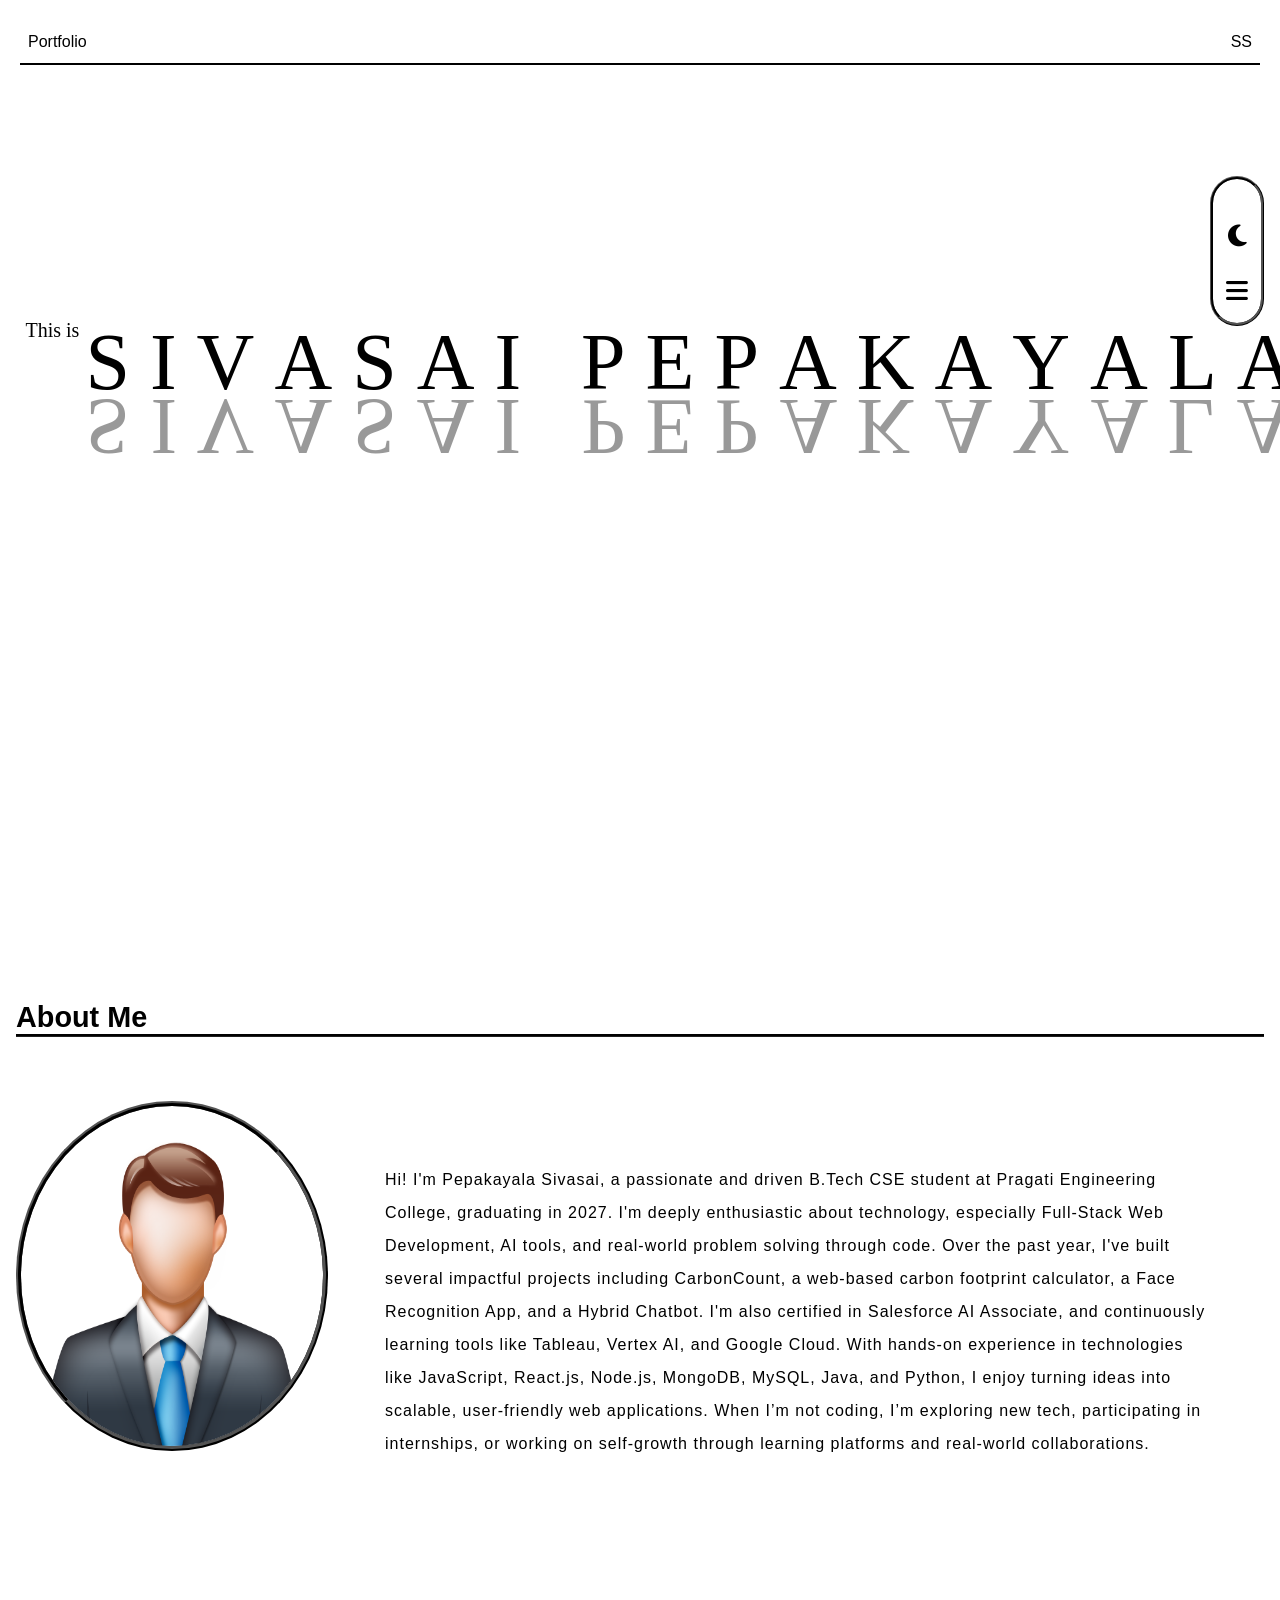
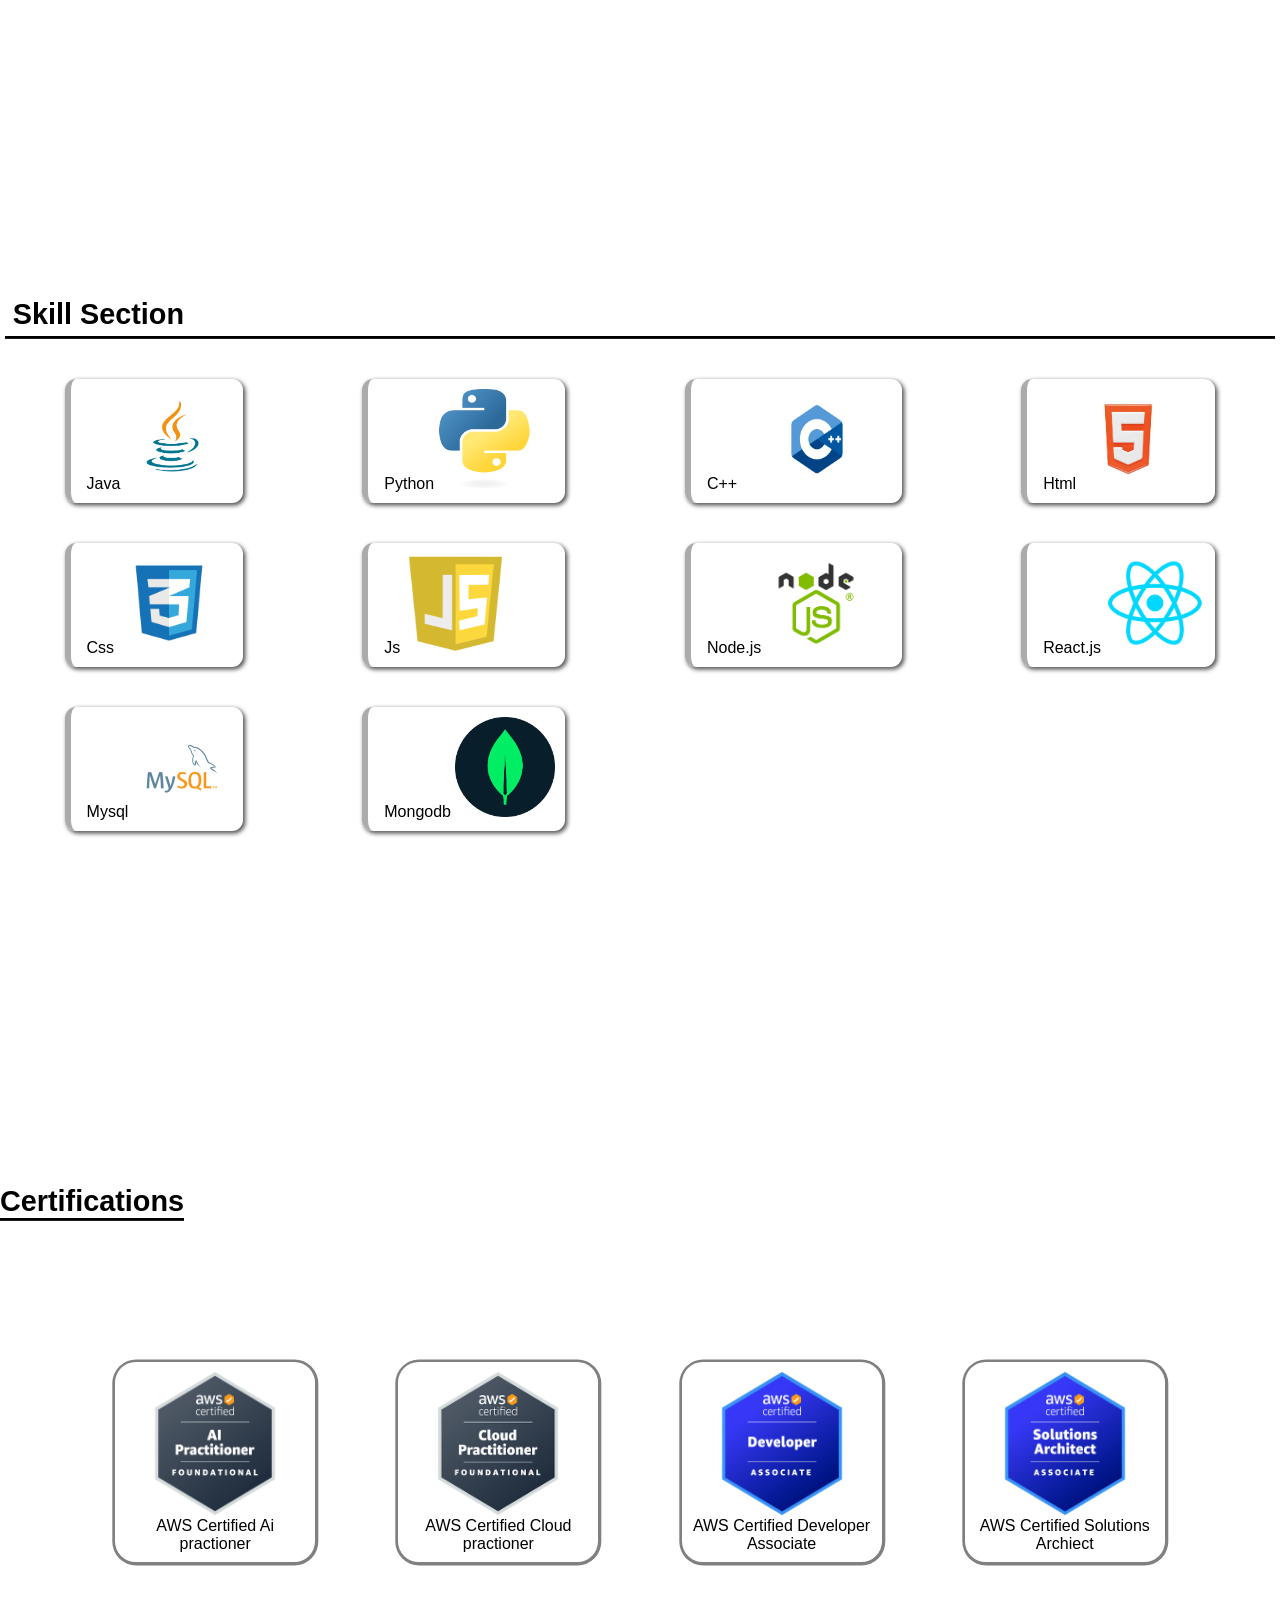
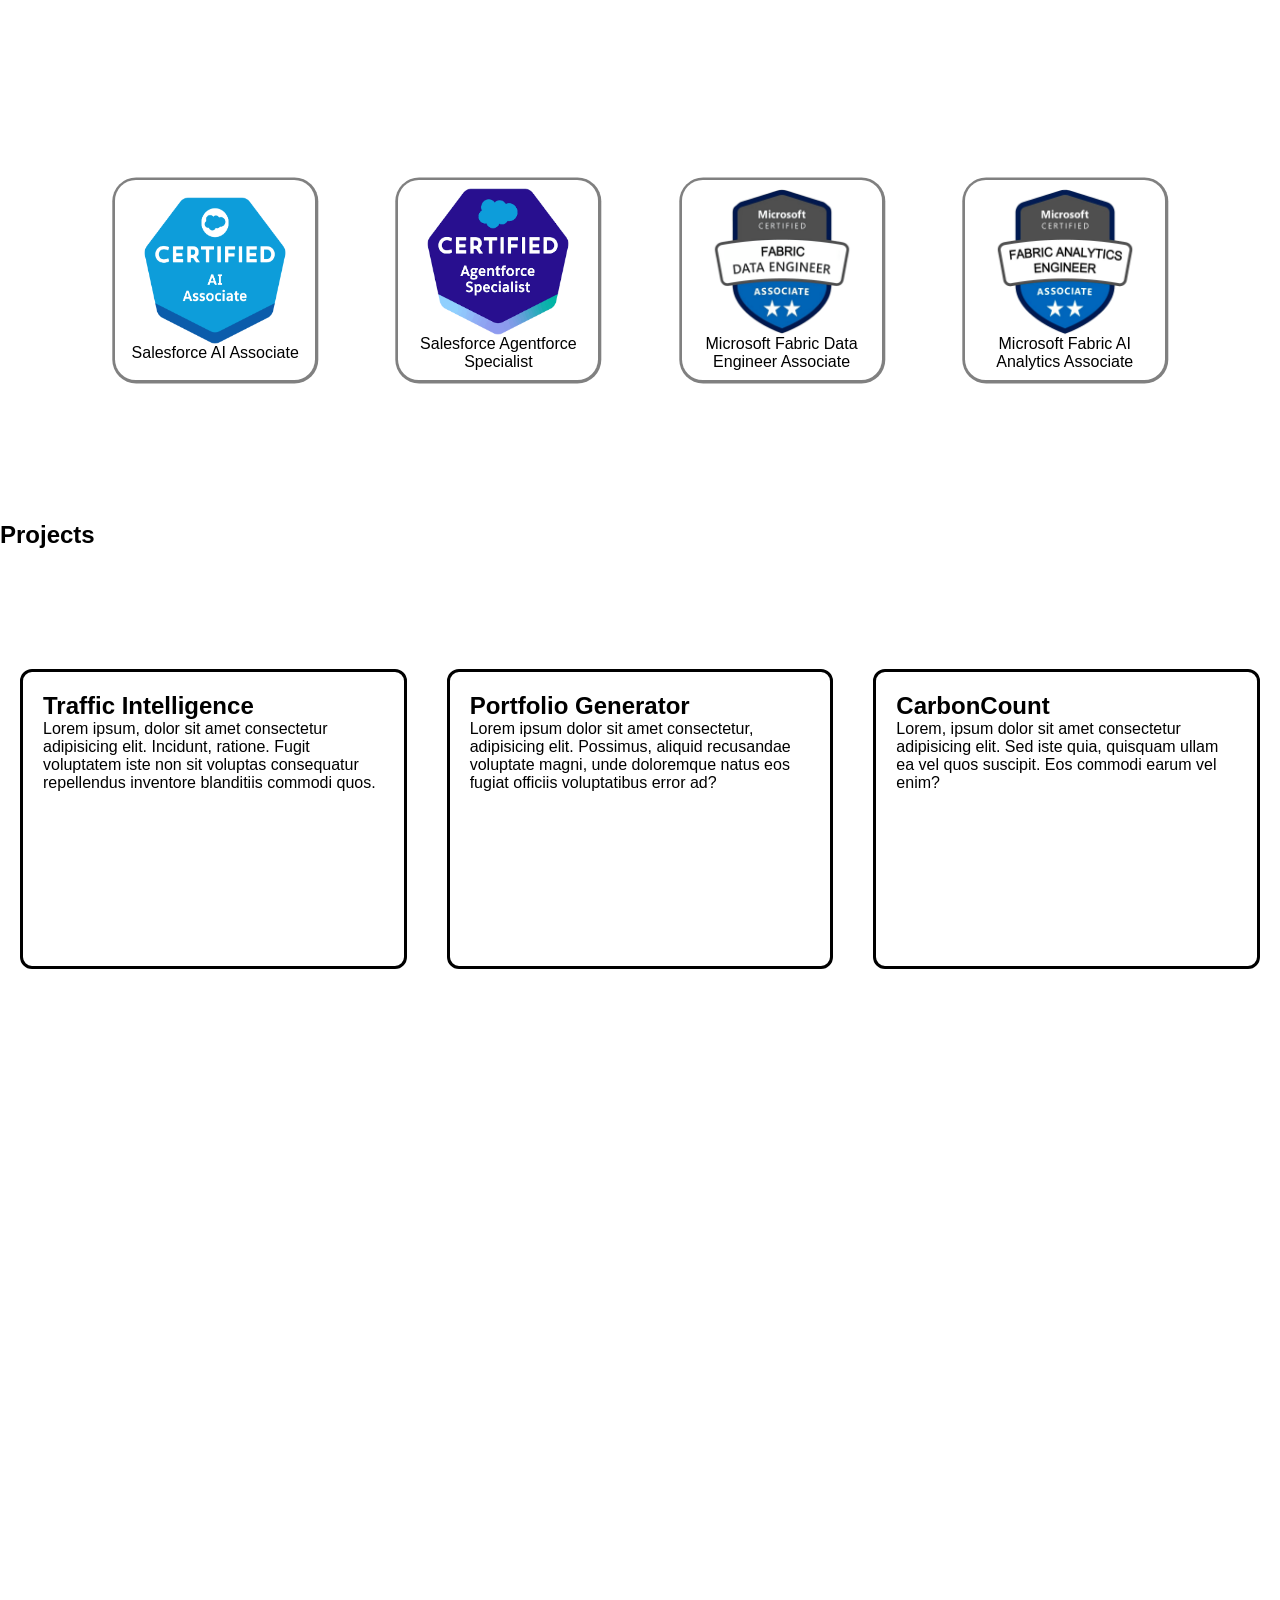
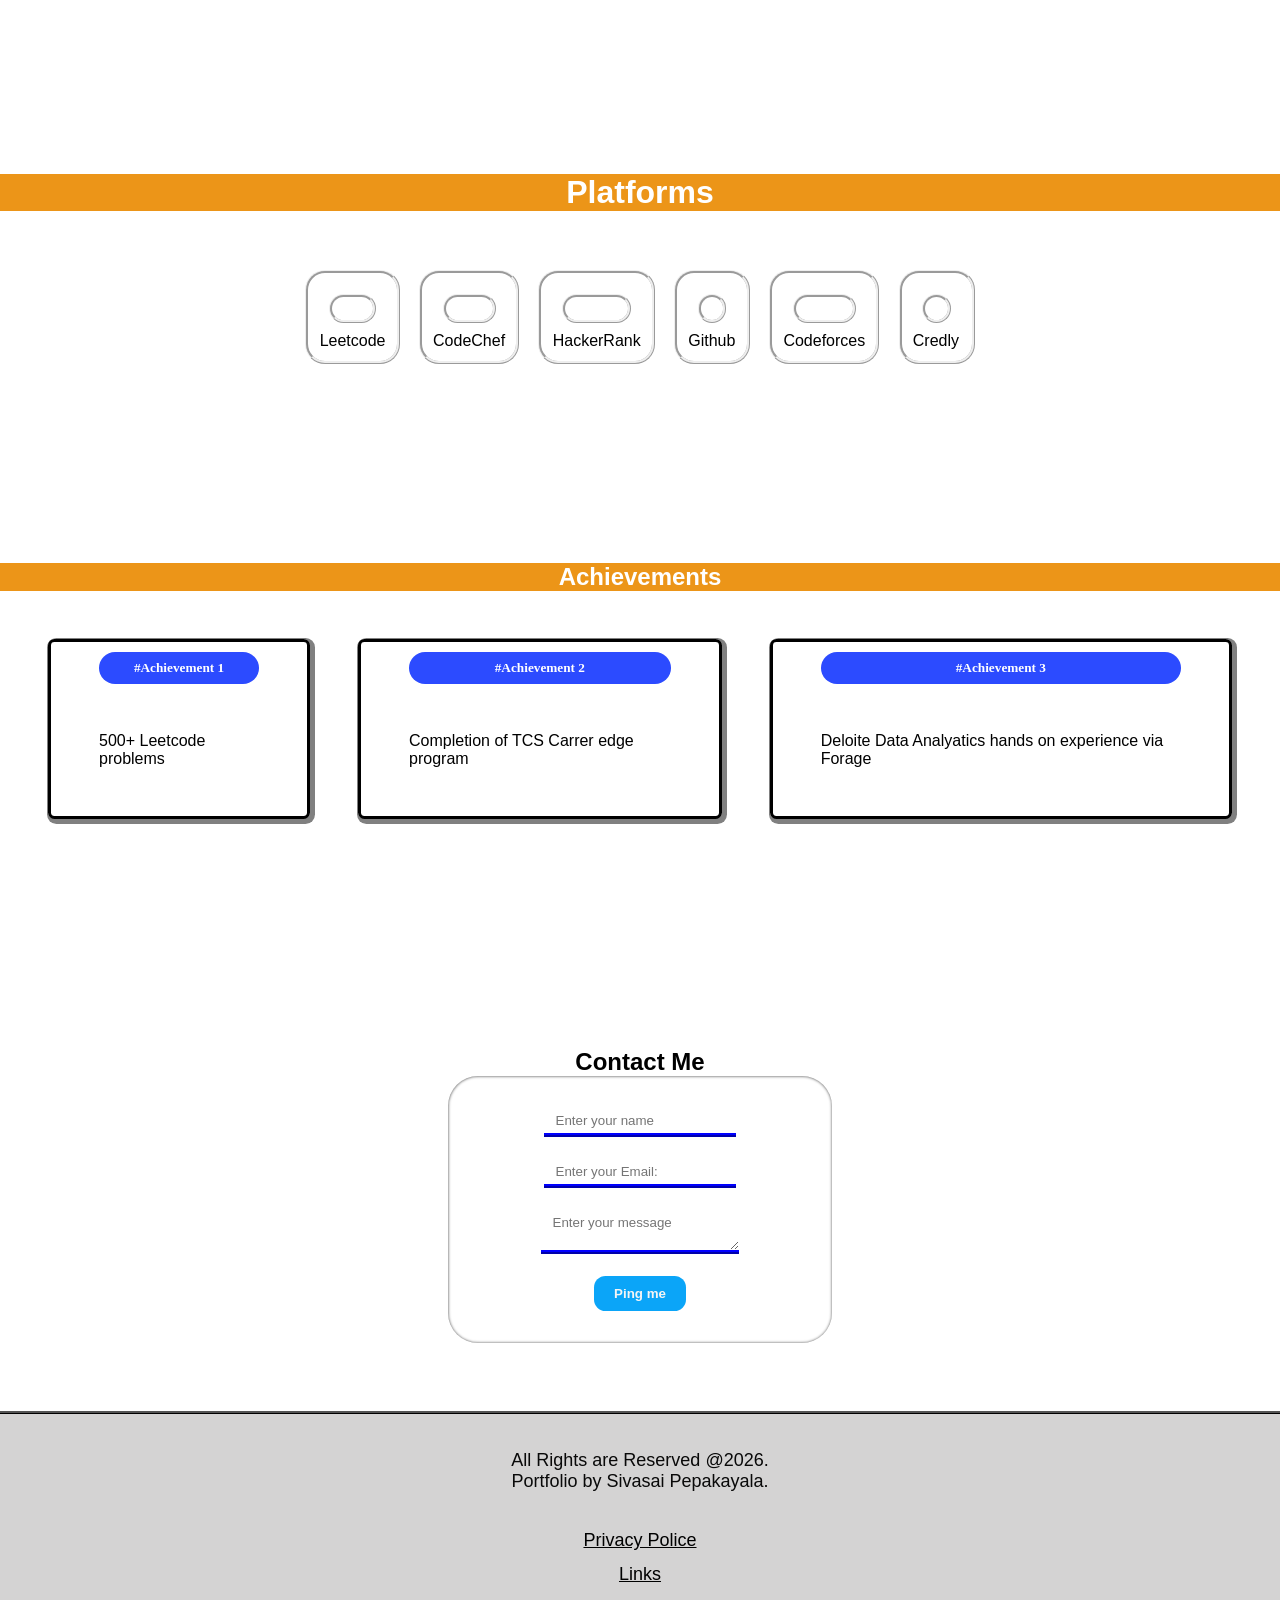
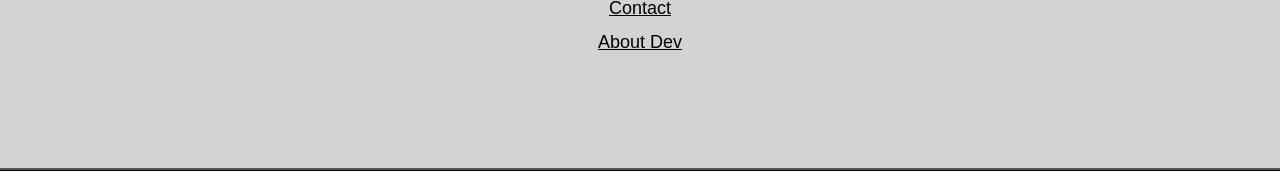
==== index.html @ 7f66d415 "headings updated css" ====
<!DOCTYPE html>
<html lang="en">

<head>
    <meta charset="UTF-8" />
    <meta name="viewport" content="width=device-width, initial-scale=1.0" />
    <title>Portfolio</title>
    <link rel="stylesheet" href="style.css" />
    <link rel="stylesheet" href="https://cdnjs.cloudflare.com/ajax/libs/font-awesome/6.7.2/css/all.min.css"
        integrity="sha512-Evv84Mr4kqVGRNSgIGL/F/aIDqQb7xQ2vcrdIwxfjThSH8CSR7PBEakCr51Ck+w+/U6swU2Im1vVX0SVk9ABhg=="
        crossorigin="anonymous" referrerpolicy="no-referrer" />

</head>

<body>
    <div class="navbar" id="nav">
        <ul class="navbox1">
            <li id="darkbtn"><i id="darkmode" class="fa-solid fa-moon"></i> </li>
            <li id="menubtn"><i id="menuicon" class="fa-solid fa-bars"></i></li>


            <ul class="navbox2" id="navsid">
                <li>
                    <a href="#intro"><i class="fa-solid fa-house"></i></a>
                </li>
                <li>
                    <a href="#about"><i class="fa-regular fa-address-card"></i></a>
                </li>
                <li>
                    <a href="#sk"><i class="fa-solid fa-file-code"></i></a>
                </li>
                <li>
                    <a href="#proj"><i class="fa-solid fa-address-book"></i></a>
                </li>
                <li>
                    <a href="#cert"><i class="fa-solid fa-address-book"></i></a>
                </li>
                <li>
                    <a href="#plat"><i class="fa-solid fa-address-book"></i></a>
                </li>
            </ul>
        </ul>
    </div>

    <header>
        <p>Portfolio </p>
        <p class="logo">SS </p>
    </header>

    <div class="Introsec" id="intro">
        <!-- <div class="loading-text">Sivasai Pepakayala...</div> -->
        <!-- <div class="overlay"></div> -->

        <div class="text">
            <div class="wrapper">
                <div id="L" class="letter">S</div>
                <div class="shadow">S</div>
            </div>
            <div class="wrapper">
                <div id="I" class="letter">I</div>
                <div class="shadow">I</div>
            </div>
            <div class="wrapper">
                <div id="G" class="letter">V</div>
                <div class="shadow">V</div>
            </div>
            <div class="wrapper">
                <div id="H" class="letter">A</div>
                <div class="shadow">A</div>
            </div>
            <div class="wrapper">
                <div id="T" class="letter">S</div>
                <div class="shadow">S</div>
            </div>
            <div class="wrapper">
                <div id="N" class="letter">A</div>
                <div class="shadow">A</div>
            </div>
            <div class="wrapper">
                <div id="E" class="letter">I</div>
                <div class="shadow">I</div>
            </div>
            <div class="wrapper">
                <div id="S" class="letter"></div>
                <div class="shadow"></div>
            </div>
            <div class="wrapper">
                <div id="S" class="letter"></div>
                <div class="shadow"></div>
            </div>
            <div class="wrapper">
                <div id="S" class="letter">P</div>
                <div class="shadow">P</div>
            </div>
            <div class="wrapper">
                <div id="Stwo" class="letter">E</div>
                <div class="shadow">E</div>
            </div>
            <div class="wrapper">
                <div id="Stwo" class="letter">P</div>
                <div class="shadow">P</div>
            </div>
            <div class="wrapper">
                <div id="Stwo" class="letter">A</div>
                <div class="shadow">A</div>
            </div>
            <div class="wrapper">
                <div id="Stwo" class="letter">K</div>
                <div class="shadow">K</div>
            </div>
            <div class="wrapper">
                <div id="Stwo" class="letter">A</div>
                <div class="shadow">A</div>
            </div>
            <div class="wrapper">
                <div id="Stwo" class="letter">Y</div>
                <div class="shadow">Y</div>
            </div>
            <div class="wrapper">
                <div id="Stwo" class="letter">A</div>
                <div class="shadow">A</div>
            </div>
            <div class="wrapper">
                <div id="Stwo" class="letter">L</div>
                <div class="shadow">L</div>
            </div>
            <div class="wrapper">
                <div id="Stwo" class="letter">A</div>
                <div class="shadow">A</div>
            </div>
        </div>
        <!-- <span id="element"></span> -->
    </div>
    <div class="aboutsec" id="about">
        <h1>About Me</h1>
        <div class="boxes">

            <div class="box box1">
                <img src="imgs/person-man.webp" alt="">
            </div>
            <div class="box box2">Hi! I'm Pepakayala Sivasai, a passionate and driven B.Tech CSE student at Pragati
                Engineering College, graduating in 2027. I'm deeply enthusiastic about technology, especially Full-Stack
                Web Development, AI tools, and real-world problem solving through code.

                Over the past year, I've built several impactful projects including CarbonCount, a web-based carbon
                footprint calculator, a Face Recognition App, and a Hybrid Chatbot. I'm also certified in Salesforce AI
                Associate, and continuously learning tools like Tableau, Vertex AI, and Google Cloud.

                With hands-on experience in technologies like JavaScript, React.js, Node.js, MongoDB, MySQL, Java, and
                Python, I enjoy turning ideas into scalable, user-friendly web applications.

                When I’m not coding, I’m exploring new tech, participating in internships, or working on self-growth
                through learning platforms and real-world collaborations.</div>
        </div>

    </div>
    <div class="skills" id="sk">
        <h2>Skill Section</h2>
        <div class="skillboxes">

            <div class="skillbox">
                <a href="https://en.wikipedia.org/wiki/Java_(programming_language)" target="_blank">
                    <label for="">Java</label>

                    <img src="imgs/p-80-java.webp" alt="">
                </a>
            </div>
            <div class="skillbox">
                <a href="https://en.wikipedia.org/wiki/Python_(programming_language)" target="_blank">
                    <label for="">Python</label>

                    <img src="imgs/Python-logo-notext.svg.png" alt="">
                </a>
            </div>
            <div class="skillbox">
                <a href="https://en.wikipedia.org/wiki/C%2B%2B">

                    <label for="">C++</label>
                    <img style="width: 150px" src="imgs/cpp-logo.png" alt="" target="_blank">
                </a>
            </div>
            <div class="skillbox">
                <a href="https://en.wikipedia.org/wiki/HTML" target="_blank">

                    <label for="">Html</label>
                    <img src="imgs/html-icon-3d-rendering-illustration-free-vector.jpg" alt="">
                </a>
            </div>
            <div class="skillbox">
                <a href="https://en.wikipedia.org/wiki/CSS" target="_blank">

                    <label for="">Css</label>
                    <img src="imgs/css-CfW5UZaa.png" alt="">
                </a>
            </div>
            <div class="skillbox">
                <a href="https://en.wikipedia.org/wiki/JavaScript" target="_blank">

                    <label for="">Js</label>
                    <img src="imgs/javascript-266x300.png" alt="">
                </a>
            </div>
            <div class="skillbox">
                <a href="https://en.wikipedia.org/wiki/Node.js" target="_blank">

                    <label for="">Node.js</label>
                    <img src="imgs/nodejs-image.webp" alt="">
                </a>
            </div>
            <div class="skillbox">
                <a href="https://en.wikipedia.org/wiki/React_(software)" target="_blank">
                    <label for="">React.js</label>
                    <img src="imgs/online-reactjs-editor-compiler.original.png" alt="">
                </a>

            </div>
            <div class="skillbox">
                <a href="https://en.wikipedia.org/wiki/MySQL" target="_blank">

                    <label for="">Mysql</label>
                    <img src="imgs/mysql.png" alt="">
                </a>
            </div>
            <div class="skillbox">
                <a href="https://en.wikipedia.org/wiki/MongoDB" target="_blank">
                    <label for="">Mongodb</label>

                    <img src="imgs/mongodb.png" alt="">
                </a>
            </div>
        </div>

    </div>
    <h2 id="cerhed">Certifications</h2>
    <div class="ceritificates" id="cert">
        <div class="certs"> <img class="imgrot" src="imgs/aws-certified-ai-practitioner.png" alt=""> AWS Certified Ai
            practioner</div>
        <div class="certs"> <img class="imgrot" src="imgs/aws-certified-cloud-practitioner.png" alt=""> AWS Certified
            Cloud
            practioner</div>
        <div class="certs"> <img class="imgrot" src="imgs/aws-certified-developer-associate.png" alt=""> AWS Certified
            Developer
            Associate</div>
        <div class="certs"> <img class="imgrot" src="imgs/aws-certified-solutions-architect-associate.png" alt=""> AWS
            Certified
            Solutions Archiect</div>
        <div class="certs"> <img class="imgrot" src="imgs/2023-07_Badge_SF-Certified_AI-Associate_High-Res.png" alt="">
            Salesforce AI
            Associate</div>
        <div class="certs"> <img class="imgrot" src="imgs/images.png" alt=""> Salesforce Agentforce Specialist</div>
        <div class="certs"> <img class="imgrot" src="imgs/600x600.png" alt=""> Microsoft Fabric Data Engineer Associate
        </div>
        <div class="certs"> <img class="imgrot" src="imgs/DP-600.png" alt=""> Microsoft Fabric AI Analytics Associate
        </div>
    </div>
    <h2 id="projee"> Projects</h2>
    <div class="projects" id="proj">
        <div id="project1" class="pro">
            <h2>Traffic Intelligence</h2>
            <p>Lorem ipsum, dolor sit amet consectetur adipisicing elit. Incidunt, ratione. Fugit voluptatem iste non
                sit voluptas consequatur repellendus inventore blanditiis commodi quos.</p>
        </div>
        <div id="project2" class="pro">
            <h2>Portfolio Generator</h2>
            <p>Lorem ipsum dolor sit amet consectetur, adipisicing elit. Possimus, aliquid recusandae voluptate magni,
                unde doloremque natus eos fugiat officiis voluptatibus error ad?</p>
        </div>
        <div id="project3" class="pro">
            <h2>CarbonCount</h2>
            <p>Lorem, ipsum dolor sit amet consectetur adipisicing elit. Sed iste quia, quisquam ullam ea vel quos
                suscipit. Eos commodi earum vel enim?</p>
        </div>

    </div>
    <div class="platforms" id="plat">
        <h2>Platforms</h2>
        <div class="plat">

            <div class="cons1">
                <div class="logo"></div>
                <a href="https://leetcode.com/u/Sivasai_7/">Leetcode</a>
            </div>
            <div class="cons2">
                <div class="logo"></div>
                <a href="https://www.codechef.com/users/p_sivasai">CodeChef</a>
            </div>
            <div class="cons3">
                <div class="logo"></div>
                <a href="https://www.hackerrank.com/profile/24A35A0505">HackerRank</a>
            </div>
            <div class="cons4">
                <div class="logo"></div>
                <a href="https://github.com/PSivasai7">Github</a>
            </div>
            <div class="cons5">
                <div class="logo"></div>
                <a href="">Codeforces</a>
            </div>
            <div class="cons6">
                <div class="logo"></div>
                <a href="">Credly</a>
            </div>
        </div>

    </div>
    <div class="achievements">
        <h2>Achievements</h2>
        <div class="boxofache">
            <div class="ah1 ache">
                <h5>#Achievement 1</h5>
                500+ Leetcode problems
            </div>
            <div class="ah2 ache">
                <h5>#Achievement 2</h5>

                Completion of TCS Carrer edge program
            </div>
            <div class="ah3 ache">
                <h5>#Achievement 3</h5>
                Deloite Data Analyatics hands on experience via Forage
            </div>
        </div>
    </div>

    <div class="contact">
        <h2>Contact Me</h2>
        <form action="">
            <input type="text" placeholder="Enter your name">
            <input type="email" name="" id="email" placeholder="Enter your Email:">
            <textarea name="" id="" placeholder="Enter your message"></textarea>
            <input type="submit" value="Ping me">
        </form>


    </div>
    <footer>All Rights are Reserved @2026. <br>
        Portfolio by Sivasai Pepakayala.
        <ul>
            <li><a href="">Privacy Police</a></li>
            <li><a href="">Links</a></li>
            <li><a href="">Contact</a></li>
            <li><a href="">About Dev</a></li>
        </ul>
    </footer>

    <script>
        let ismenu = true;

        document.getElementById("menuicon").addEventListener("click", () => {

            document.getElementById("nav").classList.toggle("toggle");
            const icon = document.getElementById("menuicon");
            icon.className = ismenu ? "fa-regular fa-circle-xmark" : "fa-solid fa-bars";
            ismenu = !ismenu;
        });

        let isdark = true;
        document.getElementById("darkbtn").addEventListener("click", () => {
            document.body.classList.toggle("dark");
            document.getElementById("navsid").classList.toggle("darkwhite");
            document.getElementById("darkmode").className = isdark ? "fa-solid fa-sun" : "fa-solid fa-moon";
            isdark = !isdark;


        });
        const box = document.querySelectorAll(".certs");
        box.forEach((box) => {
            box.addEventListener("mouseenter", () => {
                box.classList.toggle("rot");
            })
        })


    </script>
</body>

</html>
---- style.css ----
* {
    margin: 0;
    padding: 0;
    box-sizing: border-box;

}

body {
    font-family: 'Trebuchet MS', 'Lucida Sans Unicode', 'Lucida Grande', 'Lucida Sans', Arial, sans-serif;
    background-color: #fff;
    /* color: black; */
    overflow-x: hidden;
    scroll-behavior: smooth;
    /* transition-duration: .5s; */

}

:root {
    /* --bg:rgb(102, 100, 100); */
    --pc: #ec9518;
    --sc: red;
    --ac: blue;
}

header {
    /* background-color: #ffffffde;
    height: 70vh;
    width: 70%;
    border-radius: 22px; */
}

.navbar {
    display: inline-flex;
    border: 3px ridge rgb(0, 0, 0);
    padding: 30px 10px;
    border-radius: 33px;
    height: 150px;
    overflow: hidden;
    position: fixed;
    top: 176px;
    right: 16px;
    transition-duration: 1s;
    background-color: #ffffff53;
    cursor: pointer;
    z-index: 9999;
    background: white;

}

.navbar ul li {
    list-style: none;
    display: flex;
}


.navbox2 {
    /* display: none; */
    /* color: white; */
}

.navbox2 li a {
    color: black;

}

.fa-solid,
.fa-regular {
    font-size: 25px;
    margin: 15px auto;
    cursor: pointer;
}

header {
    height: 5vh;
    padding: 0.5rem;
    display: flex;
    align-items: center;
    justify-content: space-between;
    border-bottom: 2px solid black;
    margin: 20px;

}

.logo {}

.themechange {
    display: flex;

}

.Introsec {
    height: 100vh;
    width: 100%;
    overflow-x: hidden;
}

.toggle {
    height: 500px;
}



.aboutsec {
    height: 100vh;
    padding: 1rem;
    display: flex;
    flex-direction: column;
    gap: 4rem;

}

.aboutsec h1 {
    --s: 0.1em;
    /* the thickness of the line */
    --c: #000000;
    /* the color */
    display: inline-block;
    font-family: 'Lucida Sans', 'Lucida Sans Regular', 'Lucida Grande', 'Lucida Sans Unicode', Geneva, Verdana, sans-serif;
    font-size: 1.8rem;
    cursor: pointer;
    color: #0000;
    padding-bottom: var(--s);
    background:
        linear-gradient(90deg, var(--c) 50%, #000 0) calc(100% - var(--_p, 0%))/200% 100%,
        linear-gradient(var(--c) 0 0) 0% 100%/var(--_p, 0%) var(--s) no-repeat;
    -webkit-background-clip: text, padding-box;
    background-clip: text, padding-box;
    transition: 0.5s;
    --_p: 100%;
    /* margin-bottom: 20px; */
}

h1:hover {
    --_p: 15%;
    --c: rgb(11, 80, 239);
}

.aboutsec .boxes {
    display: flex;
}

.box1::before {
    content: 'Sivasai Pepakayala';


    /* background-color: red; */
    position: relative;
    opacity: 0;
    top: 340px;
    left: 20px;
    z-index: 21;
    transition-duration: 1s;
    background-color: #6ea3ff;
    padding: 10px 90px;
    /* border-radius: 50%; */

}

.box1:hover::before {
    top: 280px;
    left: 20px;
    opacity: 1;
    /* border-radius: 50%; */
}

.box1 {
    flex-grow: 2;
    /* flex-shrink: 1; */
    height: 350px;
    width: 25%;
    overflow: hidden;
    border: 5px ridge rgb(0, 0, 0);
    border-radius: 50%;
    background-color: transparent;


}

.box1 img {
    /* border-radius: 50%; */
    position: relative;
    height: inherit;
    width: 100%;
    transition: all ease-in 1s;
    /* z-index: -1; */

}



.box1 img:hover {
    cursor: pointer;
    transform: translateY(-25px);
    /* background-color: #585555; */
    /* filter: blur(2px); */
    /* border: 10px solid red; */
}

.box2 {
    width: 75%;
    padding: 62px 57px;
    line-height: 33px;
    text-wrap: auto;
    letter-spacing: 1px;
    /* line-break: loose; */
    /* text-indent: 19px; */
}

.skills {
    height: 100vh;
    width: 100%;
    padding: 0.3em;
    /* border: 2px solid black; */
}

.skills h2 {
    width: 100%;
    --s: 0.1em;
    /* the thickness of the line */
    --s: 0.1em;
    /* the thickness of the line */
    --c: #000000;
    /* the color */
    display: inline-block;
    font-family: 'Lucida Sans', 'Lucida Sans Regular', 'Lucida Grande', 'Lucida Sans Unicode', Geneva, Verdana, sans-serif;
    font-size: 1.8rem;
    cursor: pointer;
    color: #0000;
    padding-bottom: var(--s);
    background:
        linear-gradient(90deg, var(--c) 50%, #000 0) calc(100% - var(--_p, 0%))/200% 100%,
        linear-gradient(var(--c) 0 0) 0% 100%/var(--_p, 0%) var(--s) no-repeat;
    -webkit-background-clip: text, padding-box;
    background-clip: text, padding-box;
    transition: 0.5s;
    --_p: 100%;
    margin-bottom: 20px;
    padding: 0.5rem;
}

.skills h2:hover {
    --_p: 14%;
    --c: rgb(11, 80, 239);
    ;
}

.skillboxes {
    display: grid;
    grid-template-columns: auto auto auto auto;
    grid-template-rows: auto auto;
    grid-area: auto;
    justify-content: space-around;
    /* display: flex; */
    /* grid-template-rows: auto auto auto; */
    /* grid-row: auto auto auto; */
}

.skillbox {
    flex-direction: column-reverse;
    box-shadow: 2px 2px 4px .4px rgb(85, 85, 85);
    border-radius: 11px;
    padding: 10px 10px;
    margin: 20px 10px;
    /* height: 100px;
    width: 100px;  */
    box-sizing: border-box;
    cursor: pointer;
    transition-duration: 1s;
    border-left: 12px groove rgb(255, 255, 255);

}

/* .skillbox::before {
    content: ' ';
    position: relative;
    display: inline-block;
    background-color: #fff;
    height: 2px;
    width: 20px;
    top: -40px;
    left: -35px;
    border: 4px solid;

} */

.skillbox:hover {
    /* border-left: 0px; */
    /* border-right: 12px groove rgb(255, 255, 255); */
    transform: translate(10px, -15px);
    transition-duration: 1s;
    /* border: 3px solid black; */
    /* border-right: 12px groove rgb(255, 255, 255); */
}

/* .skillbox:hover {
    transform: matrix(33) box-shadow: inset -5px -5px .2px .2px rgb(85, 85, 85);


} */

.skillbox a {
    text-decoration: none;
    color: #000;

}

.skillbox img {
    height: 100px;
    width: 100px;
}




.overlay {
    position: absolute;
    bottom: 0;
    left: 0;
    width: 100%;
    height: 30vh;
    z-index: 100;

    background: rgb(255, 255, 255);
    background: linear-gradient(0deg,
            rgba(255, 255, 255, 1) 75%,
            rgba(255, 255, 255, 0.9) 80%,
            rgba(255, 255, 255, 0.25) 95%,
            rgba(255, 255, 255, 0) 100%);
}

.text {
    font-family: "Yanone Kaffeesatz";
    font-size: 80px;
    display: flex;
    position: absolute;
    top: 30vh;
    left: 50%;
    transform: translateX(-50%);
    user-select: none;

    .wrapper {
        padding-left: 10px;
        padding-right: 10px;
        padding-top: 20px;

        .letter {
            transition: ease-out 1s;
            transform: translateY(30%);
        }

        .shadow {
            transform: scale(1, -1);
            color: #999999;
            transition: ease-in 5s, ease-out 5s;
        }

        &:hover {
            .letter {
                transform: translateY(-50%);
            }

            .shadow {
                opacity: 0;
                transform: translateY(50%);
            }
        }
    }
}

.text::before {
    content: 'This is';
    font-size: 20px;
    width: 100px;
    position: relative;
    top: 49px;
    left: 50px;
}

.projects {
    height: 100vh;
    display: flex;
    padding-top: 100px;
}

#projee {
    /* color: #ffffff; */
    width: 100vw;
    font-weight: 900;
    /* font-size: xx-large; */
    text-align: center;
    display: flex;
    align-items: center;
    gap: 15px;
    /* text-decoration: line-through
    ; */
    /* background-color: #ec9518; */
}






.pro {
    height: 300px;
    width: 500px;
    border: 3px solid;
    margin: 20px;
    padding: 20px;
    border-radius: 12px;
    cursor: pointer;
}

.platforms {
    height: 50vh;
    margin-top: 200px;
    display: flex;
    flex-direction: column;
    align-items: center;
    justify-content: center;
    color: #000;

}

.platforms h2 {
    display: block;
    width: 100%;
    text-align: center;
    font-size: xx-large;
    background-color: #ec9518;
    color: #fff;
    font-weight: 900;

}

.platforms>.plat {
    display: flex;
    padding-top: 50px;
}

.platforms .plat div {
    margin: .6rem;
    border: 3px ridge;
    padding: .7rem;
    border-radius: 20px;
    cursor: pointer;

}

.platforms .plat a {
    text-decoration: none;
    color: #000;
}

.achievements {
    margin-top: 4rem;
    height: 50vh;
    display: flex;
    flex-direction: column;

}

.achievements h2 {
    color: #fff;
    font-weight: 900;
    text-align: center;
    background-color: #ec9518;
}

.boxofache {
    padding: 3rem;
    display: flex;
    gap: 3rem;
    justify-content: center;
}

.ache {
    /* height: 3rem;
    width: 4rem;
     */
    padding: 3rem;
    padding-top: 10px;
    /* height: 4rem; */
    border: 3px solid;
    border-radius: .4rem;
    box-shadow: 2px 2px .3px 3px grey;
    cursor: pointer;
}

.ache h5 {
    padding: .5rem;
    text-align: center;
    border-radius: 3rem;
    background-color: #2c4bff;
    color: #fff;
    font-weight: 900;
    font-family: cursive;
    margin-bottom: 3rem;
}

.ceritificates {
    height: 100vh;
    display: grid;
    grid-template-columns: auto auto auto auto;
    /* flex-direction: row;
    gap: 3rem;
    flex-wrap: wrap; */
    justify-content: space-evenly;
    align-items: center;
    padding: 2rem;

}

.certs {
    display: flex;
    flex-direction: column;
    justify-content: center;
    align-items: center;
    text-align: center;
    padding: 0.5em .7rem;
    height: 200px;
    width: 200px;
    box-shadow: .3px .5px .4px 3px grey;
    border-radius: 1.3em;
    cursor: pointer;
    transform: rotateZ(0deg);
    transition-duration: 1s;

}


.certs img {
    transition-duration: 0.7s;
    transition-timing-function: cubic-bezier(0.175, 0.885, 0.32, 1.275);
    /* transition-delay: 999999999s; */
    height: 80%;
    width: 80%;
}

.rot {
    transition-duration: 2s;
    transform: scale(1.1);
    box-shadow: inset 3px 3px 3px 2px rgb(116, 113, 113);
    /* transform: rotateZ(360deg); */
}

/* .certs.rot img {
    /* transform: rotate(360deg); */
/* Adjust degrees (e.g., 45deg, 90deg, 360deg) as needed 
 } */

#cerhed {
    --s: 0.1em;
    /* the thickness of the line */
    --c: #000000;
    /* the color */
    display: inline-block;
    font-family: 'Lucida Sans', 'Lucida Sans Regular', 'Lucida Grande', 'Lucida Sans Unicode', Geneva, Verdana, sans-serif;
    font-size: 1.8rem;
    cursor: pointer;
    color: #0000;
    padding-bottom: var(--s);
    background:
        linear-gradient(90deg, var(--c) 50%, #000 0) calc(100% - var(--_p, 0%))/200% 100%,
        linear-gradient(var(--c) 0 0) 0% 100%/var(--_p, 0%) var(--s) no-repeat;
    -webkit-background-clip: text, padding-box;
    background-clip: text, padding-box;
    transition: 0.5s;
    --_p: 100%;
    /* margin-bottom: 20px; */
}

#cerhed:hover {
    --_p: 20%;
    --c: rgb(11, 80, 239);
    ;
}

.contact {
    height: 30vh;
    display: flex;
    flex-direction: column;
    justify-content: center;
    margin-top: 3rem;
    margin-bottom: 5rem;
    box-sizing: content-box;
    text-align: center;
}

.contact form {
    display: flex;
    flex-direction: column;
    align-items: center;
    justify-content: space-around;
    gap: 1.4rem;
    box-shadow: inset .1px .2px 2.5px .6px grey;
    padding: 2rem;
    width: 30vw;
    margin: auto;
    border-radius: 30px;
}

.contact form input,
textarea {
    font-family: 'Franklin Gothic Medium', 'Arial Narrow', Arial, sans-serif;
    padding: .3rem .7rem;
    outline: none;
    background-color: transparent;
    /* border-radius: 10px; */
    border: none;
    border-bottom: 4px ridge blue;
}

.contact form input[type="submit"] {
    padding: 10px 20px;
    cursor: pointer;
    border: none;
    background: rgb(11, 165, 248);
    border-radius: .72rem;
    color: whitesmoke;
    font-family: 'Franklin Gothic Medium', 'Arial Narrow', Arial, sans-serif;
    font-weight: 900;

}

footer {
    height: 40vh;
    width: 100vw;
    background: rgba(128, 126, 126, 0.341);
    color: rgb(9, 9, 9);
    font-size: large;
    text-align: center;
    padding: 2em 5rem;
    display: flex;
    flex-direction: column;
    gap: 2rem;
    border-top: 3px ridge black;
    border-bottom: 3px ridge black;
    margin-bottom: .5rem;
}

footer ul li {
    padding: 0.4rem;
    list-style: none;
}

footer ul li a {
    text-decoration: underline;
    color: #000000;
}

.dark {
    background-color: black;
    color: white;

}

.darkwhite {
    color: white;

}
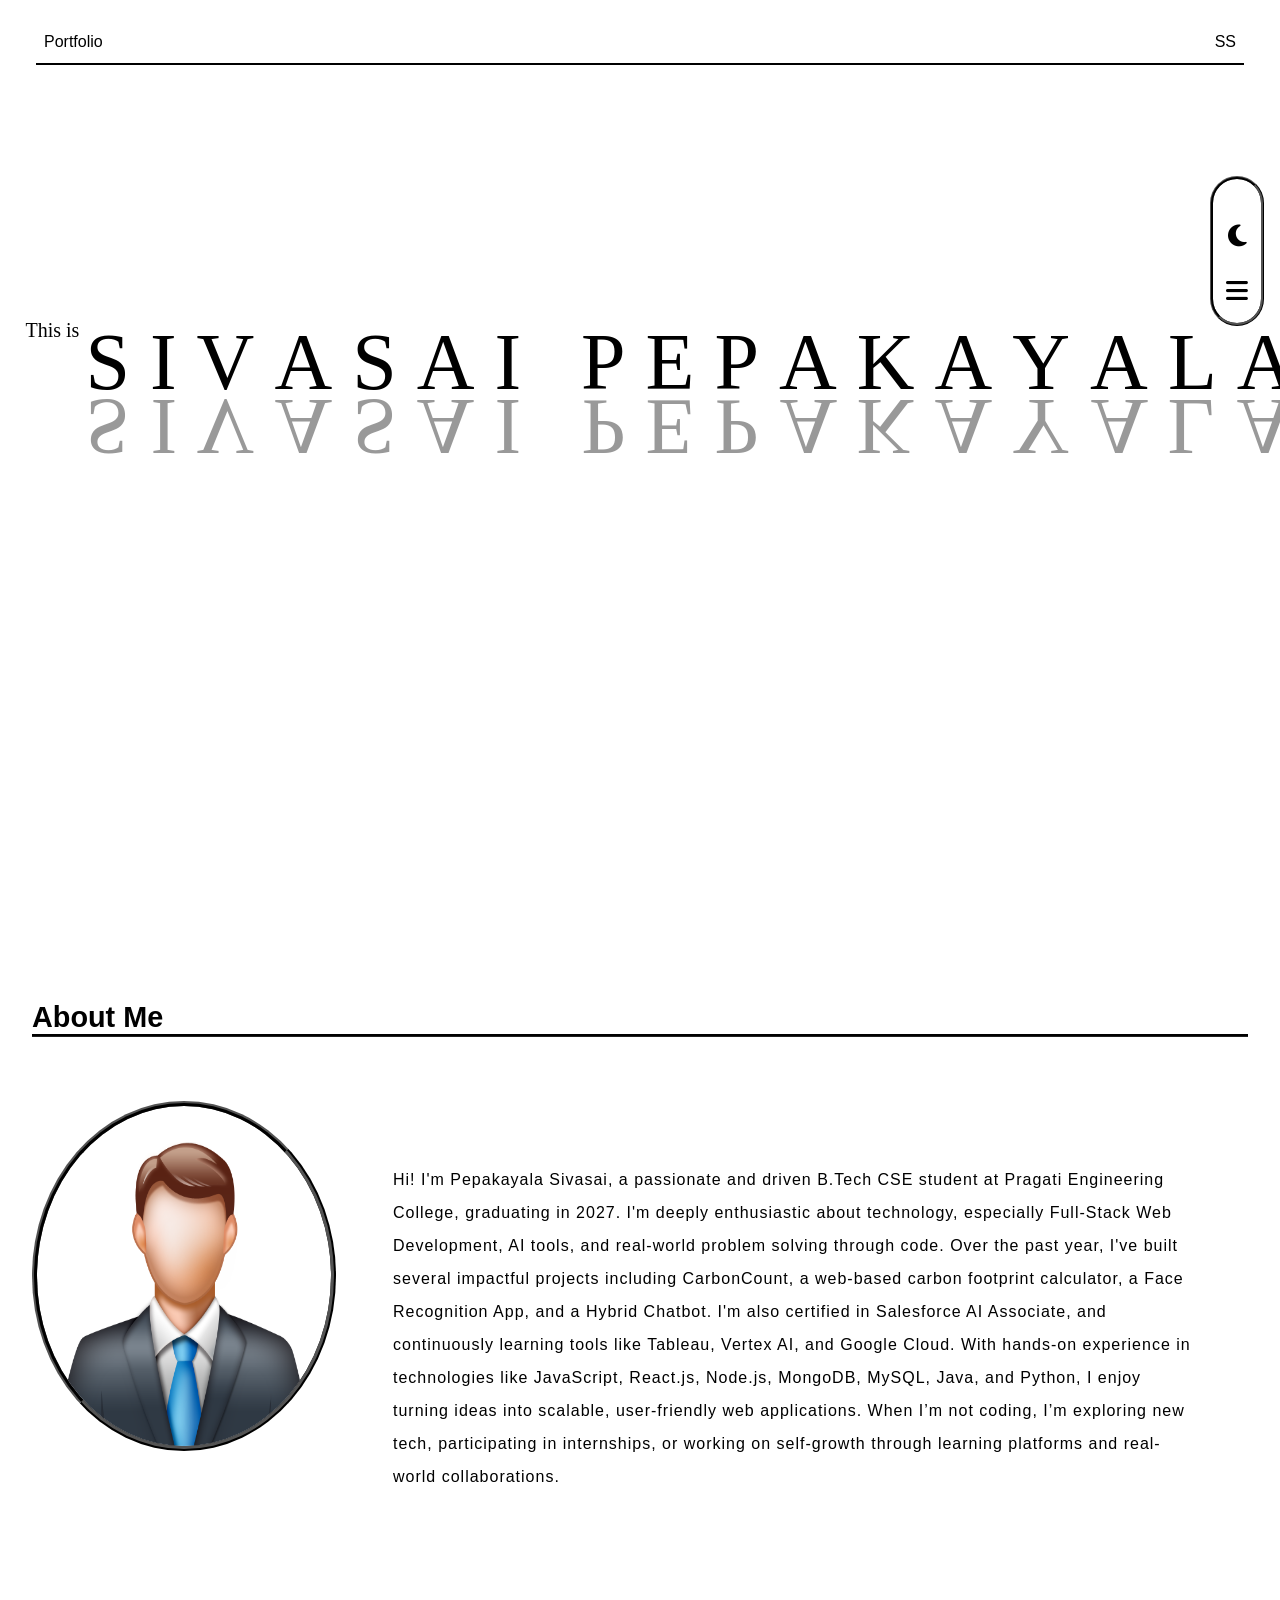
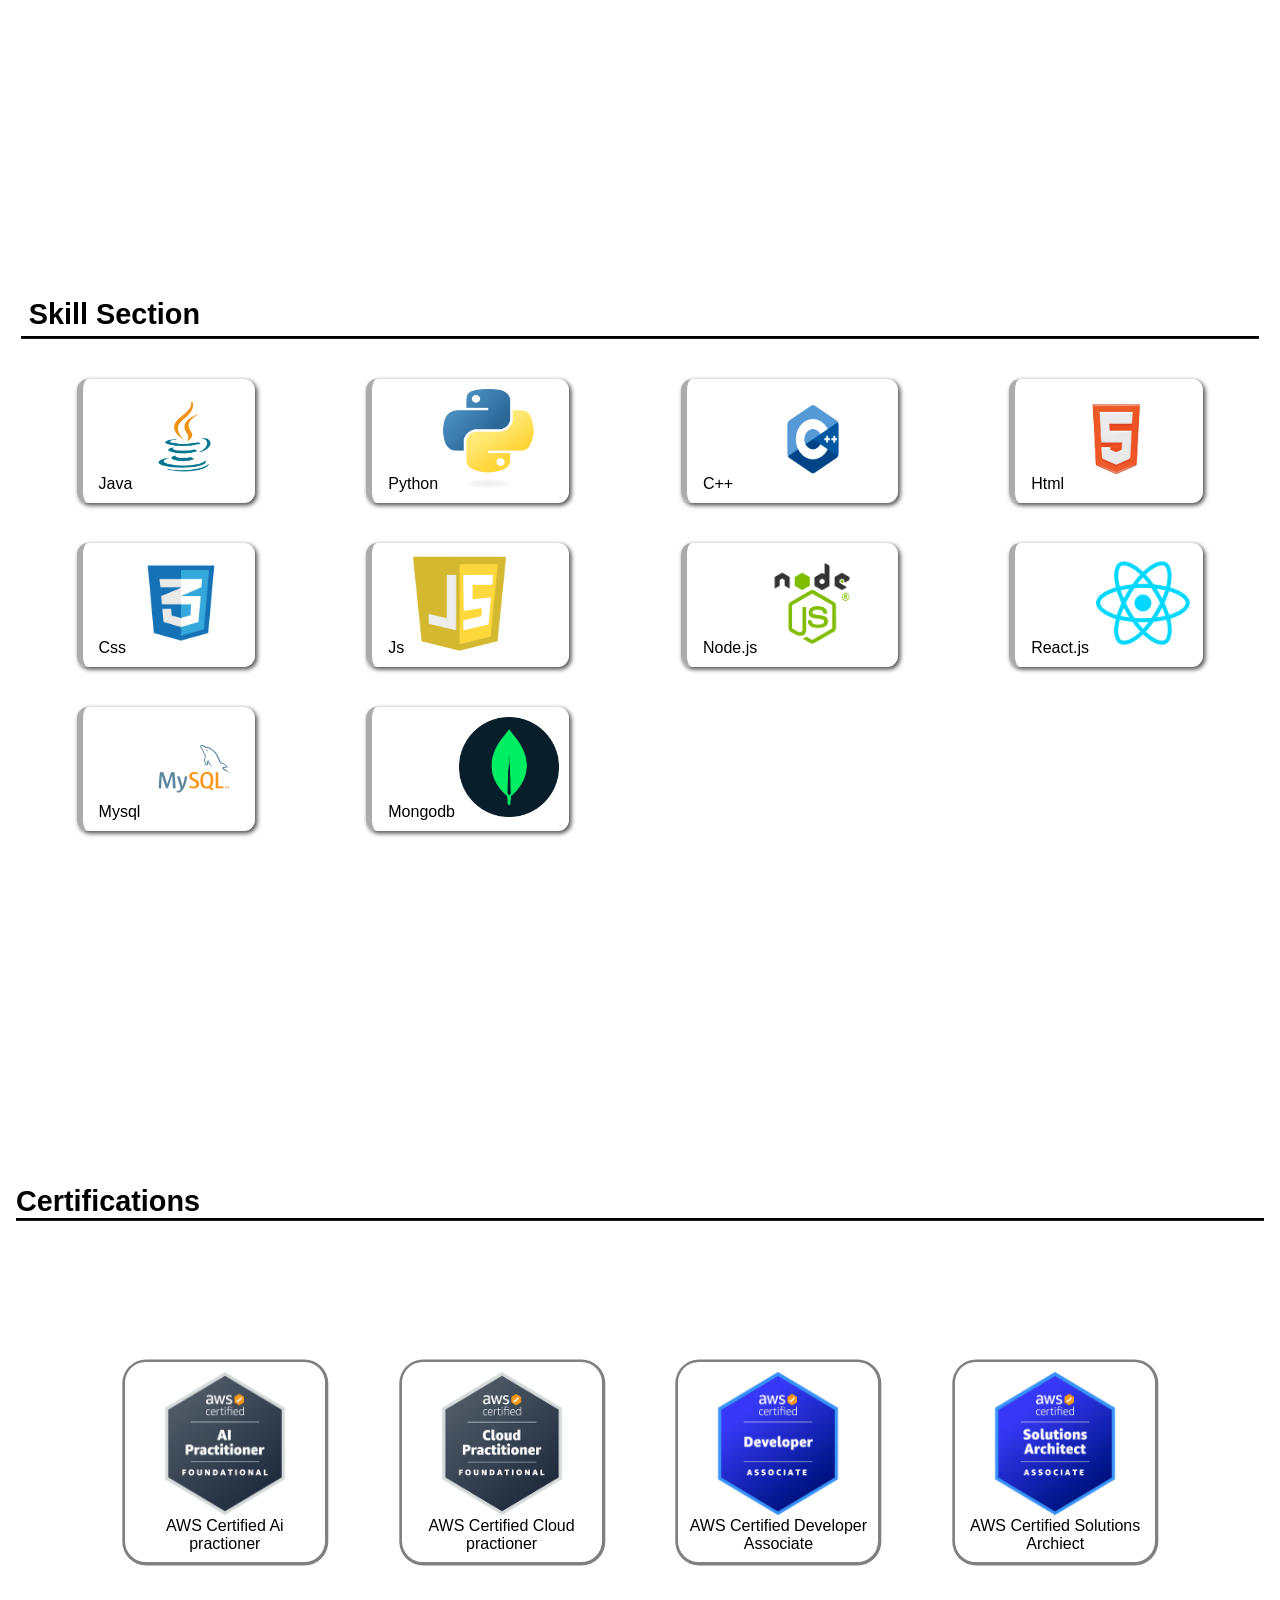
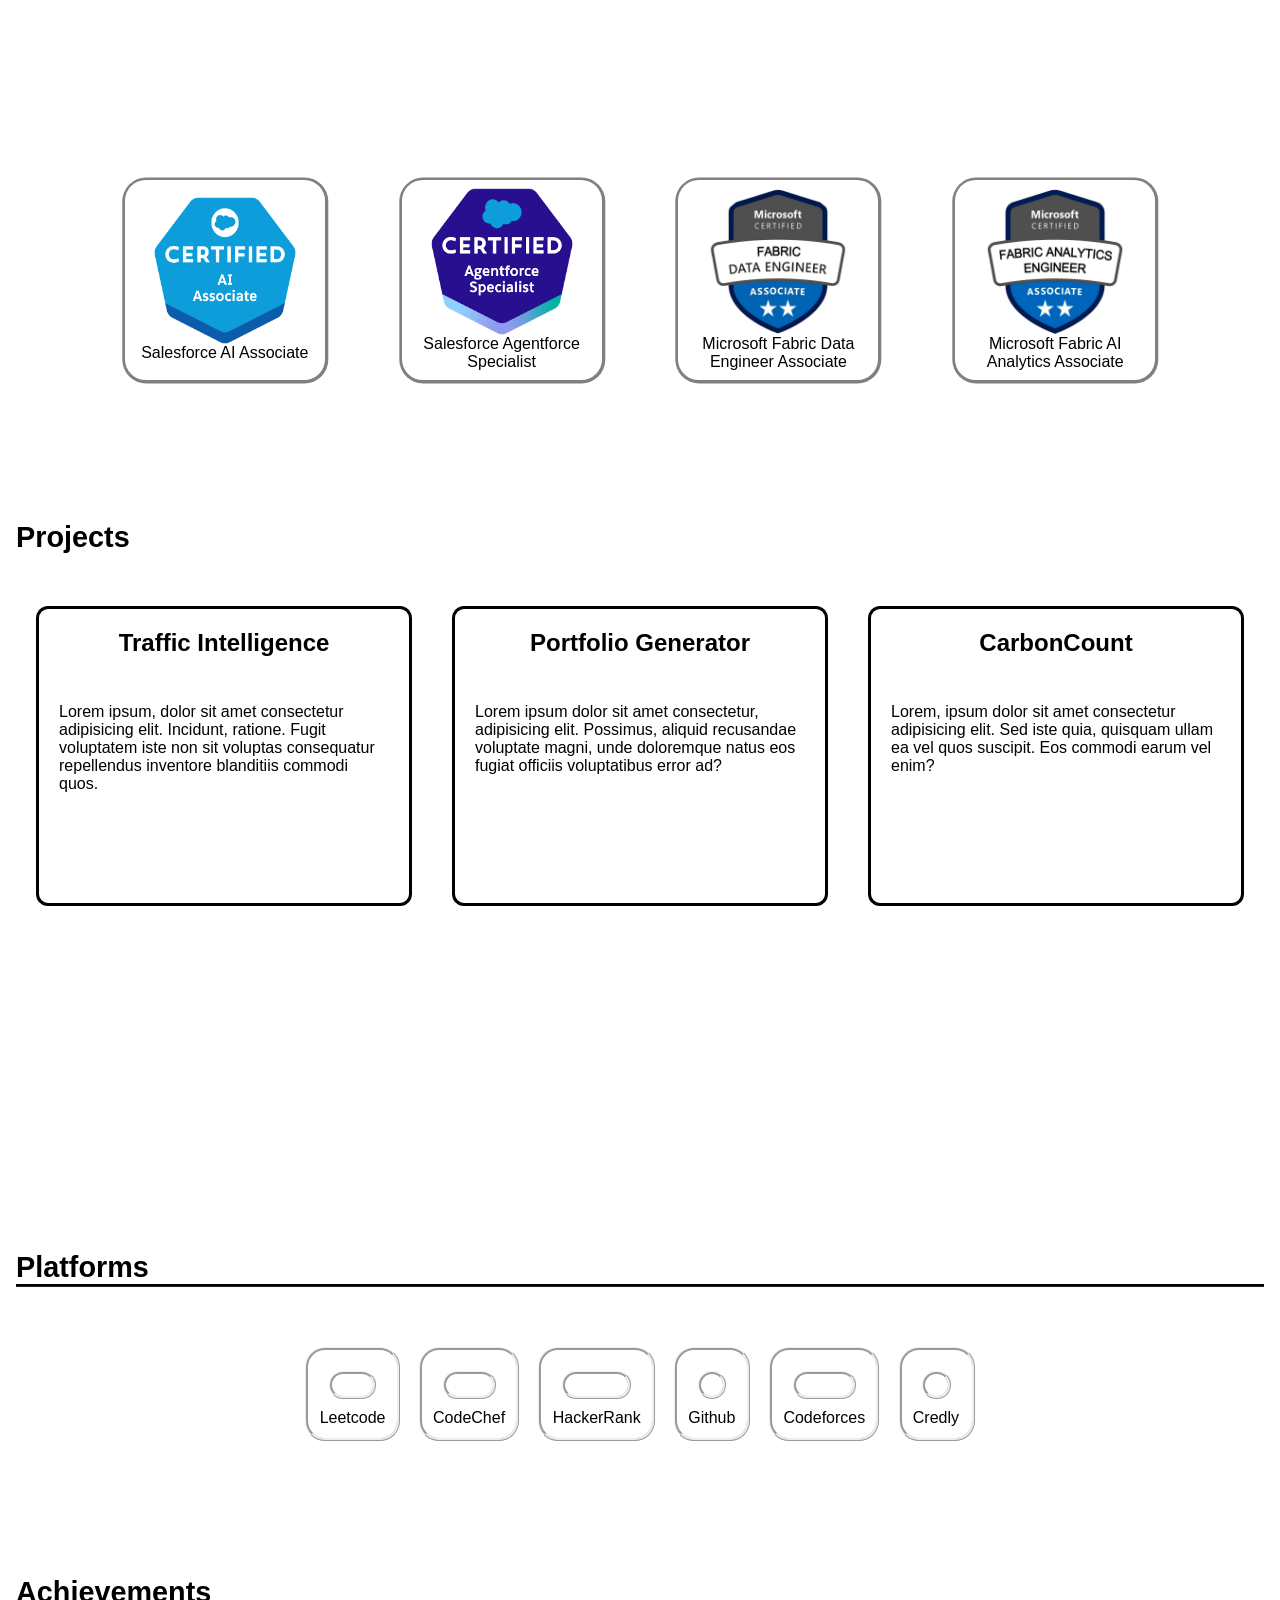
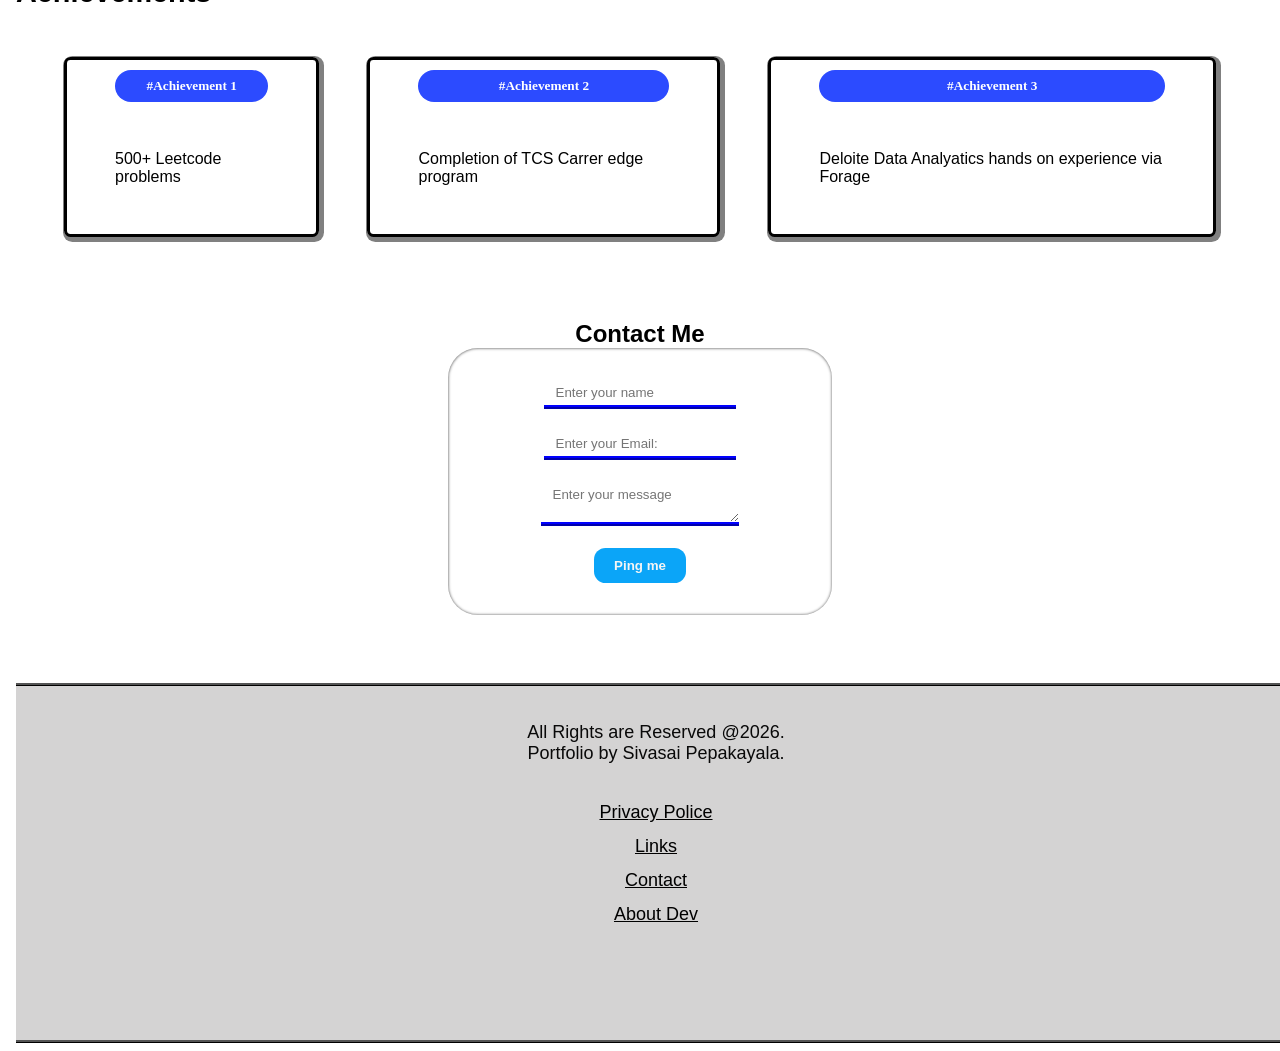
==== commit 3afde88d: "projects section css updated" ====
--- a/index.html
+++ b/index.html
@@ -259,16 +259,28 @@
             <h2>Traffic Intelligence</h2>
             <p>Lorem ipsum, dolor sit amet consectetur adipisicing elit. Incidunt, ratione. Fugit voluptatem iste non
                 sit voluptas consequatur repellendus inventore blanditiis commodi quos.</p>
+            <p class="btnspro">
+                <span><a href="">Github</a></span>
+                <span><a href="">LiveLink</a></span>
+            </p>
         </div>
         <div id="project2" class="pro">
             <h2>Portfolio Generator</h2>
             <p>Lorem ipsum dolor sit amet consectetur, adipisicing elit. Possimus, aliquid recusandae voluptate magni,
                 unde doloremque natus eos fugiat officiis voluptatibus error ad?</p>
+            <p class="btnspro">
+                <span><a href="">Github</a></span>
+                <span><a href="">LiveLink</a></span>
+            </p>
         </div>
         <div id="project3" class="pro">
             <h2>CarbonCount</h2>
             <p>Lorem, ipsum dolor sit amet consectetur adipisicing elit. Sed iste quia, quisquam ullam ea vel quos
                 suscipit. Eos commodi earum vel enim?</p>
+            <p class="btnspro">
+                <span><a href="">Github</a></span>
+                <span><a href="">LiveLink</a></span>
+            </p>
         </div>
 
     </div>
@@ -368,9 +380,19 @@
             box.addEventListener("mouseenter", () => {
                 box.classList.toggle("rot");
             })
-        })
-
-
+        });
+
+        const probox = document.querySelectorAll(".pro");
+        probox.forEach((p) => {
+            p.addEventListener("click", () => {
+                p.classList.toggle("prohover");
+                getvisible(p);
+
+            })
+        });
+        function getvisible(p) {
+            p.classList.toggle("contentprovisible");
+        }
     </script>
 </body>
 
--- a/style.css
+++ b/style.css
@@ -2,6 +2,11 @@
     margin: 0;
     padding: 0;
     box-sizing: border-box;
+
+}
+
+html {
+    scroll-behavior: smooth;
 
 }
 
@@ -10,7 +15,7 @@
     background-color: #fff;
     /* color: black; */
     overflow-x: hidden;
-    scroll-behavior: smooth;
+    padding: 0rem 1rem;
     /* transition-duration: .5s; */
 
 }
@@ -43,7 +48,8 @@
     background-color: #ffffff53;
     cursor: pointer;
     z-index: 9999;
-    background: white;
+    background: transparent;
+    backdrop-filter: blur(2px);
 
 }
 
@@ -92,6 +98,7 @@
     height: 100vh;
     width: 100%;
     overflow-x: hidden;
+    scroll-margin-top: 70px;
 }
 
 .toggle {
@@ -130,7 +137,7 @@
     /* margin-bottom: 20px; */
 }
 
-h1:hover {
+.aboutsec h1:hover {
     --_p: 15%;
     --c: rgb(11, 80, 239);
 }
@@ -377,29 +384,36 @@
 }
 
 .projects {
-    height: 100vh;
-    display: flex;
-    padding-top: 100px;
+    /* height: 100vh; */
+    display: flex;
+    padding-top: 2rem;
+    scroll-margin-top: 70px;
 }
 
 #projee {
-    /* color: #ffffff; */
-    width: 100vw;
-    font-weight: 900;
-    /* font-size: xx-large; */
-    text-align: center;
-    display: flex;
-    align-items: center;
-    gap: 15px;
-    /* text-decoration: line-through
-    ; */
-    /* background-color: #ec9518; */
-}
-
-
-
-
-
+    /* the thickness of the line */
+    --c: #000000;
+    /* the color */
+    display: inline-block;
+    width: 100%;
+    font-family: 'Lucida Sans', 'Lucida Sans Regular', 'Lucida Grande', 'Lucida Sans Unicode', Geneva, Verdana, sans-serif;
+    font-size: 1.8rem;
+    cursor: pointer;
+    padding-bottom: var(--s);
+    background:
+        linear-gradient(90deg, var(--c) 50%, #000 0) calc(100% - var(--_k, 0%))/200% 100%,
+        linear-gradient(var(--c) 0 0) 0% 100%/var(--_k, 0%) var(--s) no-repeat;
+    -webkit-background-clip: text, padding-box;
+    background-clip: text, padding-box;
+    transition: 0.5s;
+    --_k: 100%;
+
+}
+
+#projee:hover {
+    --_k: 14%;
+    --c: rgb(11, 80, 239);
+}
 
 .pro {
     height: 300px;
@@ -409,6 +423,41 @@
     padding: 20px;
     border-radius: 12px;
     cursor: pointer;
+    backface-visibility: visible;
+    transition-duration: 1s;
+    display: flex;
+    flex-direction: column;
+    gap: 2.9rem;
+    /* justify-content: center; */
+    align-items: center;
+}
+
+.pro .btnspro {
+    visibility: hidden;
+}
+
+.pro .btnspro a {
+    color: rgb(255, 255, 255);
+    font-weight: 900;
+    text-decoration: none;
+    padding: .4rem;
+    margin: 0.5rem;
+    border: 2px solid blue;
+    background-color: blue;
+    border-radius: 40px;
+    box-shadow: .3px 8px 4px .3px rgba(155, 197, 204, 0.751);
+}
+
+.prohover {
+    backdrop-filter: blur(23px);
+    transform: rotateY(180deg);
+    color: transparent;
+    background-color: rgba(219, 211, 211, 0.547);
+}
+
+.contentprovisible {
+    visibility: visible;
+    transform: translateY(180deg);
 }
 
 .platforms {
@@ -423,14 +472,32 @@
 }
 
 .platforms h2 {
-    display: block;
-    width: 100%;
-    text-align: center;
-    font-size: xx-large;
-    background-color: #ec9518;
-    color: #fff;
-    font-weight: 900;
-
+    --s: 0.1em;
+    /* the thickness of the line */
+    --c: #000000;
+    /* the color */
+    width: 100%;
+    display: inline-block;
+    font-family: 'Lucida Sans', 'Lucida Sans Regular', 'Lucida Grande', 'Lucida Sans Unicode', Geneva, Verdana, sans-serif;
+    font-size: 1.8rem;
+    cursor: pointer;
+    color: #0000;
+    padding-bottom: var(--s);
+    background:
+        linear-gradient(90deg, var(--c) 50%, #000 0) calc(100% - var(--_p, 0%))/200% 100%,
+        linear-gradient(var(--c) 0 0) 0% 100%/var(--_p, 0%) var(--s) no-repeat;
+    -webkit-background-clip: text, padding-box;
+    background-clip: text, padding-box;
+    transition: 0.5s;
+    --_p: 100%;
+
+    /* margin-bottom: 20px; */
+
+}
+
+.platforms h2:hover {
+    --_p: 14%;
+    --c: rgb(11, 80, 239);
 }
 
 .platforms>.plat {
@@ -453,18 +520,35 @@
 }
 
 .achievements {
-    margin-top: 4rem;
-    height: 50vh;
+    /* margin-top: 4rem; */
+    /* height: 50vh; */
     display: flex;
     flex-direction: column;
 
 }
 
-.achievements h2 {
-    color: #fff;
-    font-weight: 900;
-    text-align: center;
-    background-color: #ec9518;
+.achievements>h2 {
+    /* the thickness of the line */
+    --c: #000000;
+    /* the color */
+    display: inline-block;
+    font-family: 'Lucida Sans', 'Lucida Sans Regular', 'Lucida Grande', 'Lucida Sans Unicode', Geneva, Verdana, sans-serif;
+    font-size: 1.8rem;
+    cursor: pointer;
+    padding-bottom: var(--s);
+    background:
+        linear-gradient(90deg, var(--c) 50%, #000 0) calc(100% - var(--_k, 0%))/200% 100%,
+        linear-gradient(var(--c) 0 0) 0% 100%/var(--_k, 0%) var(--s) no-repeat;
+    -webkit-background-clip: text, padding-box;
+    background-clip: text, padding-box;
+    transition: 0.5s;
+    width: 100%;
+    --_k: 100%;
+}
+
+.achievements>h2:hover {
+    --_k: 16%;
+    --c: rgb(11, 80, 239);
 }
 
 .boxofache {
@@ -508,6 +592,7 @@
     justify-content: space-evenly;
     align-items: center;
     padding: 2rem;
+    scroll-margin-top: 70px;
 
 }
 
@@ -554,6 +639,7 @@
     /* the thickness of the line */
     --c: #000000;
     /* the color */
+    width: 100%;
     display: inline-block;
     font-family: 'Lucida Sans', 'Lucida Sans Regular', 'Lucida Grande', 'Lucida Sans Unicode', Geneva, Verdana, sans-serif;
     font-size: 1.8rem;
@@ -561,17 +647,19 @@
     color: #0000;
     padding-bottom: var(--s);
     background:
-        linear-gradient(90deg, var(--c) 50%, #000 0) calc(100% - var(--_p, 0%))/200% 100%,
-        linear-gradient(var(--c) 0 0) 0% 100%/var(--_p, 0%) var(--s) no-repeat;
+        linear-gradient(90deg, var(--c) 50%, #000 0) calc(100% - var(--_k, 0%))/200% 100%,
+        linear-gradient(var(--c) 0 0) 0% 100%/var(--_k, 0%) var(--s) no-repeat;
     -webkit-background-clip: text, padding-box;
     background-clip: text, padding-box;
     transition: 0.5s;
-    --_p: 100%;
+    --_k: 100%;
+    /* padding: 0.5rem; */
+
     /* margin-bottom: 20px; */
 }
 
 #cerhed:hover {
-    --_p: 20%;
+    --_k: 14%;
     --c: rgb(11, 80, 239);
     ;
 }
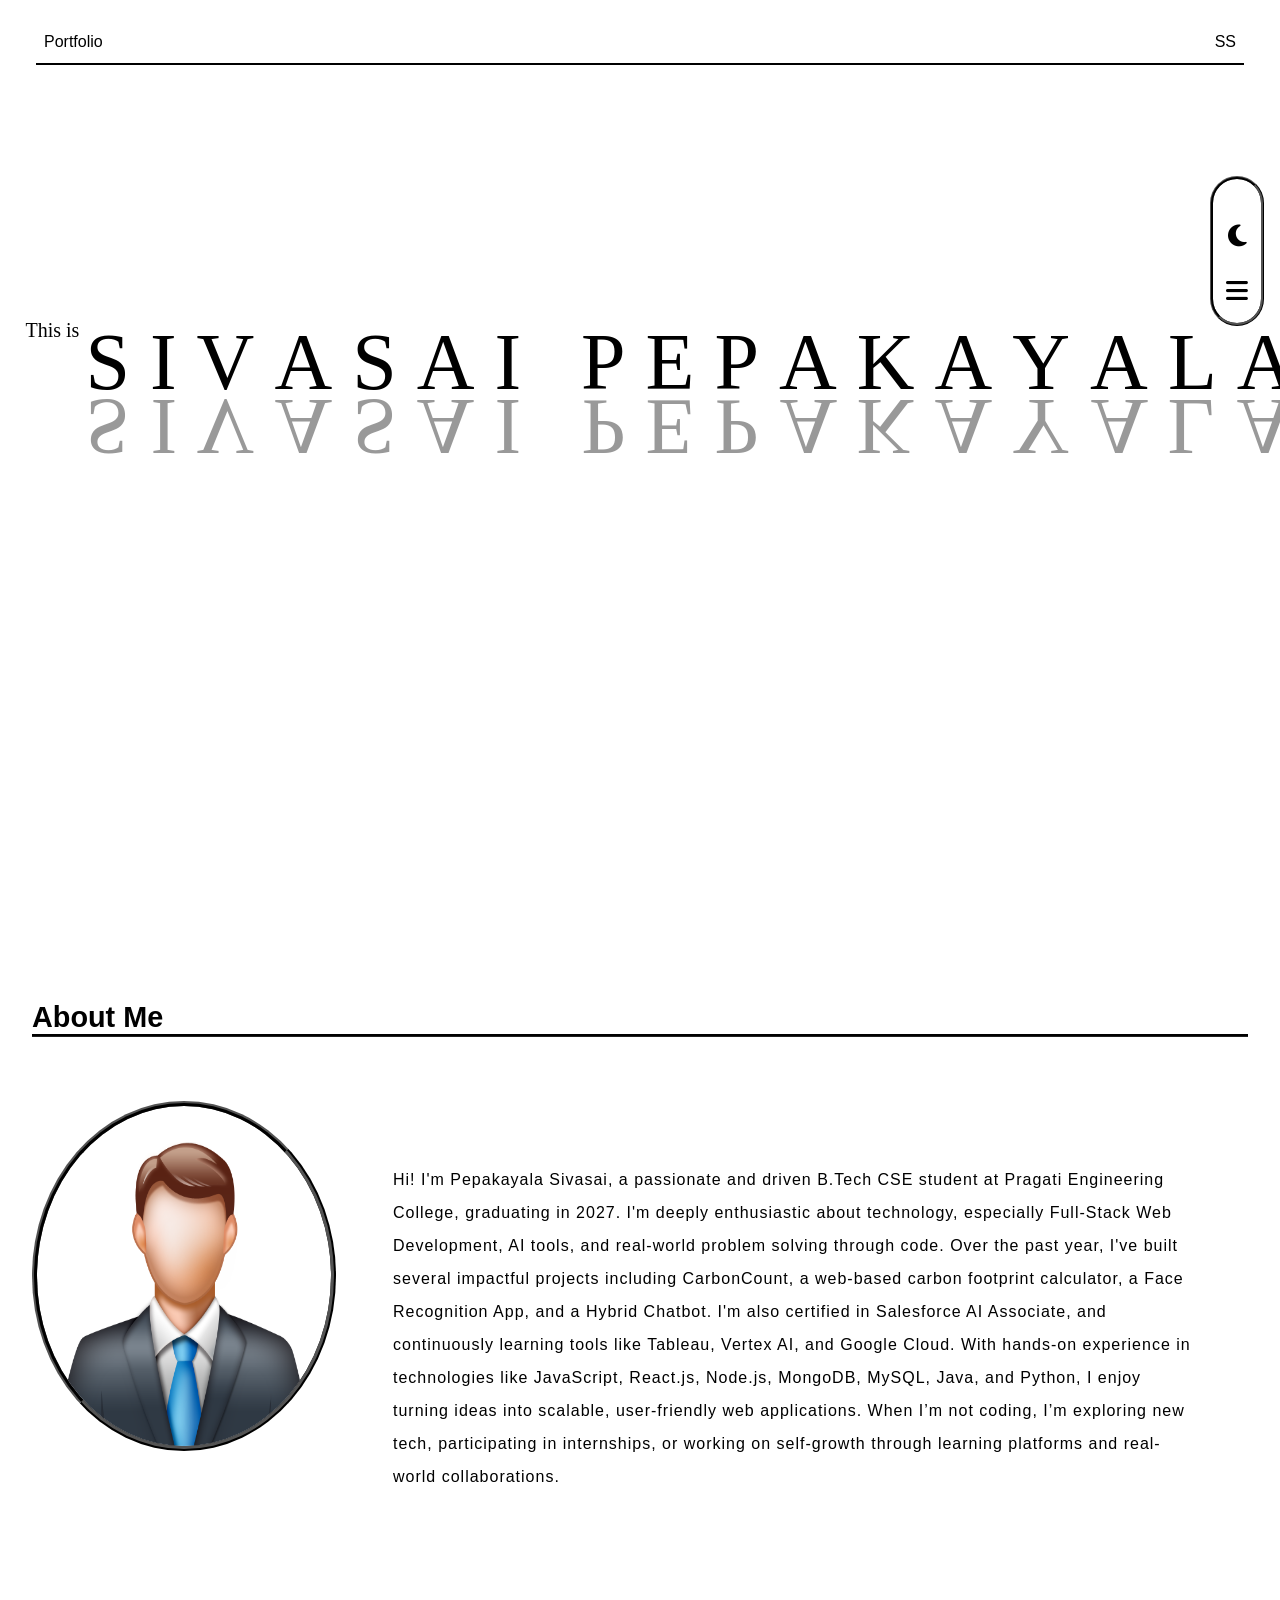
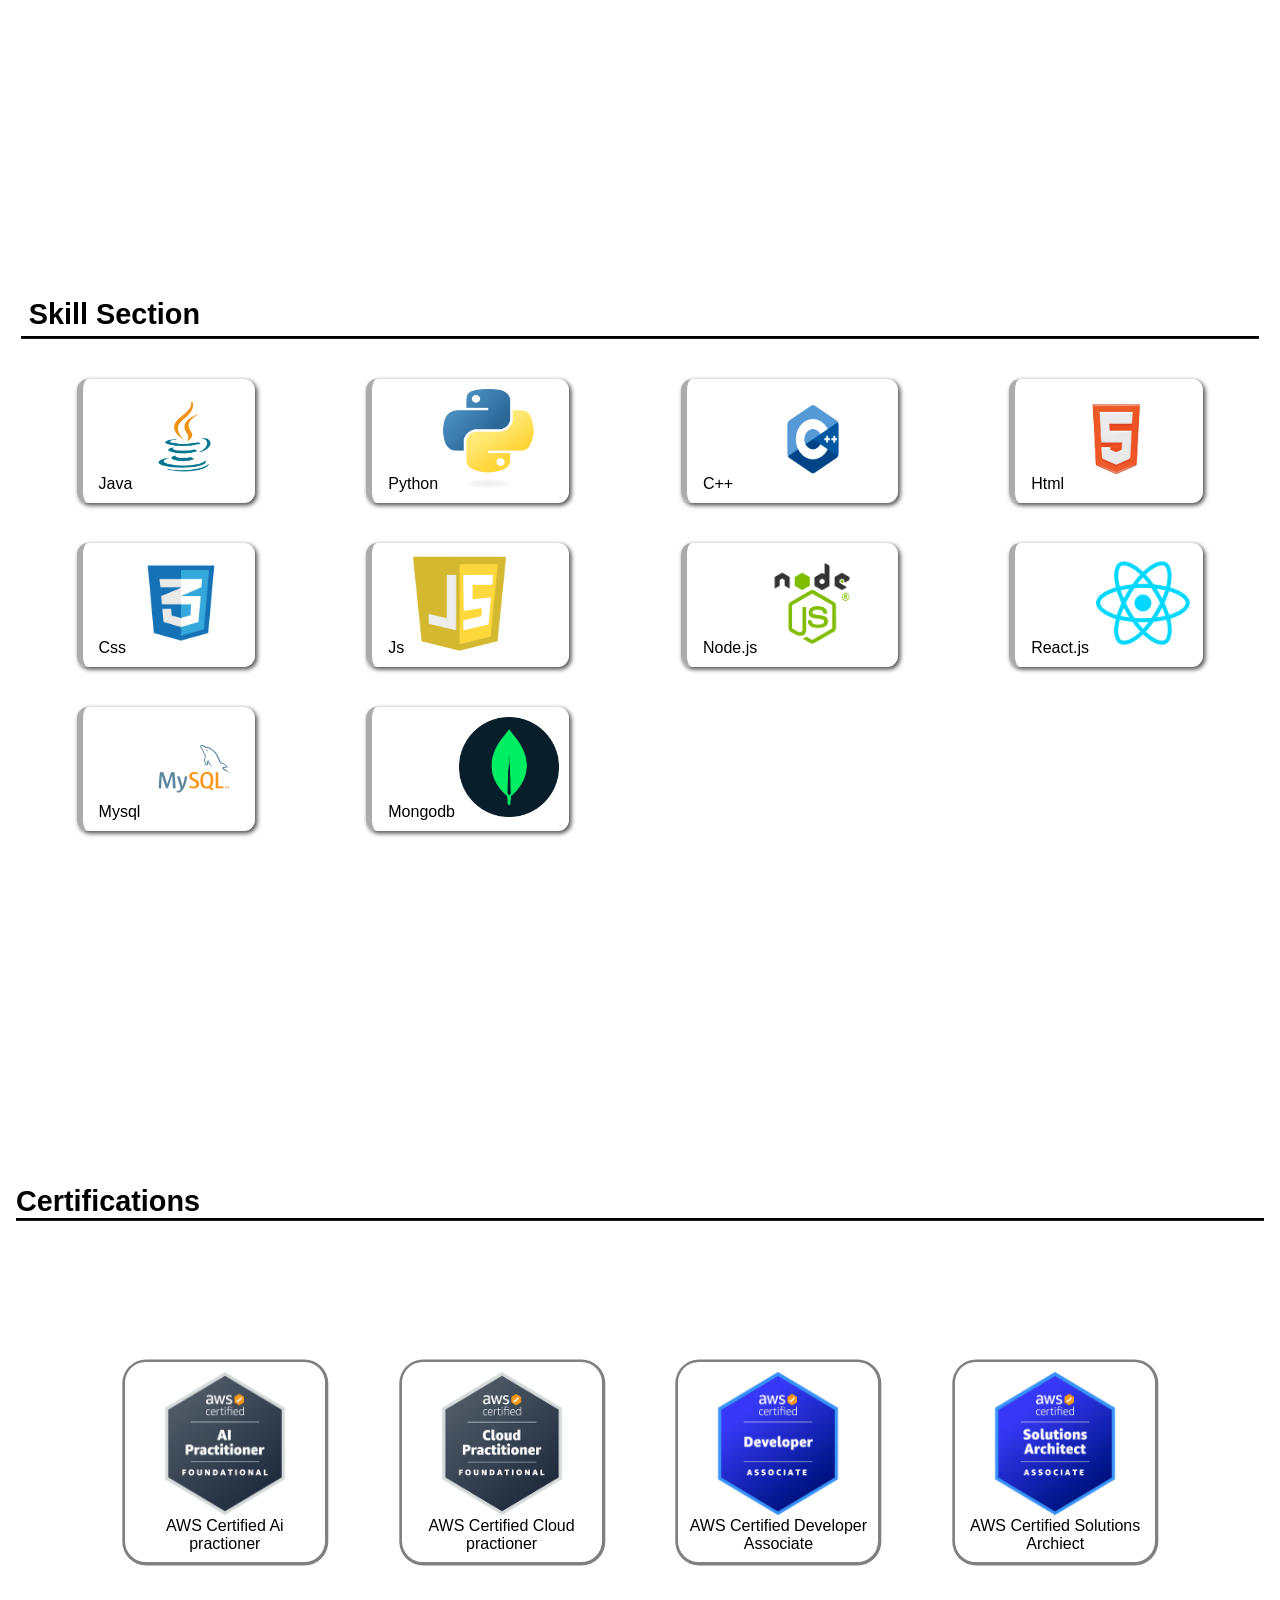
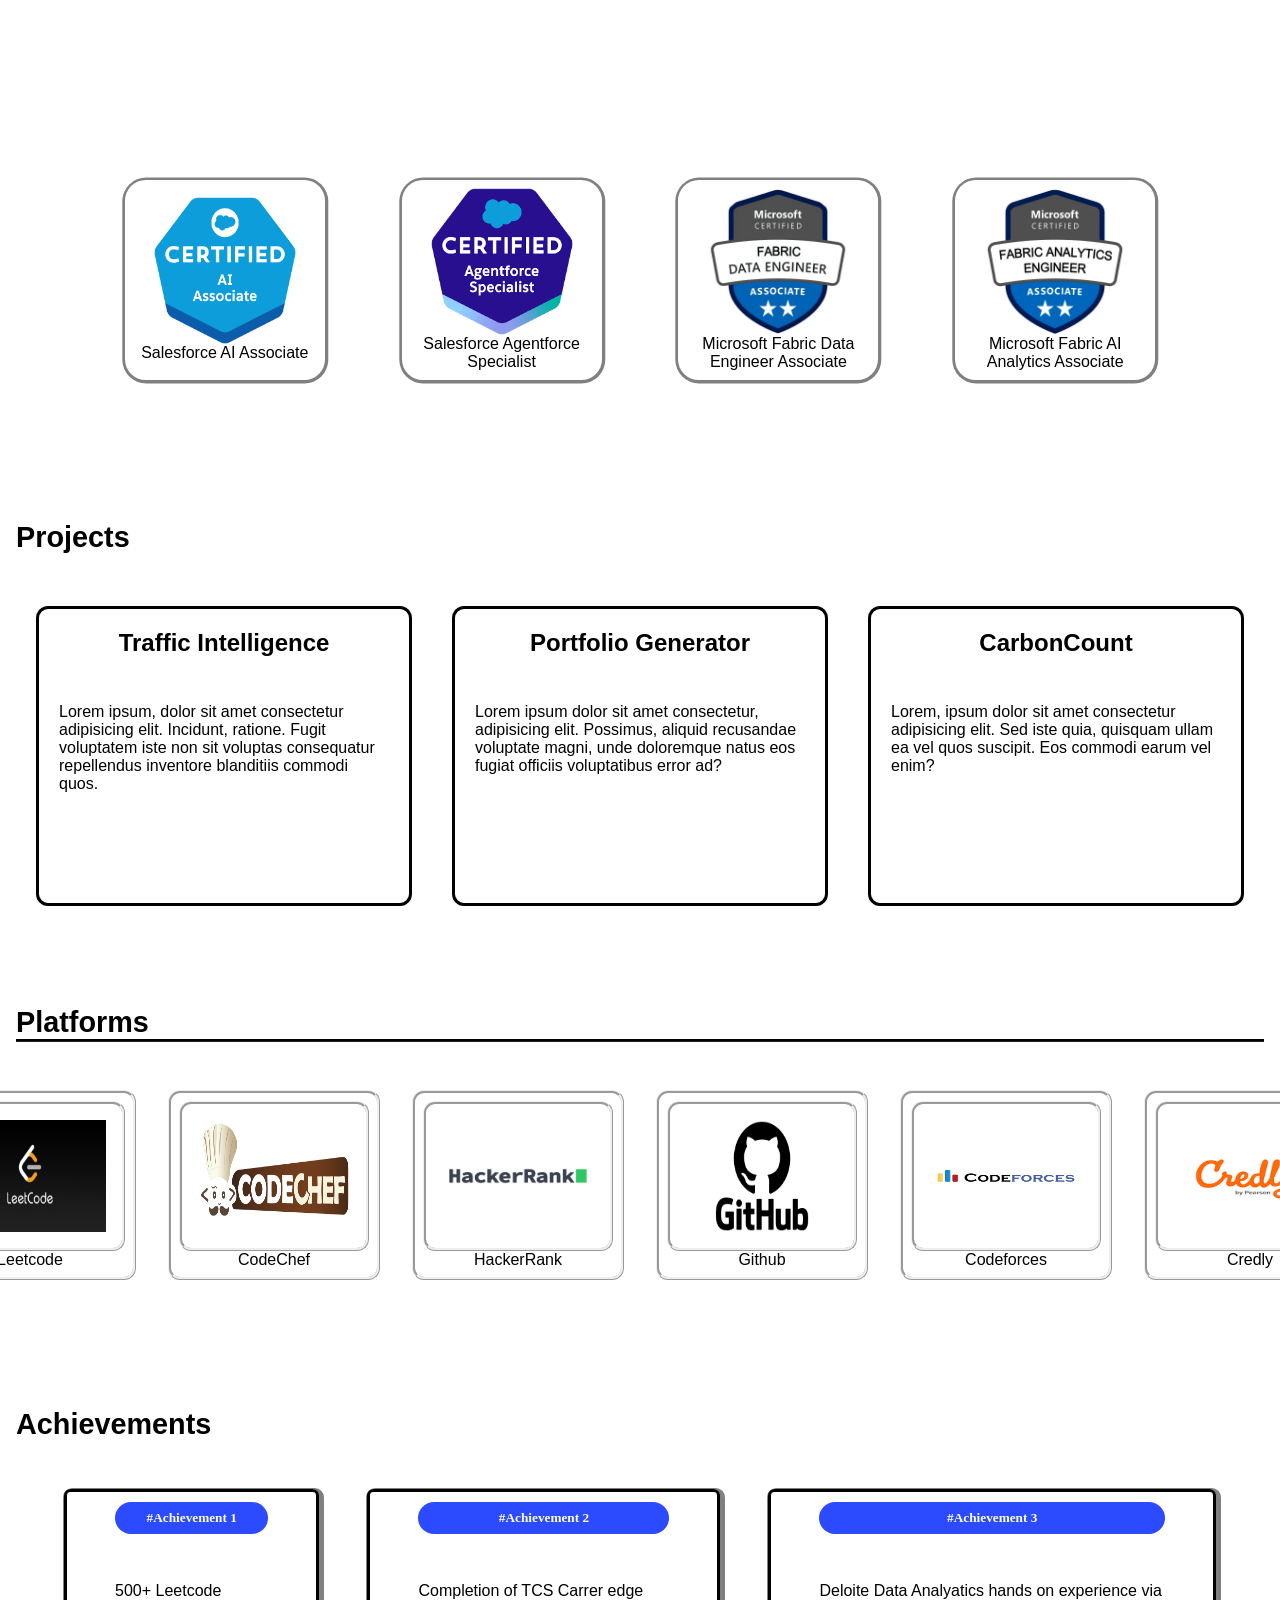
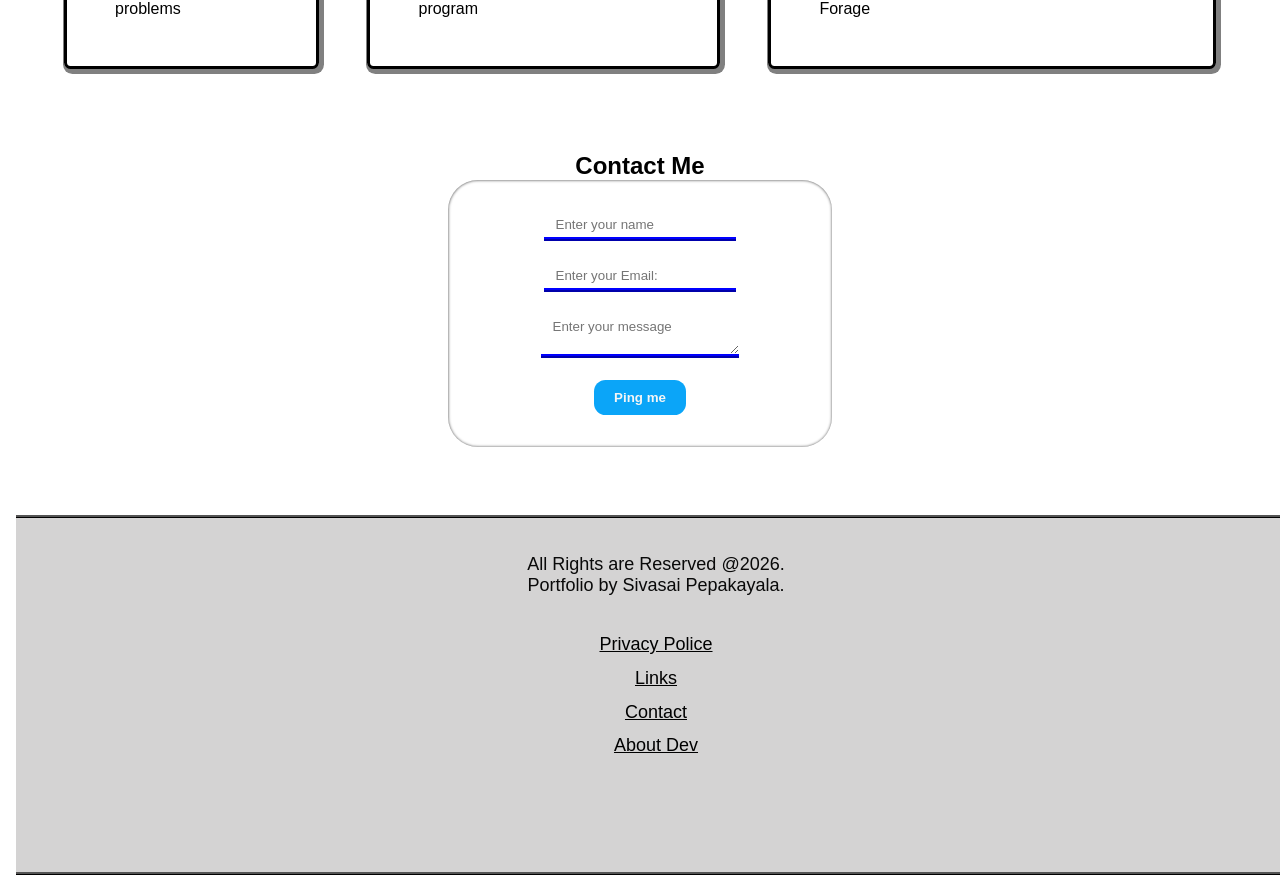
==== commit f40f1df8: "platform section css updated and images added" ====
--- a/index.html
+++ b/index.html
@@ -289,27 +289,30 @@
         <div class="plat">
 
             <div class="cons1">
-                <div class="logo"></div>
+                <div class="logo">
+                    <img src="imgs/LeetCode_Sharing.png" alt="Leetcode">
+                </div>
                 <a href="https://leetcode.com/u/Sivasai_7/">Leetcode</a>
             </div>
             <div class="cons2">
-                <div class="logo"></div>
+                <div class="logo"><img src="imgs/cc-logo.png" alt=""></div>
                 <a href="https://www.codechef.com/users/p_sivasai">CodeChef</a>
             </div>
             <div class="cons3">
-                <div class="logo"></div>
+                <div class="logo"><img src="imgs/8e81c054f157b195b5e815938703.jpg" alt=""></div>
                 <a href="https://www.hackerrank.com/profile/24A35A0505">HackerRank</a>
             </div>
             <div class="cons4">
-                <div class="logo"></div>
+                <div class="logo"><img src="imgs/GitHub-Logo.png" alt=""></div>
                 <a href="https://github.com/PSivasai7">Github</a>
             </div>
             <div class="cons5">
-                <div class="logo"></div>
+                <div class="logo"><img src="imgs/codeforces-logo-png_seeklogo-380978.png" alt=""></div>
                 <a href="">Codeforces</a>
             </div>
             <div class="cons6">
-                <div class="logo"></div>
+                <div class="logo"><img src="imgs/large_blob.png" alt="">
+                </div>
                 <a href="">Credly</a>
             </div>
         </div>
--- a/style.css
+++ b/style.css
@@ -461,13 +461,14 @@
 }
 
 .platforms {
-    height: 50vh;
-    margin-top: 200px;
+
     display: flex;
     flex-direction: column;
     align-items: center;
     justify-content: center;
     color: #000;
+    margin: 5rem 0rem;
+
 
 }
 
@@ -501,18 +502,45 @@
 }
 
 .platforms>.plat {
-    display: flex;
+    display: grid;
+    grid-template-columns: auto auto auto auto auto auto;
+    justify-content: space-between;
     padding-top: 50px;
-}
-
-.platforms .plat div {
+    padding: 3rem;
+    gap: 2rem;
+}
+
+.plat div {
+    border: 3px ridge;
+    border-radius: 12px;
+    padding: .5rem;
+    text-align: center;
+}
+
+
+.plat>div .logo {
+    display: flex;
+    justify-content: center;
+    align-items: center;
+    height: 150px;
+    width: 190px;
+    cursor: pointer;
+}
+
+.plat>div .logo img {
+    height: 100%;
+    width: 100%;
+    padding: .5rem;
+}
+
+/* .platforms .plat div {
     margin: .6rem;
     border: 3px ridge;
     padding: .7rem;
     border-radius: 20px;
     cursor: pointer;
 
-}
+} */
 
 .platforms .plat a {
     text-decoration: none;
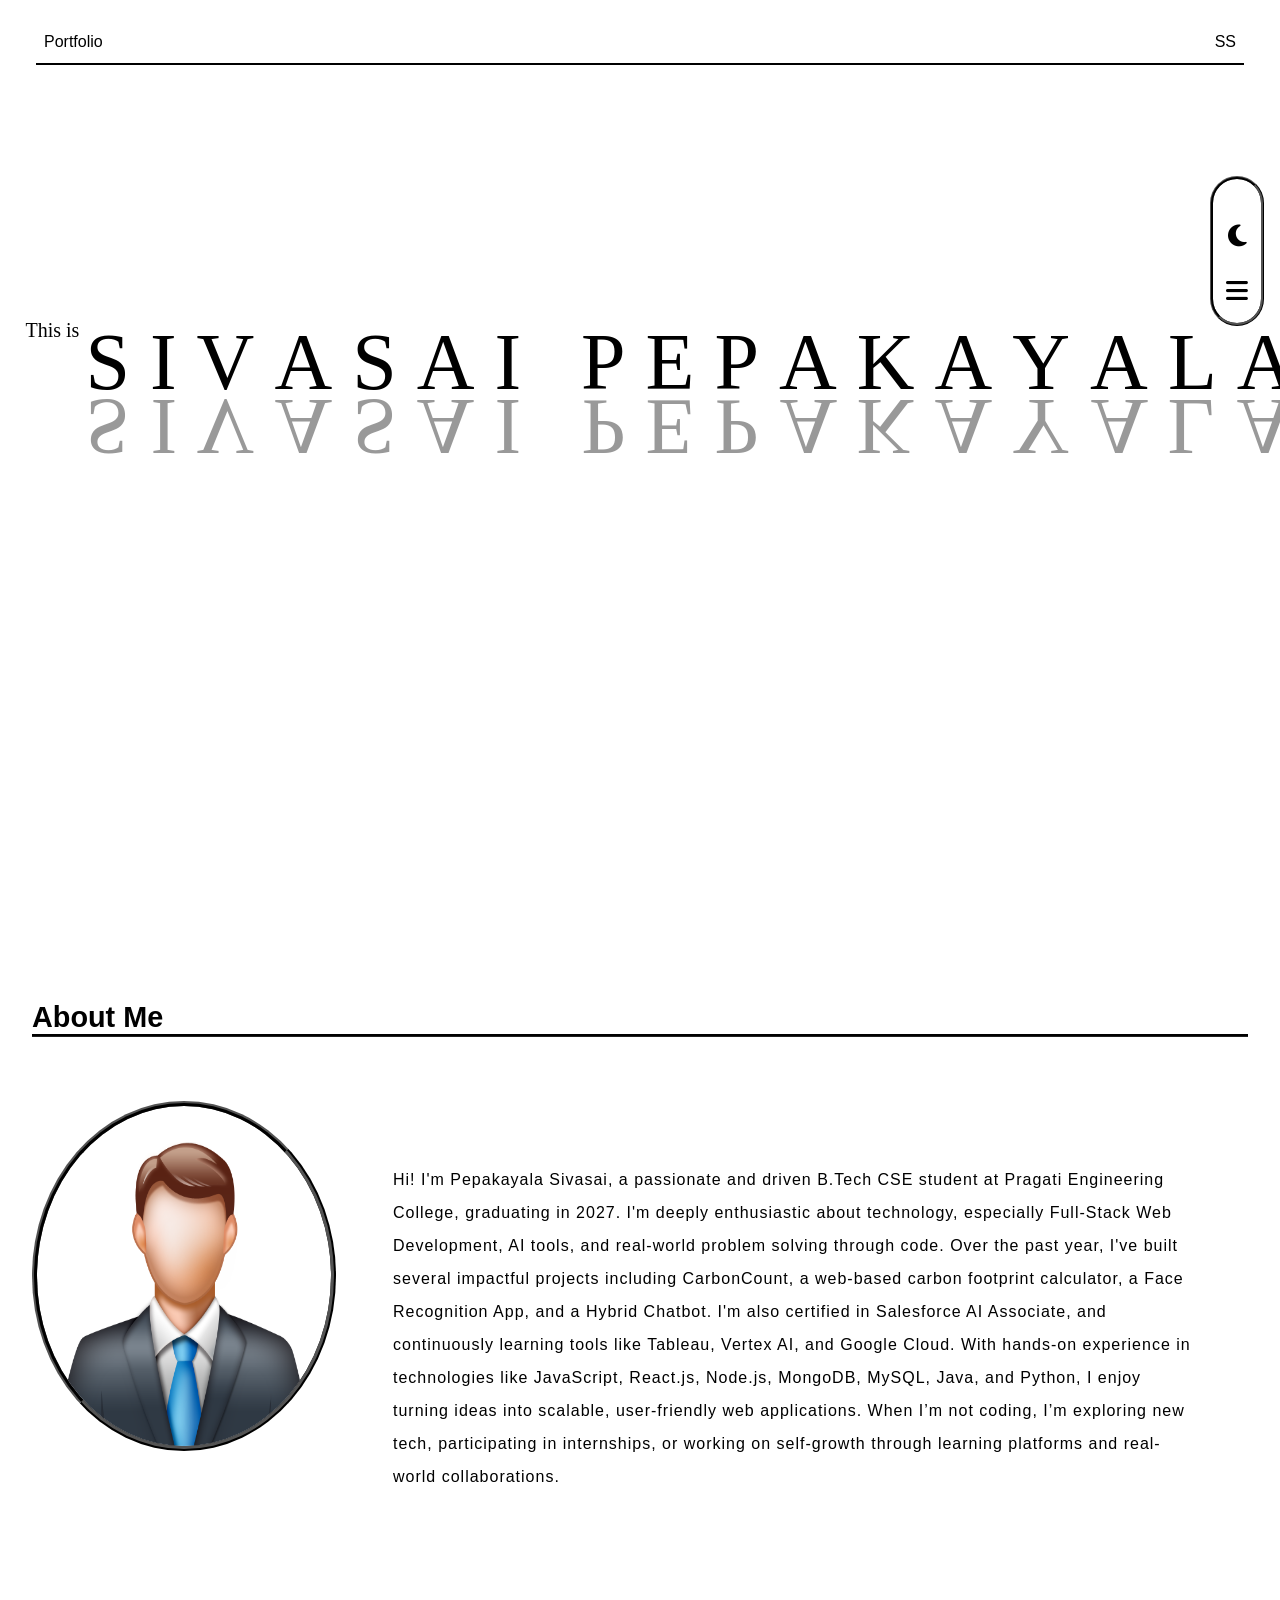
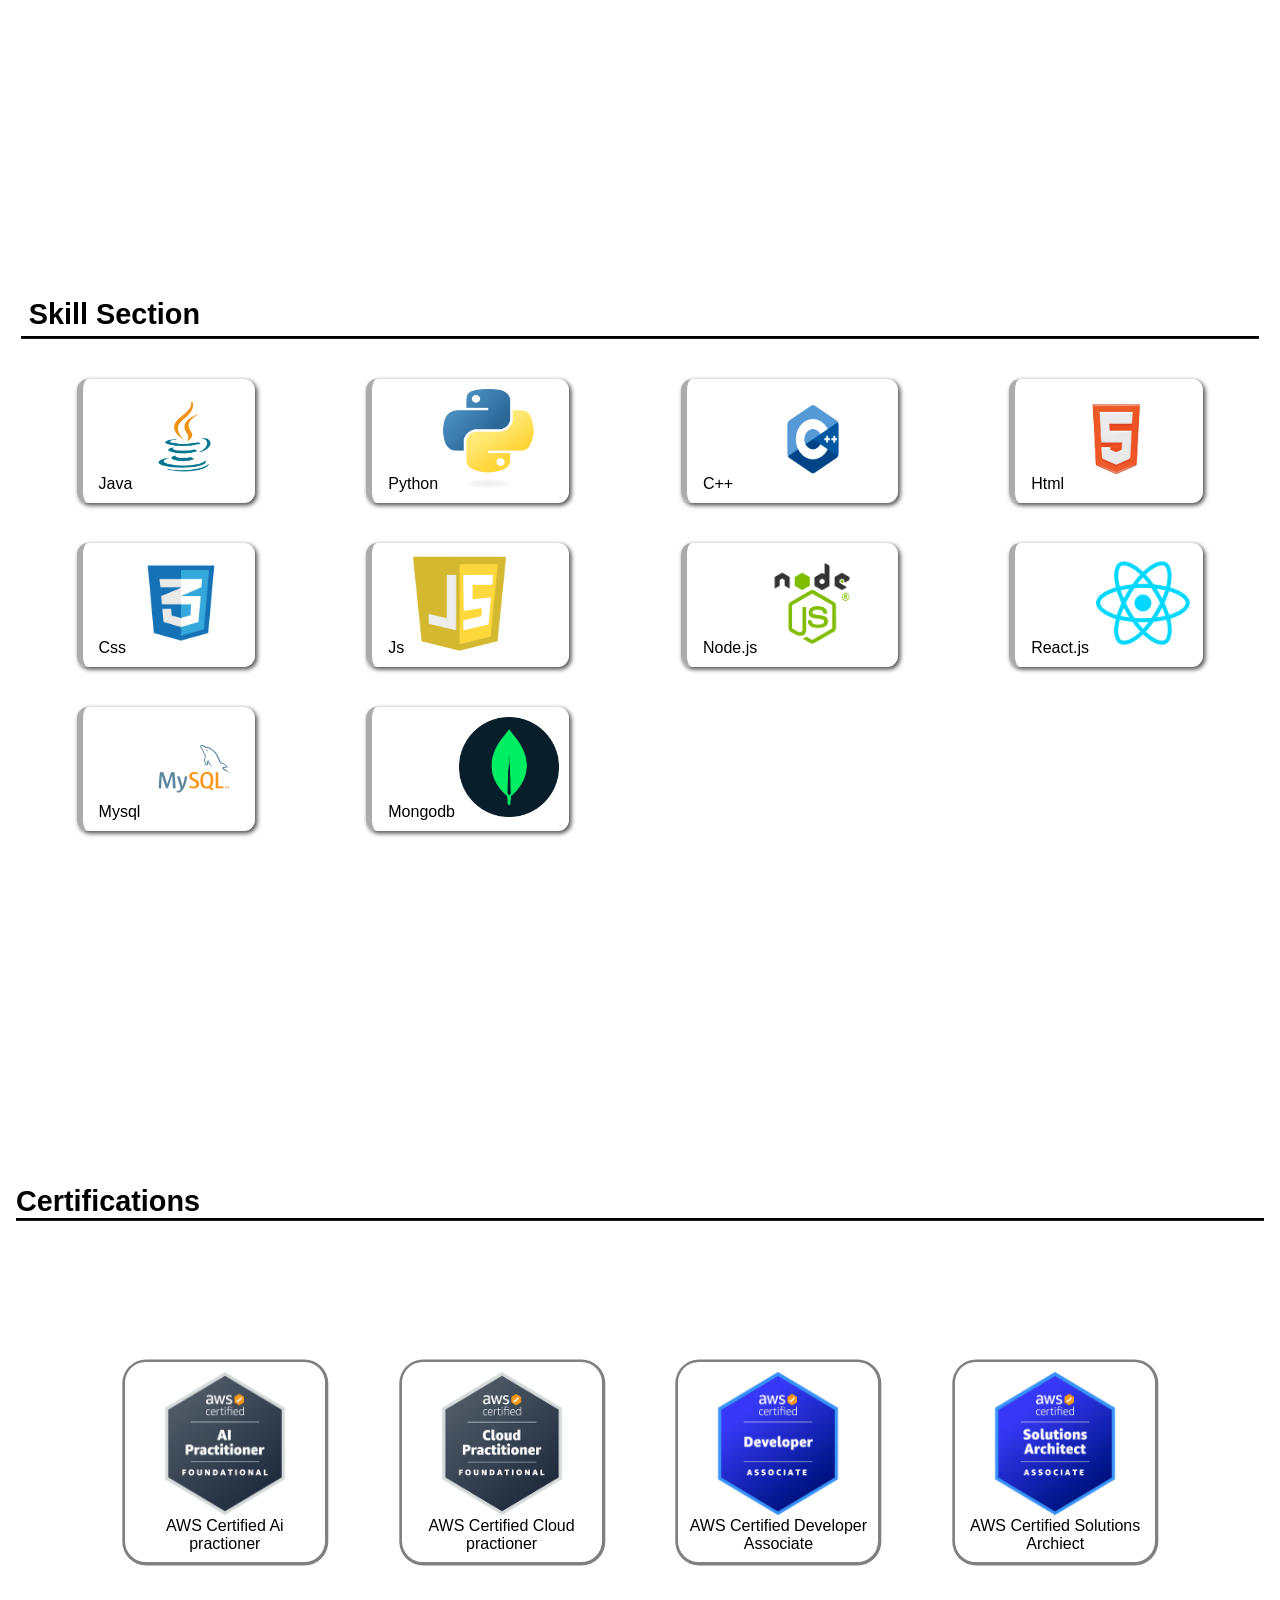
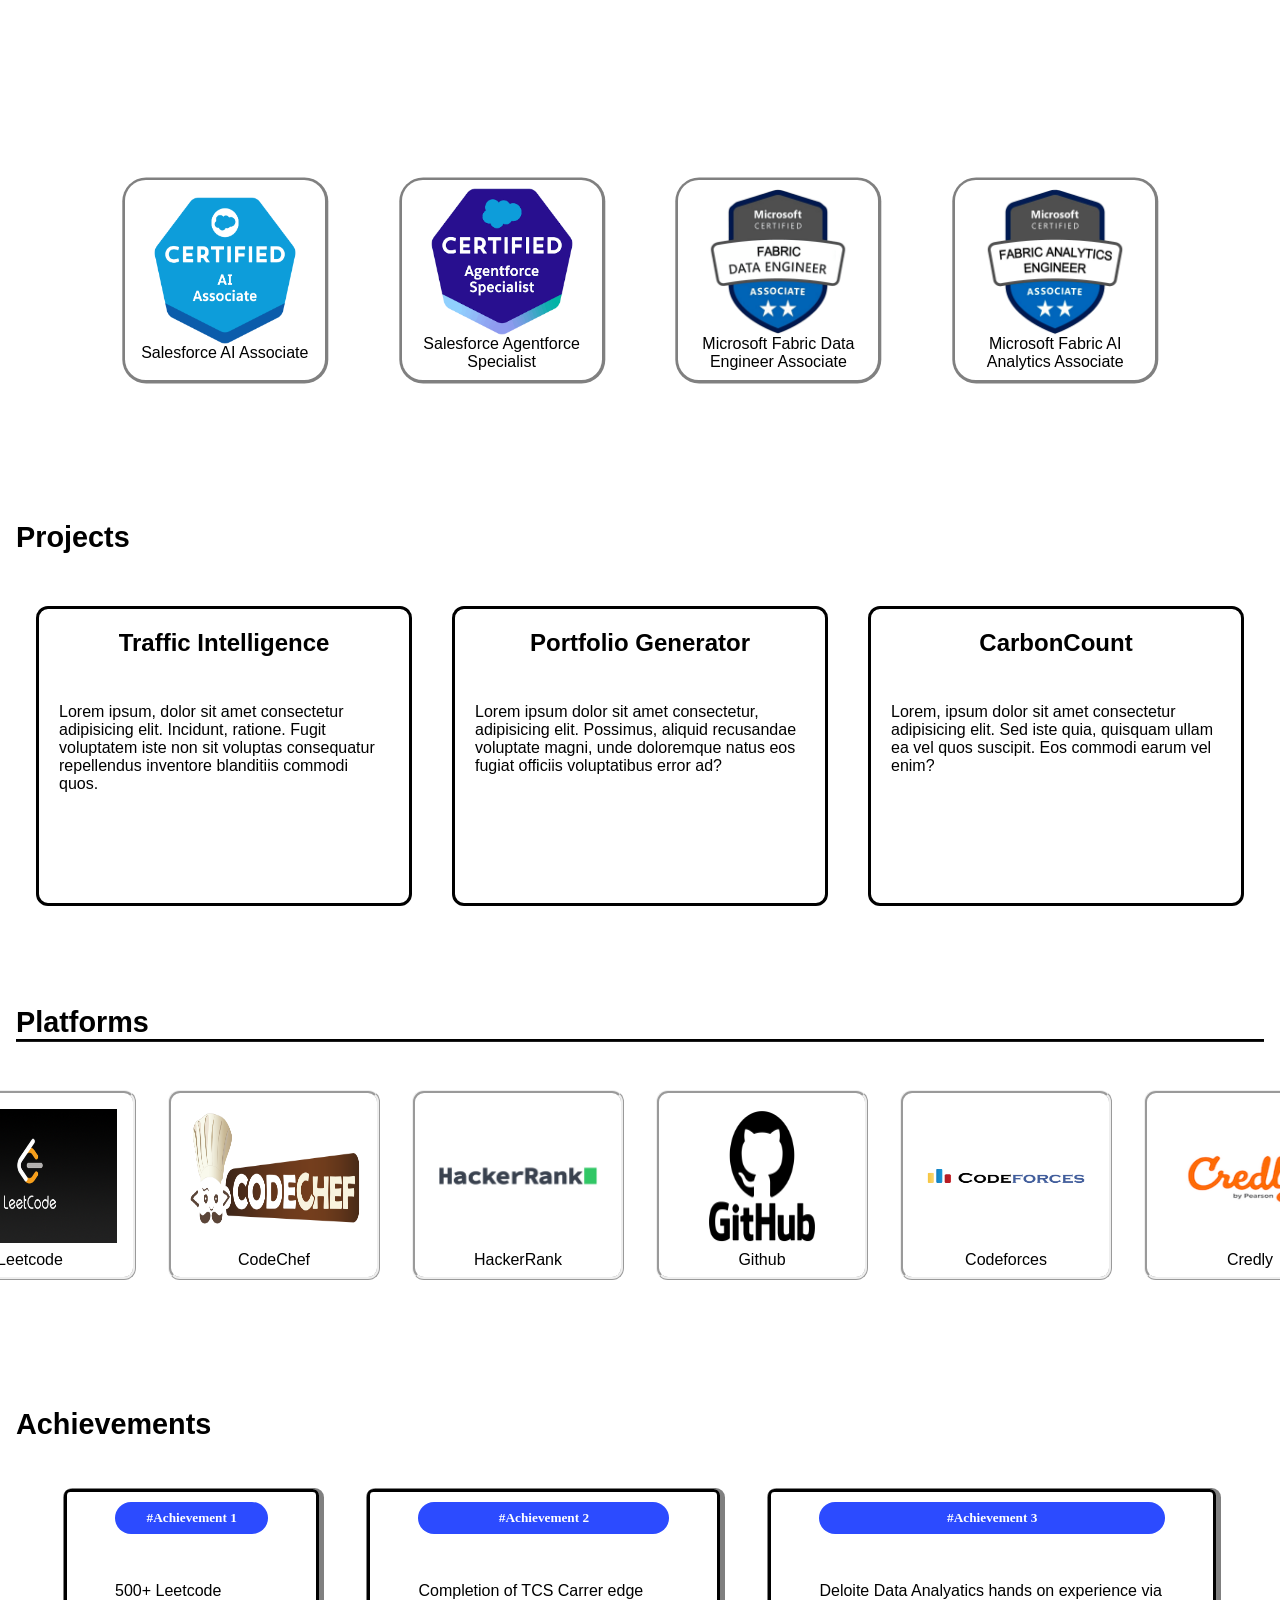
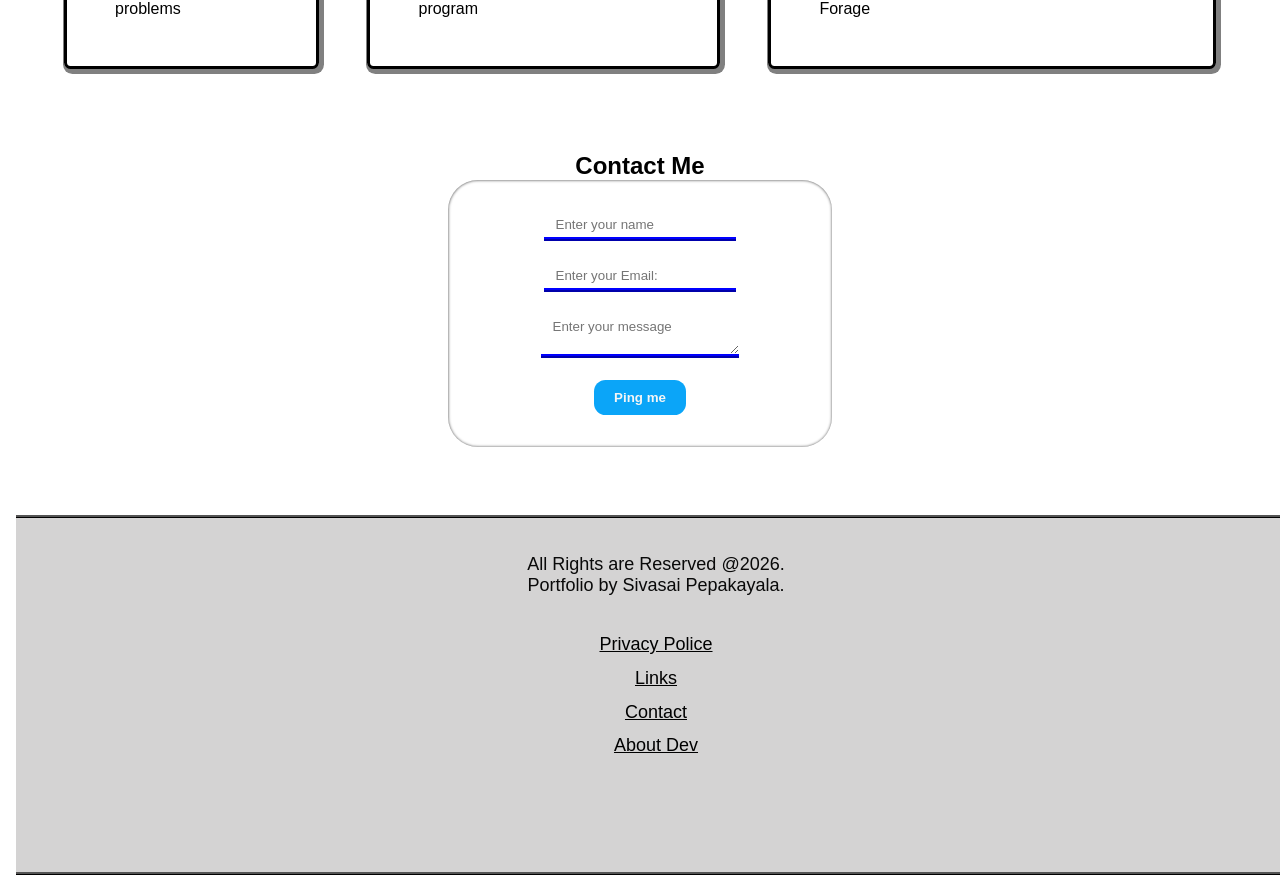
==== commit 5cde8385: "css hover effect is added and updated" ====
--- a/index.html
+++ b/index.html
@@ -284,33 +284,33 @@
         </div>
 
     </div>
-    <div class="platforms" id="plat">
+    <div class="platforms" id="plats">
         <h2>Platforms</h2>
         <div class="plat">
 
-            <div class="cons1">
+            <div class="cons 1">
                 <div class="logo">
                     <img src="imgs/LeetCode_Sharing.png" alt="Leetcode">
                 </div>
                 <a href="https://leetcode.com/u/Sivasai_7/">Leetcode</a>
             </div>
-            <div class="cons2">
+            <div class="cons 2">
                 <div class="logo"><img src="imgs/cc-logo.png" alt=""></div>
                 <a href="https://www.codechef.com/users/p_sivasai">CodeChef</a>
             </div>
-            <div class="cons3">
+            <div class="cons 3">
                 <div class="logo"><img src="imgs/8e81c054f157b195b5e815938703.jpg" alt=""></div>
                 <a href="https://www.hackerrank.com/profile/24A35A0505">HackerRank</a>
             </div>
-            <div class="cons4">
+            <div class="cons 4">
                 <div class="logo"><img src="imgs/GitHub-Logo.png" alt=""></div>
                 <a href="https://github.com/PSivasai7">Github</a>
             </div>
-            <div class="cons5">
+            <div class="cons 5">
                 <div class="logo"><img src="imgs/codeforces-logo-png_seeklogo-380978.png" alt=""></div>
                 <a href="">Codeforces</a>
             </div>
-            <div class="cons6">
+            <div class="cons 6">
                 <div class="logo"><img src="imgs/large_blob.png" alt="">
                 </div>
                 <a href="">Credly</a>
--- a/style.css
+++ b/style.css
@@ -510,11 +510,20 @@
     gap: 2rem;
 }
 
-.plat div {
+
+
+.cons {
     border: 3px ridge;
     border-radius: 12px;
     padding: .5rem;
     text-align: center;
+    transition-duration: 1s;
+}
+
+.cons:hover {
+    box-shadow: .5px .6px .3px .5px grey;
+    transform: translateY(12px);
+
 }
 
 
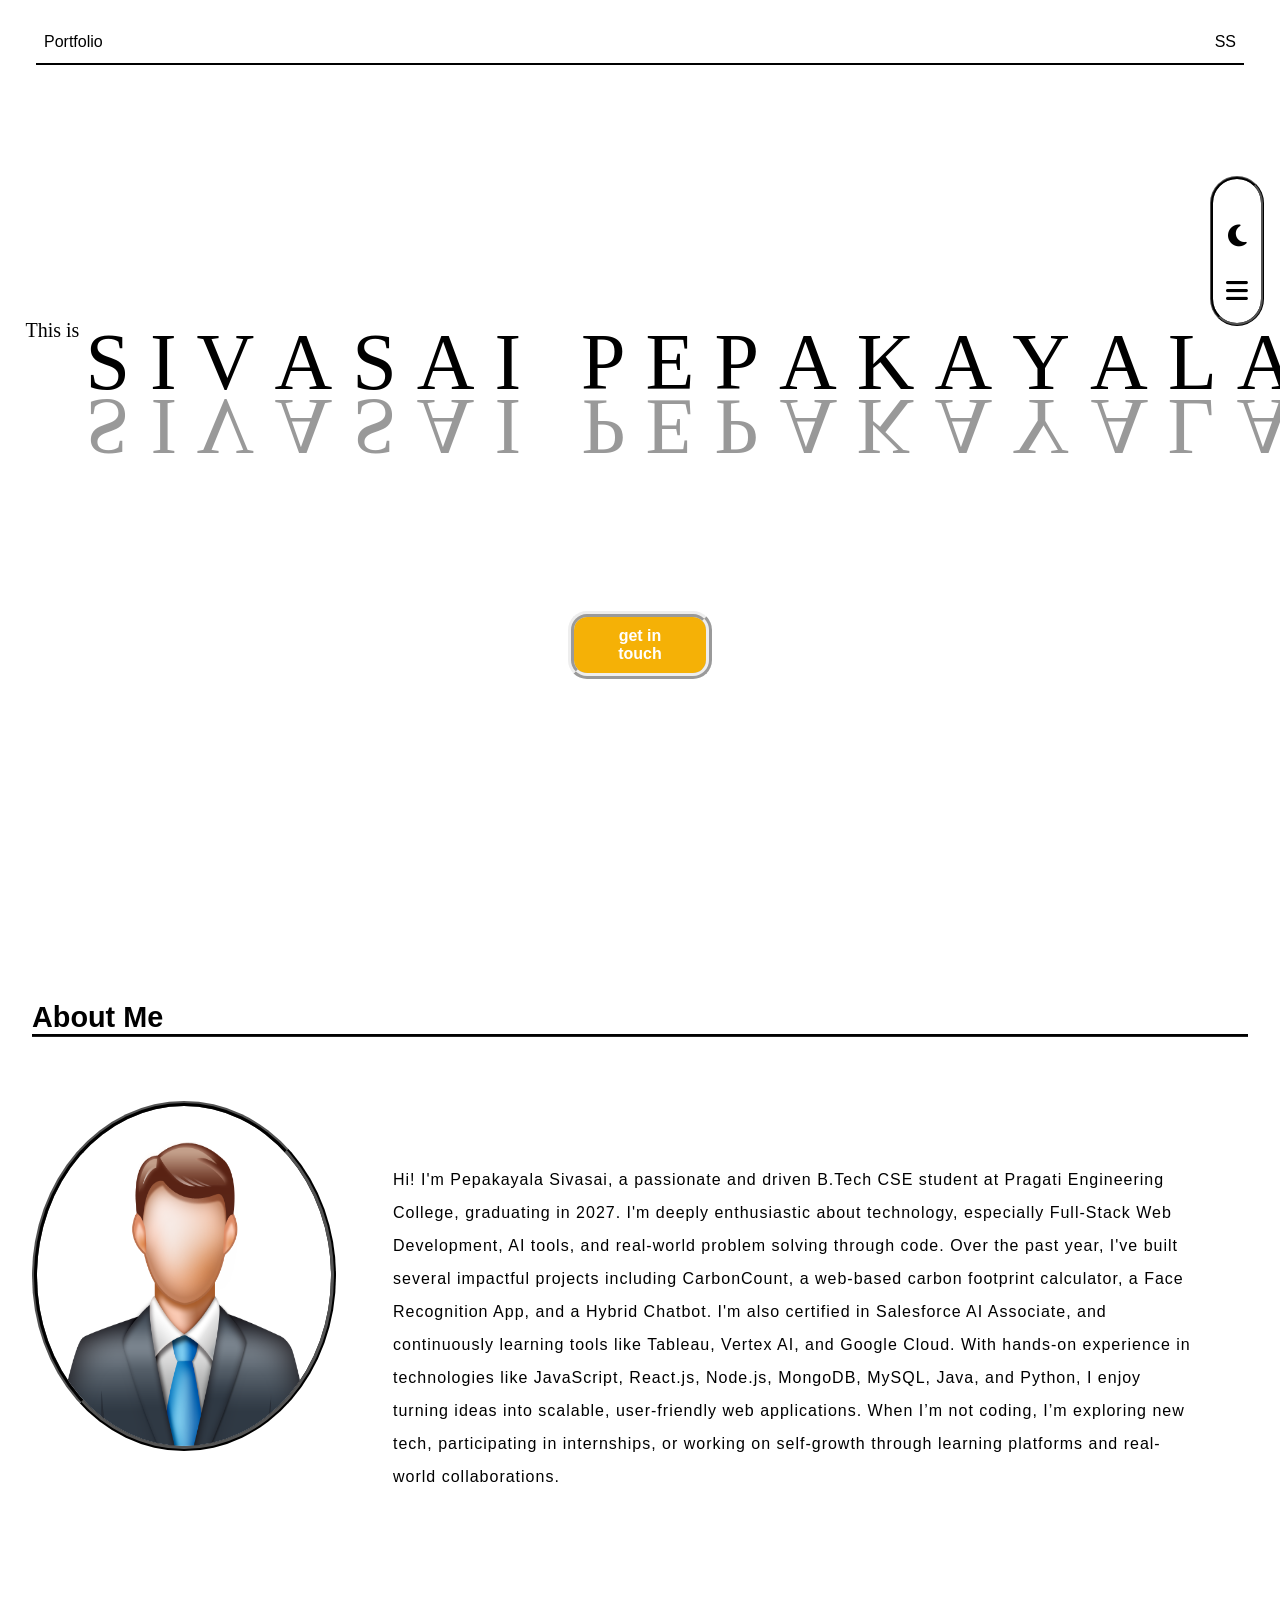
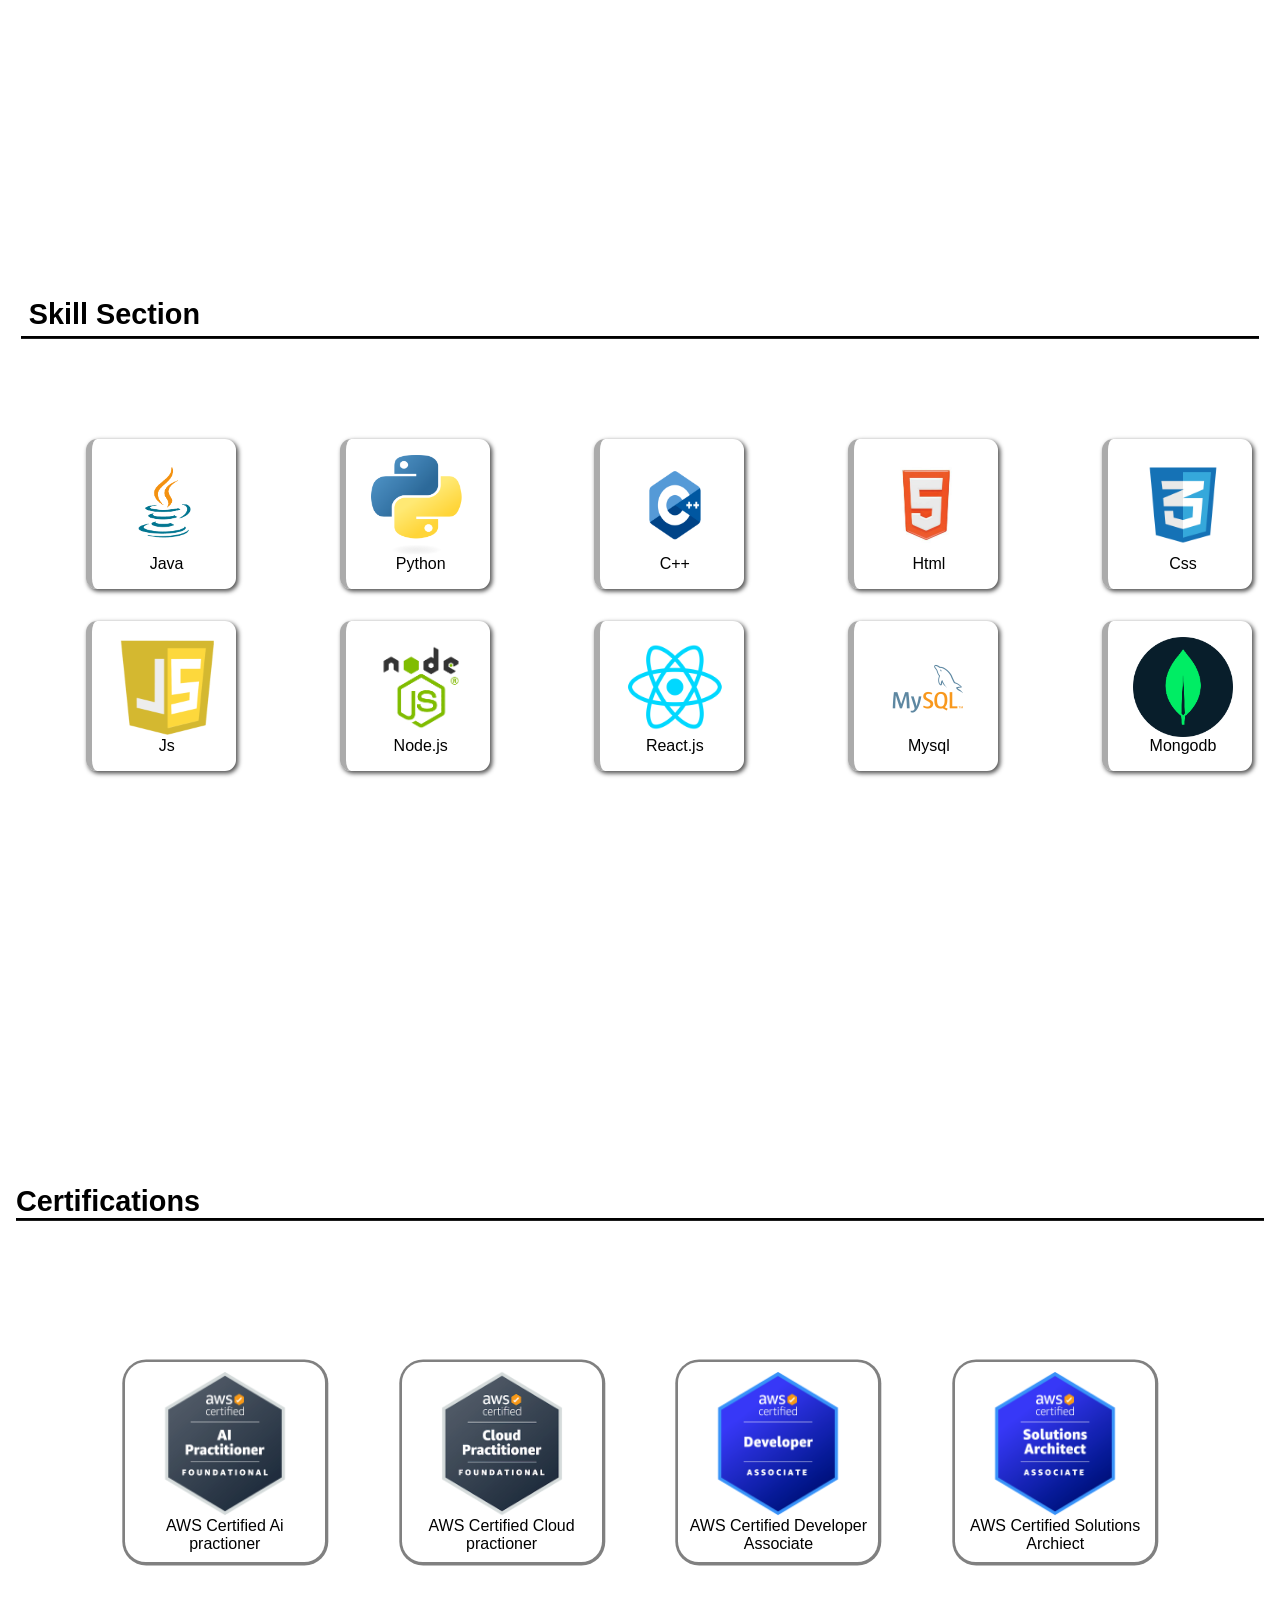
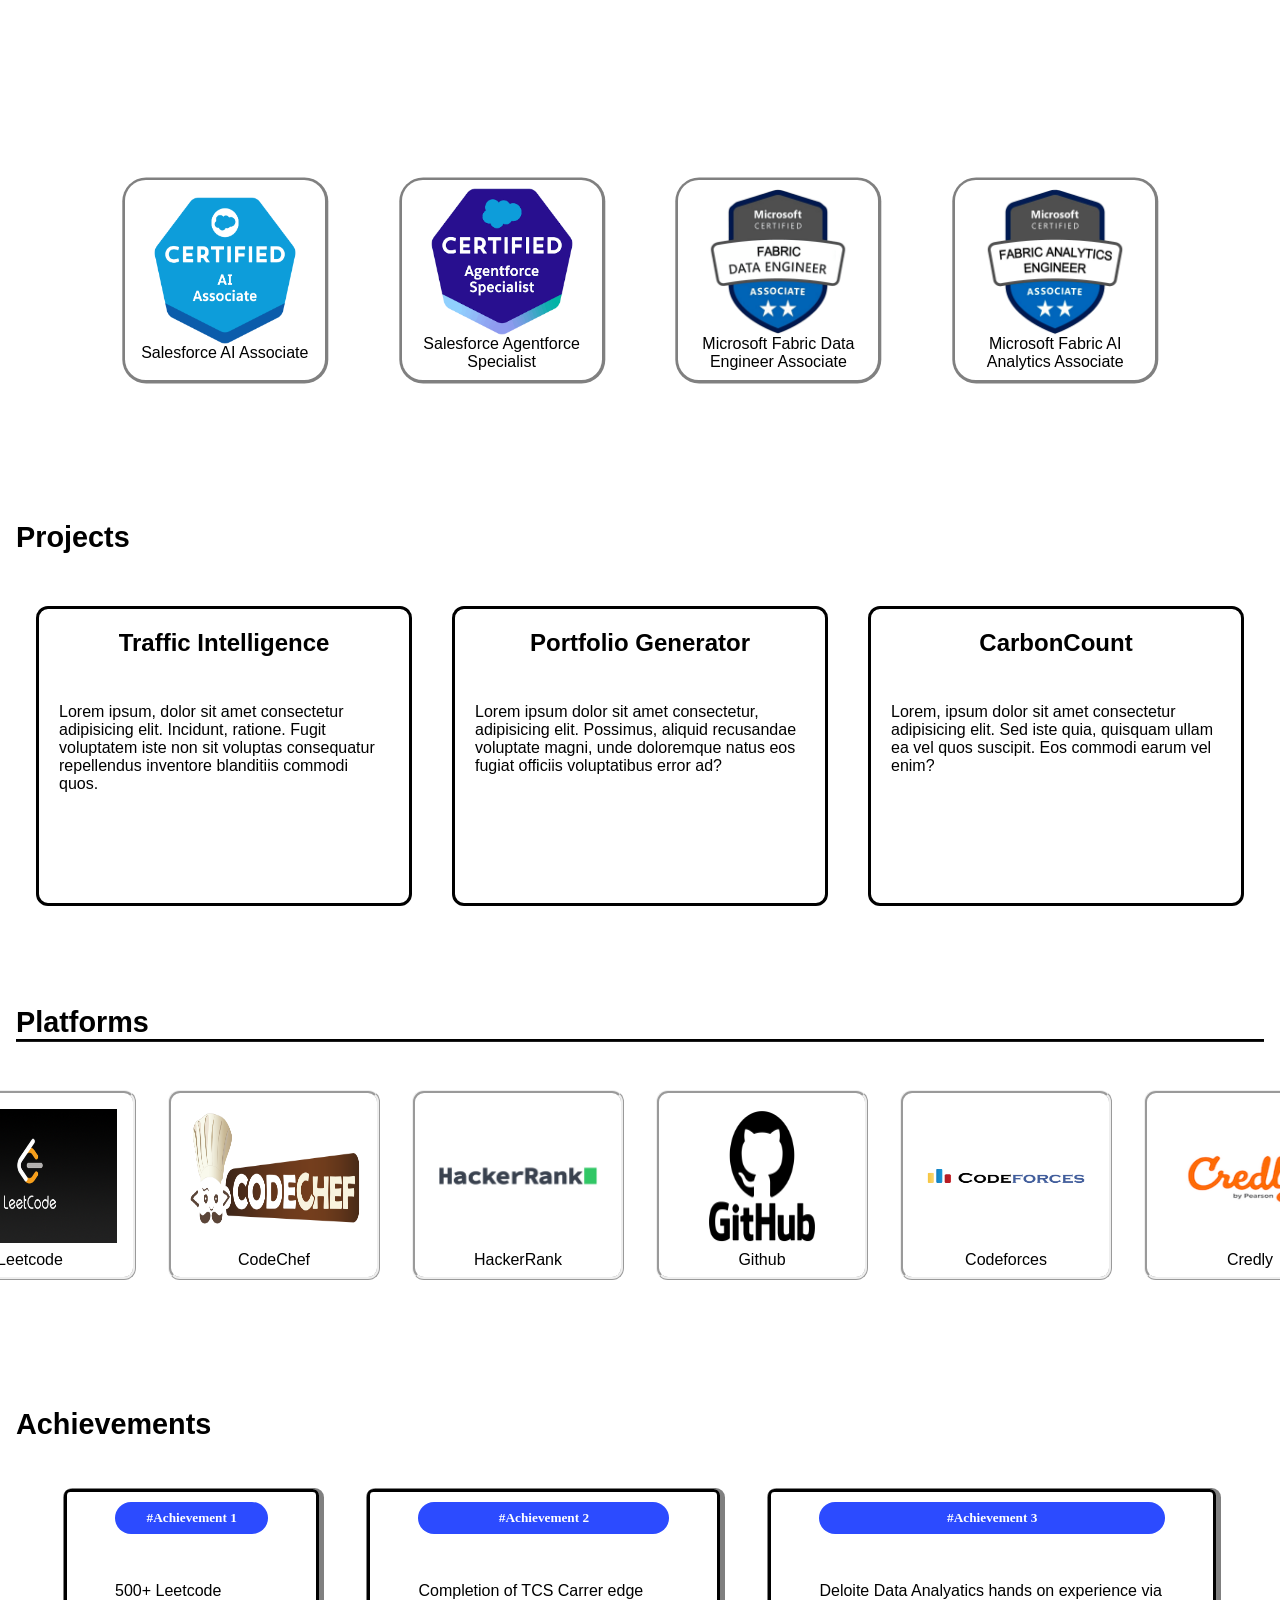
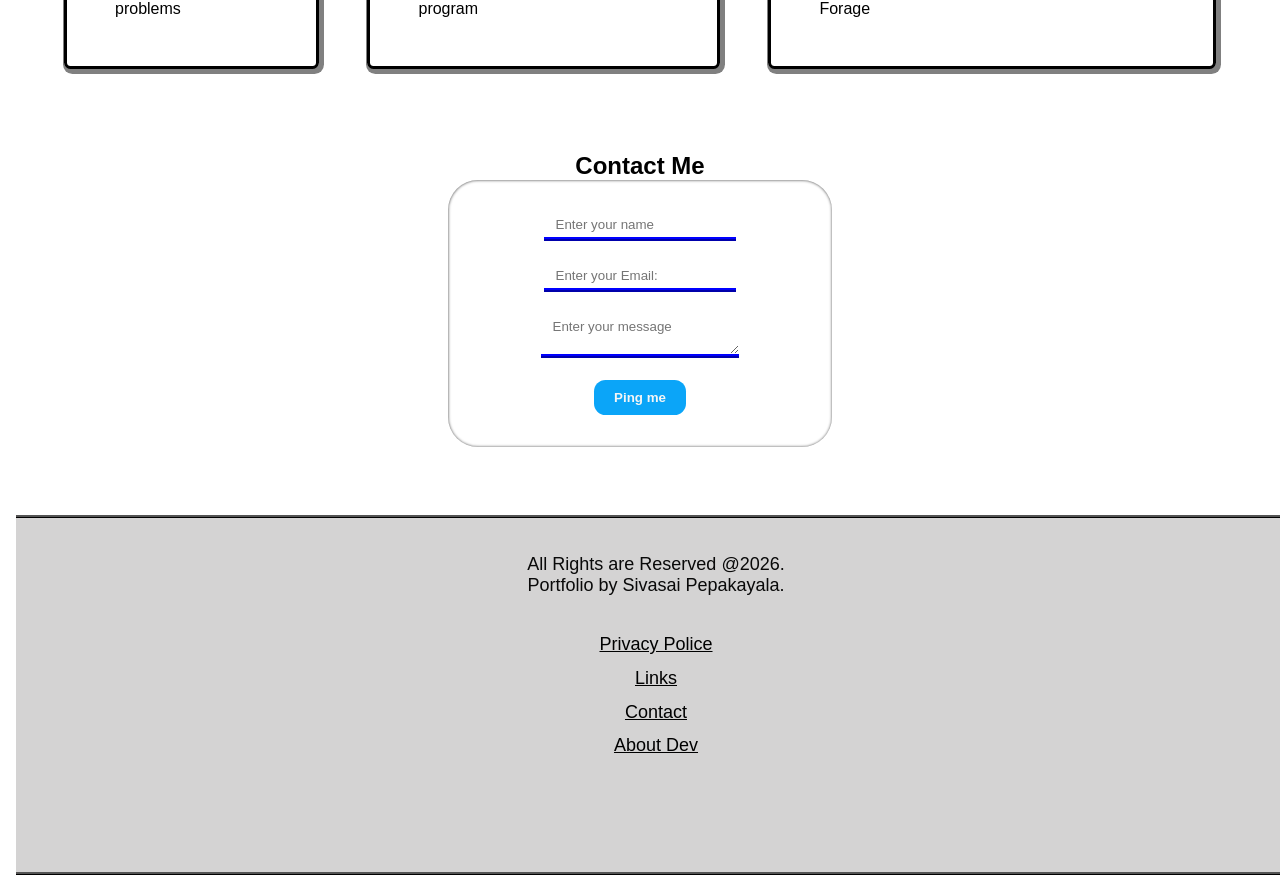
==== commit 2a35f737: "updated css of introsec" ====
--- a/index.html
+++ b/index.html
@@ -129,6 +129,7 @@
                 <div class="shadow">A</div>
             </div>
         </div>
+        <div class="div">get in touch</div>
         <!-- <span id="element"></span> -->
     </div>
     <div class="aboutsec" id="about">
--- a/style.css
+++ b/style.css
@@ -99,6 +99,8 @@
     width: 100%;
     overflow-x: hidden;
     scroll-margin-top: 70px;
+    display: flex;
+    flex-direction: column-reverse;
 }
 
 .toggle {
@@ -204,6 +206,7 @@
 }
 
 .box2 {
+    font-family: 'Gill Sans', 'Gill Sans MT', Calibri, 'Trebuchet MS', sans-serif;
     width: 75%;
     padding: 62px 57px;
     line-height: 33px;
@@ -253,23 +256,56 @@
 
 .skillboxes {
     display: grid;
-    grid-template-columns: auto auto auto auto;
-    grid-template-rows: auto auto;
+    grid-template-columns: auto auto auto auto auto;
     grid-area: auto;
+    align-items: center;
     justify-content: space-around;
-    /* display: flex; */
-    /* grid-template-rows: auto auto auto; */
-    /* grid-row: auto auto auto; */
+    gap: 2rem;
+
 }
 
 .skillbox {
+    height: 150px;
+    width: 150px;
+    padding: 3rem 1rem;
+    transition-duration: 1s;
+}
+
+.div {
+    width: 9em;
+    margin: auto;
+    padding: 0.6rem 2rem;
+    background-color: #f5b106;
+    border-radius: 19px;
+    border: none;
+    text-align: center;
+    color: white;
+    font-weight: 900;
+    position: relative;
+    top: 110px;
+    cursor: pointer;
+    border: 6px ridge;
+    transition-duration: 1s;
+    /* left: 500px; */
+}
+
+.div:hover {
+    background-color: transparent;
+    color: #000;
+    /* border: 6px ridge; */
+}
+
+.skillbox>a {
+    height: inherit;
+    width: inherit;
+    display: flex;
+    justify-content: center;
+    align-items: center;
     flex-direction: column-reverse;
     box-shadow: 2px 2px 4px .4px rgb(85, 85, 85);
     border-radius: 11px;
-    padding: 10px 10px;
-    margin: 20px 10px;
-    /* height: 100px;
-    width: 100px;  */
+    /* padding: .5rem .8rem; */
+    margin: 2rem .8rem;
     box-sizing: border-box;
     cursor: pointer;
     transition-duration: 1s;
@@ -294,7 +330,7 @@
     /* border-left: 0px; */
     /* border-right: 12px groove rgb(255, 255, 255); */
     transform: translate(10px, -15px);
-    transition-duration: 1s;
+    /* transition-duration: 1s; */
     /* border: 3px solid black; */
     /* border-right: 12px groove rgb(255, 255, 255); */
 }
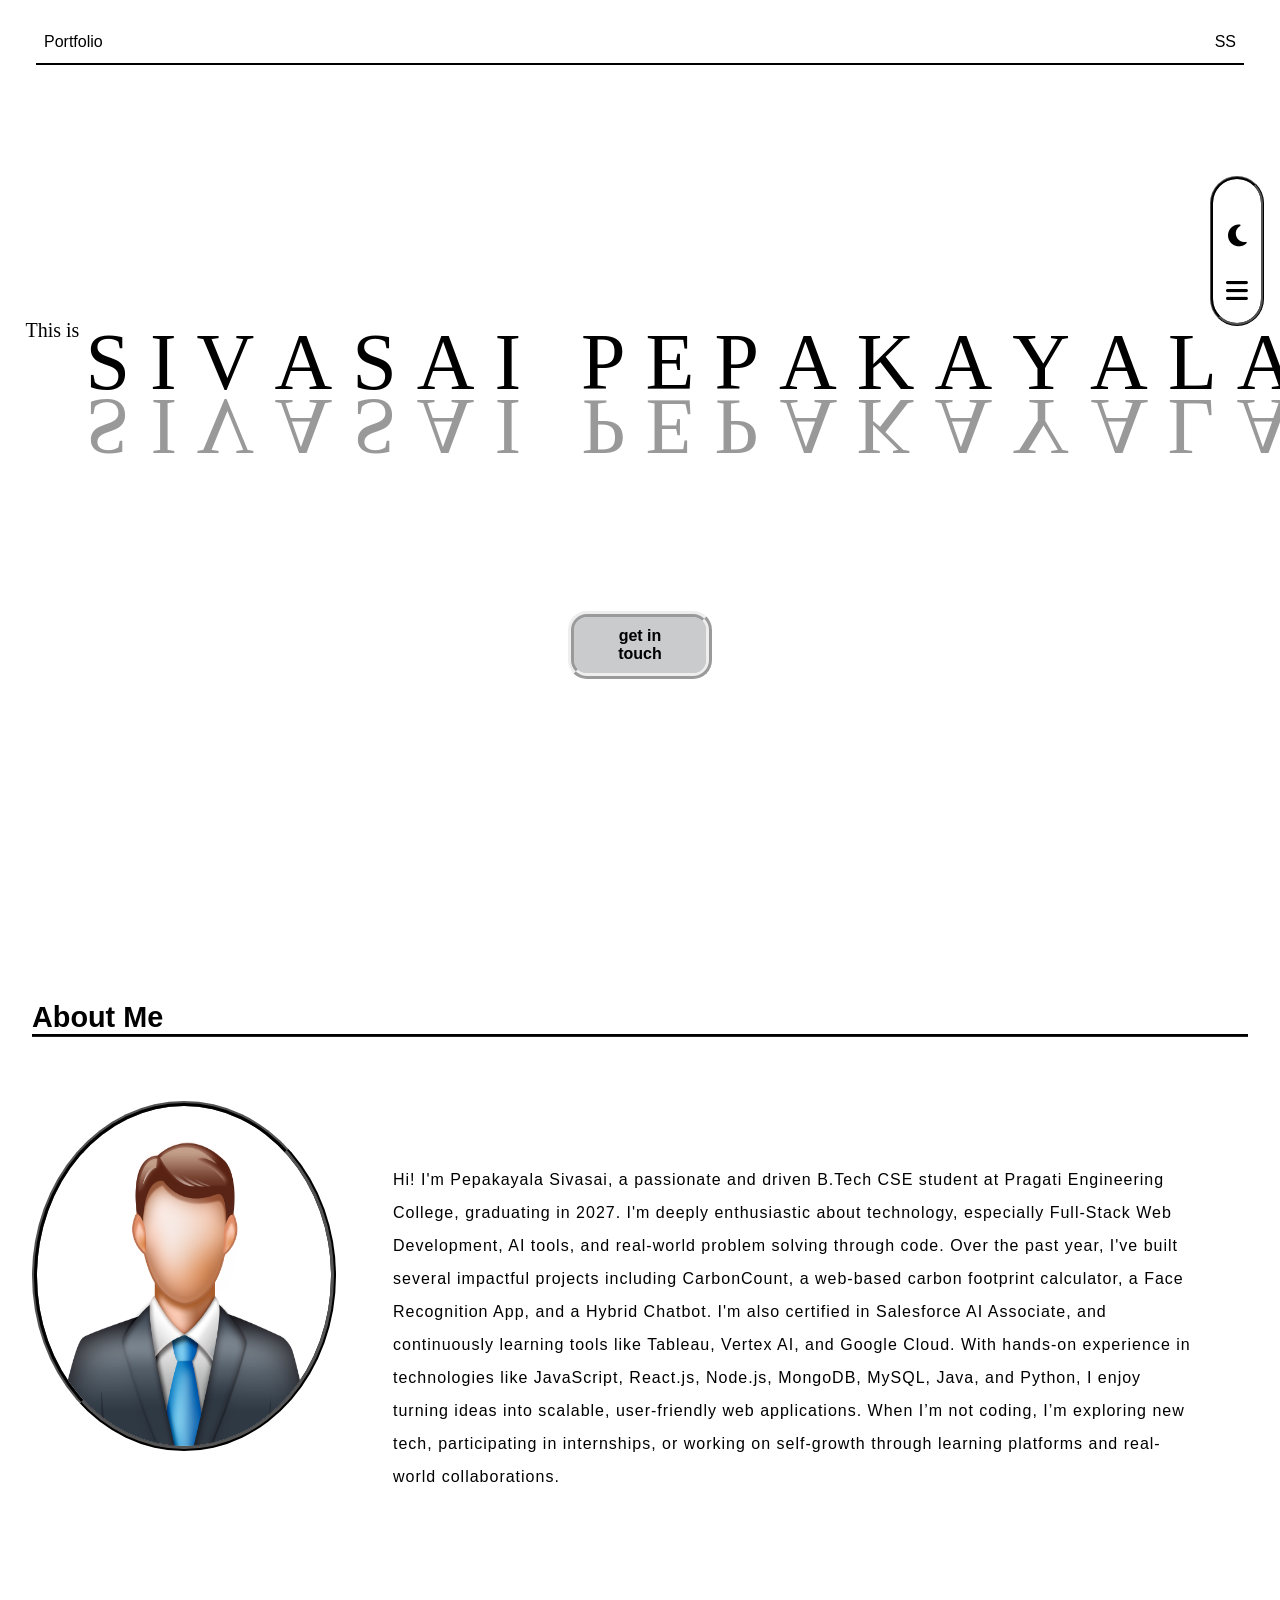
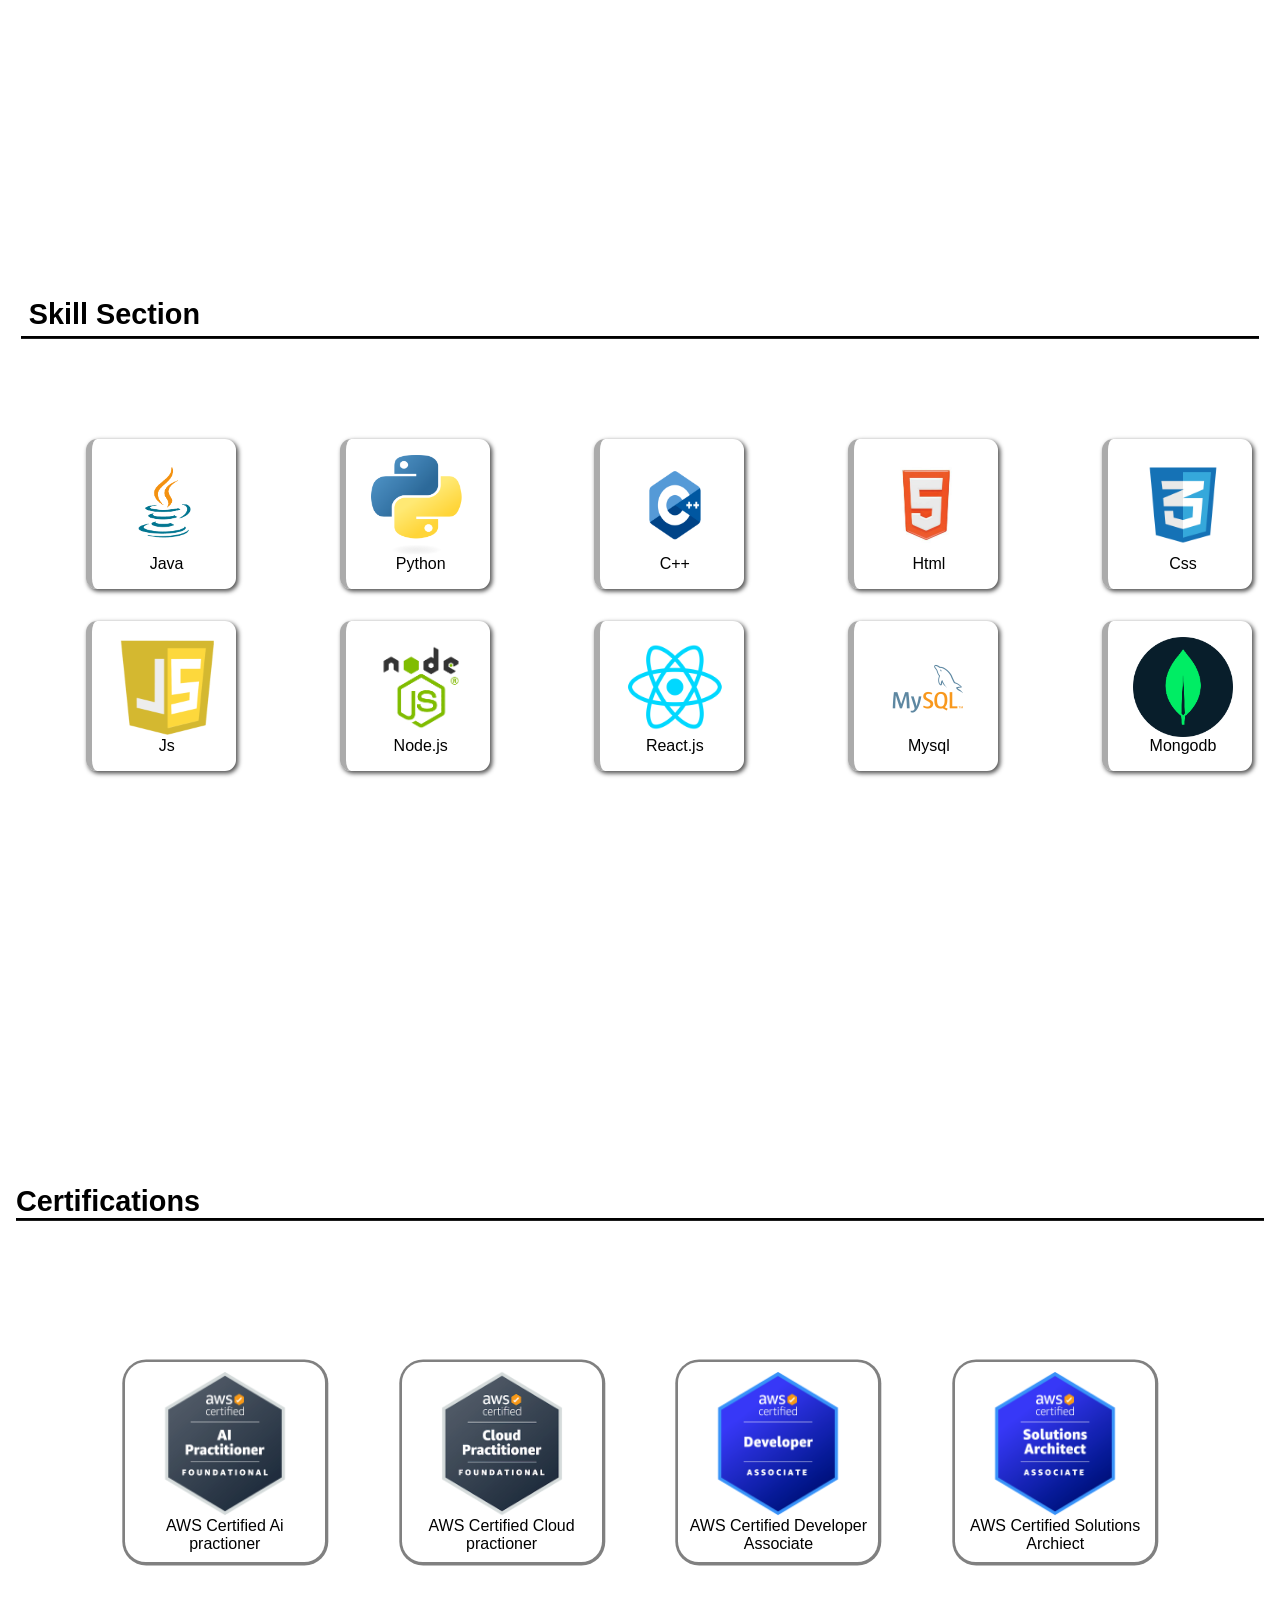
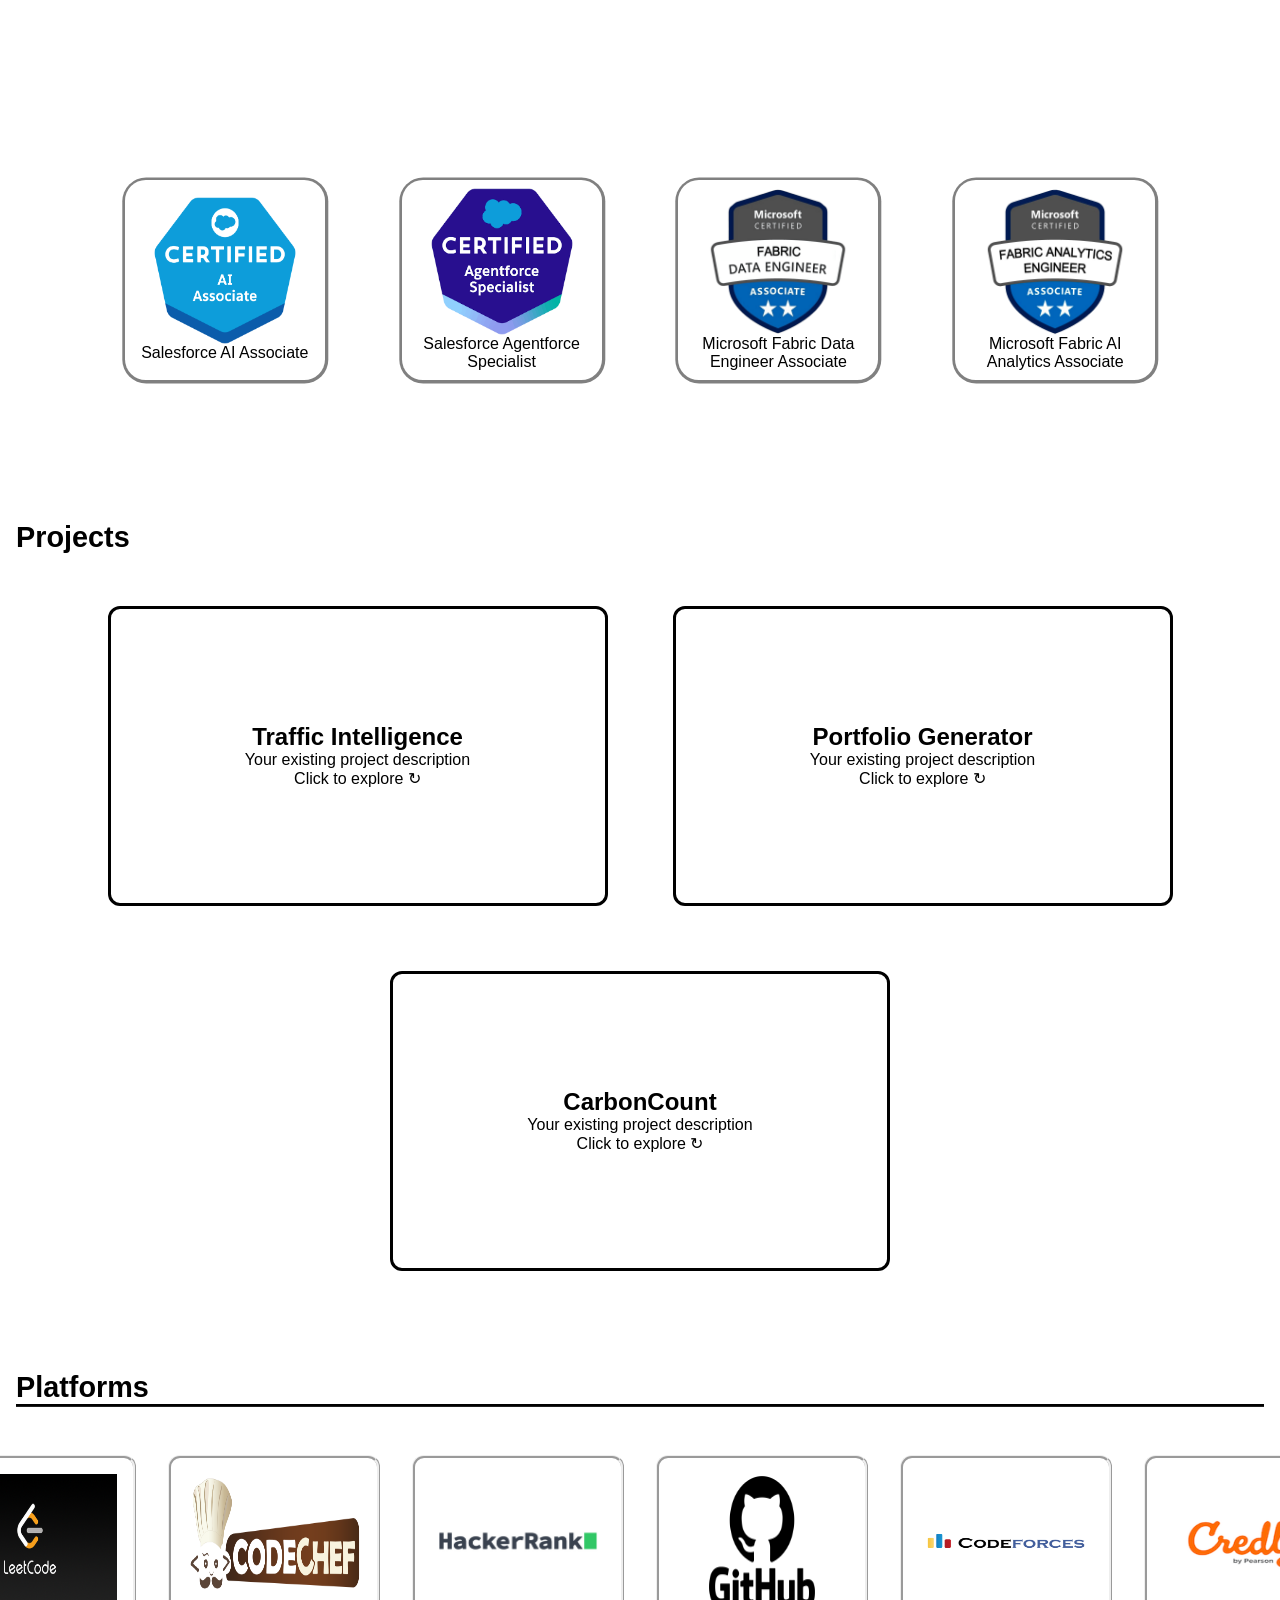
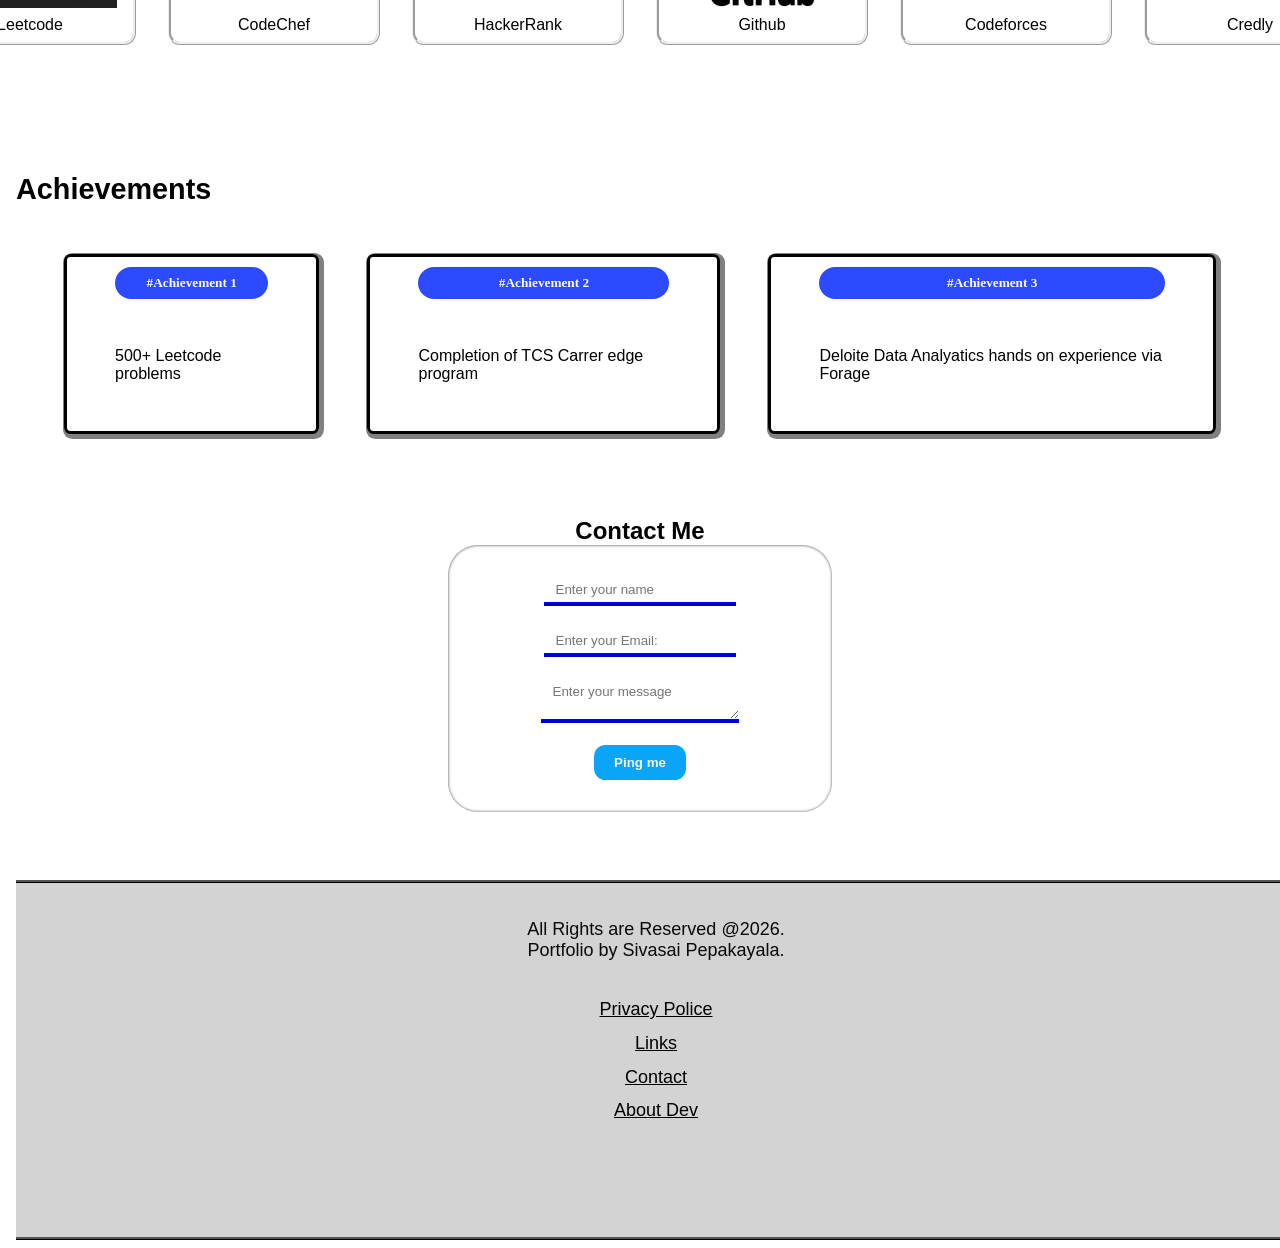
==== commit 2500ab3a: "updated html project section" ====
--- a/index.html
+++ b/index.html
@@ -256,34 +256,56 @@
     </div>
     <h2 id="projee"> Projects</h2>
     <div class="projects" id="proj">
-        <div id="project1" class="pro">
-            <h2>Traffic Intelligence</h2>
-            <p>Lorem ipsum, dolor sit amet consectetur adipisicing elit. Incidunt, ratione. Fugit voluptatem iste non
-                sit voluptas consequatur repellendus inventore blanditiis commodi quos.</p>
-            <p class="btnspro">
-                <span><a href="">Github</a></span>
-                <span><a href="">LiveLink</a></span>
-            </p>
-        </div>
-        <div id="project2" class="pro">
-            <h2>Portfolio Generator</h2>
-            <p>Lorem ipsum dolor sit amet consectetur, adipisicing elit. Possimus, aliquid recusandae voluptate magni,
-                unde doloremque natus eos fugiat officiis voluptatibus error ad?</p>
-            <p class="btnspro">
-                <span><a href="">Github</a></span>
-                <span><a href="">LiveLink</a></span>
-            </p>
-        </div>
-        <div id="project3" class="pro">
-            <h2>CarbonCount</h2>
-            <p>Lorem, ipsum dolor sit amet consectetur adipisicing elit. Sed iste quia, quisquam ullam ea vel quos
-                suscipit. Eos commodi earum vel enim?</p>
-            <p class="btnspro">
-                <span><a href="">Github</a></span>
-                <span><a href="">LiveLink</a></span>
-            </p>
-        </div>
-
+        <div class="pro" id="project1">
+            <div class="pro-inner">
+                <div class="pro-front">
+                    <h2>Traffic Intelligence</h2>
+                    <p>Your existing project description</p>
+                    <span>Click to explore ↻</span>
+                </div>
+                <div class="pro-back">
+                    <h2>Explore Project</h2>
+                    <div class="btnspro">
+                        <a href="YOUR_GITHUB_URL" target="_blank">GitHub</a>
+                        <a href="YOUR_LIVE_URL" target="_blank">LiveLink</a>
+                    </div>
+                </div>
+            </div>
+        </div>
+
+        <div class="pro" id="project2">
+            <div class="pro-inner">
+                <div class="pro-front">
+                    <h2>Portfolio Generator</h2>
+                    <p>Your existing project description</p>
+                    <span>Click to explore ↻</span>
+                </div>
+                <div class="pro-back">
+                    <h2>Explore Project</h2>
+                    <div class="btnspro">
+                        <a href="YOUR_GITHUB_URL" target="_blank">GitHub</a>
+                        <a href="YOUR_LIVE_URL" target="_blank">LiveLink</a>
+                    </div>
+                </div>
+            </div>
+        </div>
+
+        <div class="pro" id="project3">
+            <div class="pro-inner">
+                <div class="pro-front">
+                    <h2>CarbonCount</h2>
+                    <p>Your existing project description</p>
+                    <span>Click to explore ↻</span>
+                </div>
+                <div class="pro-back">
+                    <h2>Explore Project</h2>
+                    <div class="btnspro">
+                        <a href="YOUR_GITHUB_URL" target="_blank">GitHub</a>
+                        <a href="YOUR_LIVE_URL" target="_blank">LiveLink</a>
+                    </div>
+                </div>
+            </div>
+        </div>
     </div>
     <div class="platforms" id="plats">
         <h2>Platforms</h2>
@@ -387,16 +409,15 @@
         });
 
         const probox = document.querySelectorAll(".pro");
-        probox.forEach((p) => {
-            p.addEventListener("click", () => {
-                p.classList.toggle("prohover");
-                getvisible(p);
-
-            })
+
+        probox.forEach((card) => {
+            card.addEventListener("click", (event) => {
+                if (event.target.closest("a")) return;
+
+                card.classList.toggle("flipped");
+            });
         });
-        function getvisible(p) {
-            p.classList.toggle("contentprovisible");
-        }
+
     </script>
 </body>
 
--- a/style.css
+++ b/style.css
@@ -275,11 +275,11 @@
     width: 9em;
     margin: auto;
     padding: 0.6rem 2rem;
-    background-color: #f5b106;
+    background-color: #a6a9ab9a;
     border-radius: 19px;
     border: none;
     text-align: center;
-    color: white;
+    color: rgb(0, 0, 0);
     font-weight: 900;
     position: relative;
     top: 110px;
@@ -819,4 +819,70 @@
 .darkwhite {
     color: white;
 
+}
+
+/* effect by cgpt for project sectionn */
+.projects {
+    display: flex;
+    flex-wrap: wrap;
+    justify-content: center;
+    gap: 25px;
+}
+
+.pro {
+    perspective: 1000px;
+    cursor: pointer;
+}
+
+.pro-inner {
+    position: relative;
+    width: 100%;
+    height: 100%;
+    min-height: 250px;
+    transform-style: preserve-3d;
+    transition: transform 0.7s ease;
+}
+
+.pro.flipped .pro-inner {
+    transform: rotateY(180deg);
+}
+
+.pro-front,
+.pro-back {
+    position: absolute;
+    inset: 0;
+    width: 100%;
+    height: 100%;
+    box-sizing: border-box;
+    backface-visibility: hidden;
+    -webkit-backface-visibility: hidden;
+    border-radius: inherit;
+}
+
+.pro-front {
+    display: flex;
+    flex-direction: column;
+    justify-content: center;
+    align-items: center;
+}
+
+.pro-back {
+    transform: rotateY(180deg);
+    display: flex;
+    flex-direction: column;
+    justify-content: center;
+    align-items: center;
+    gap: 20px;
+}
+
+.btnspro {
+    display: flex;
+    gap: 15px;
+}
+
+.btnspro a {
+    text-decoration: none;
+    padding: 10px 18px;
+    border-radius: 8px;
+    cursor: pointer;
 }
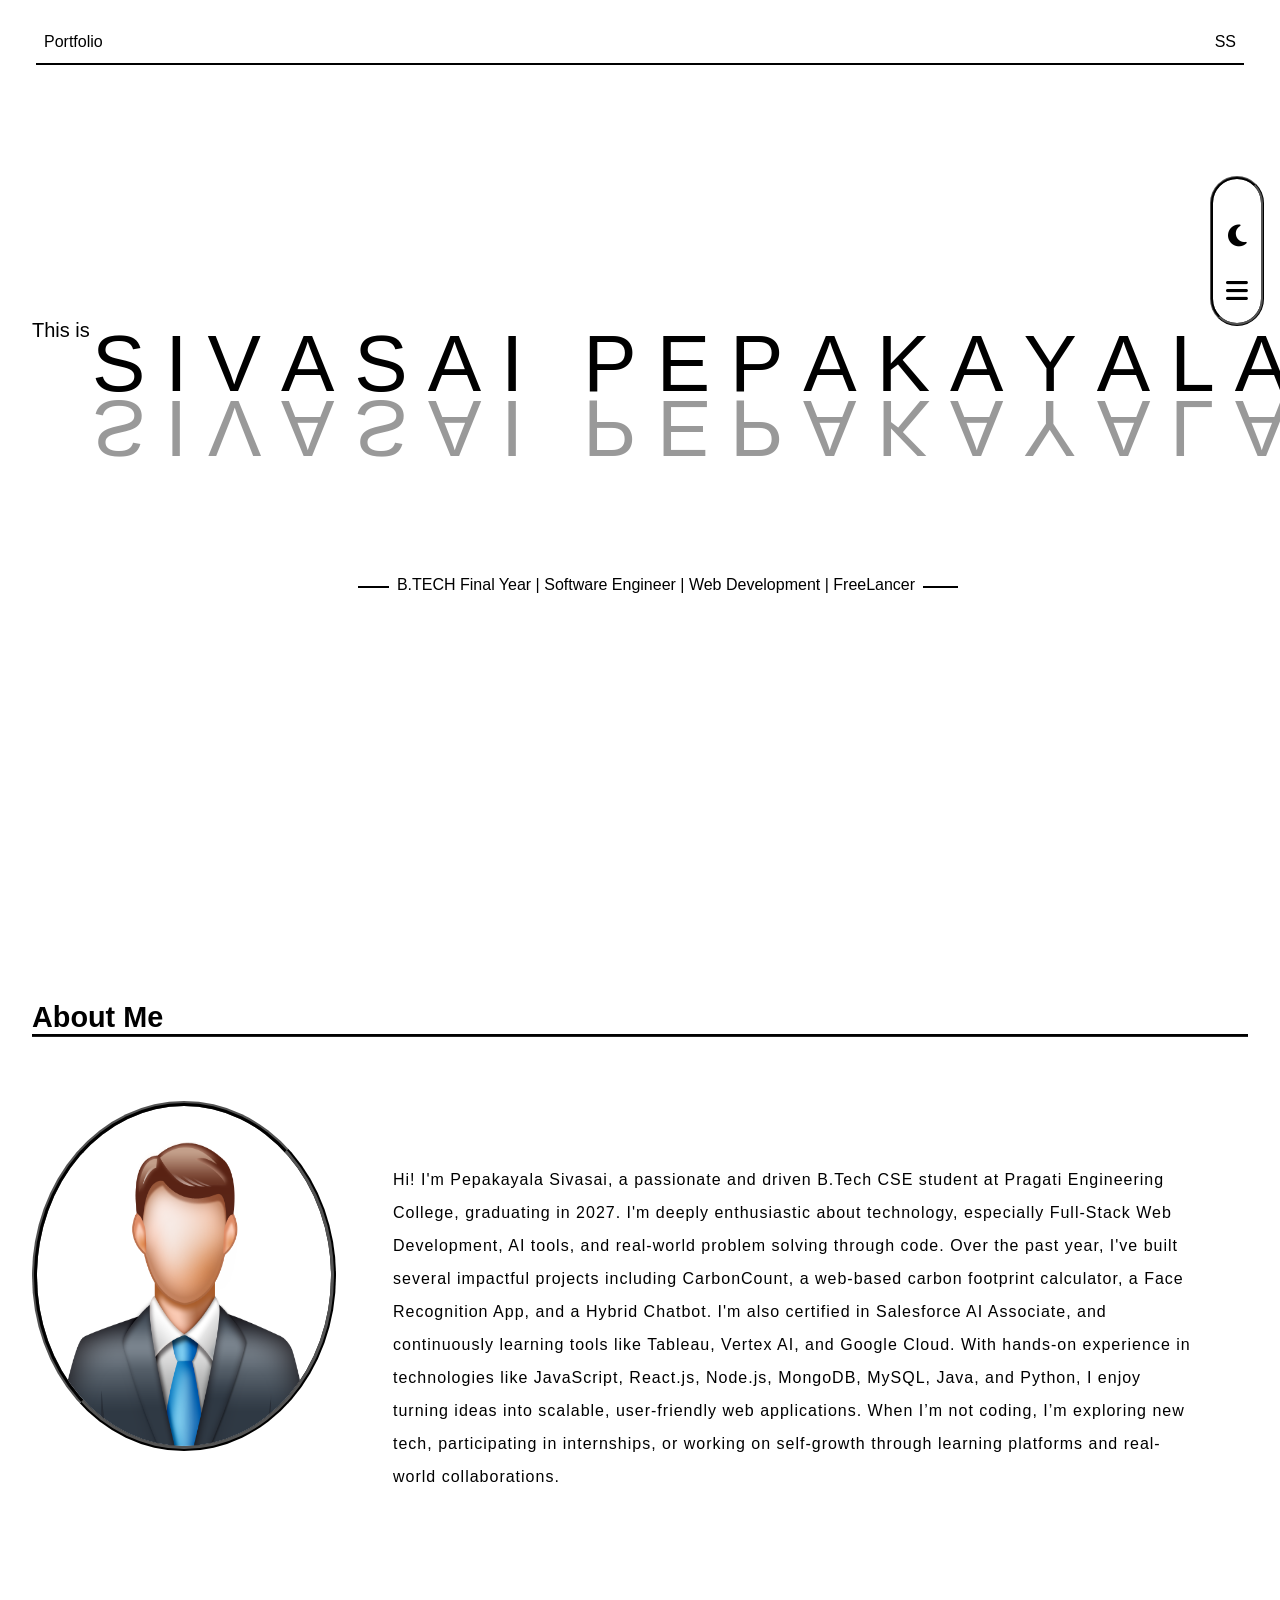
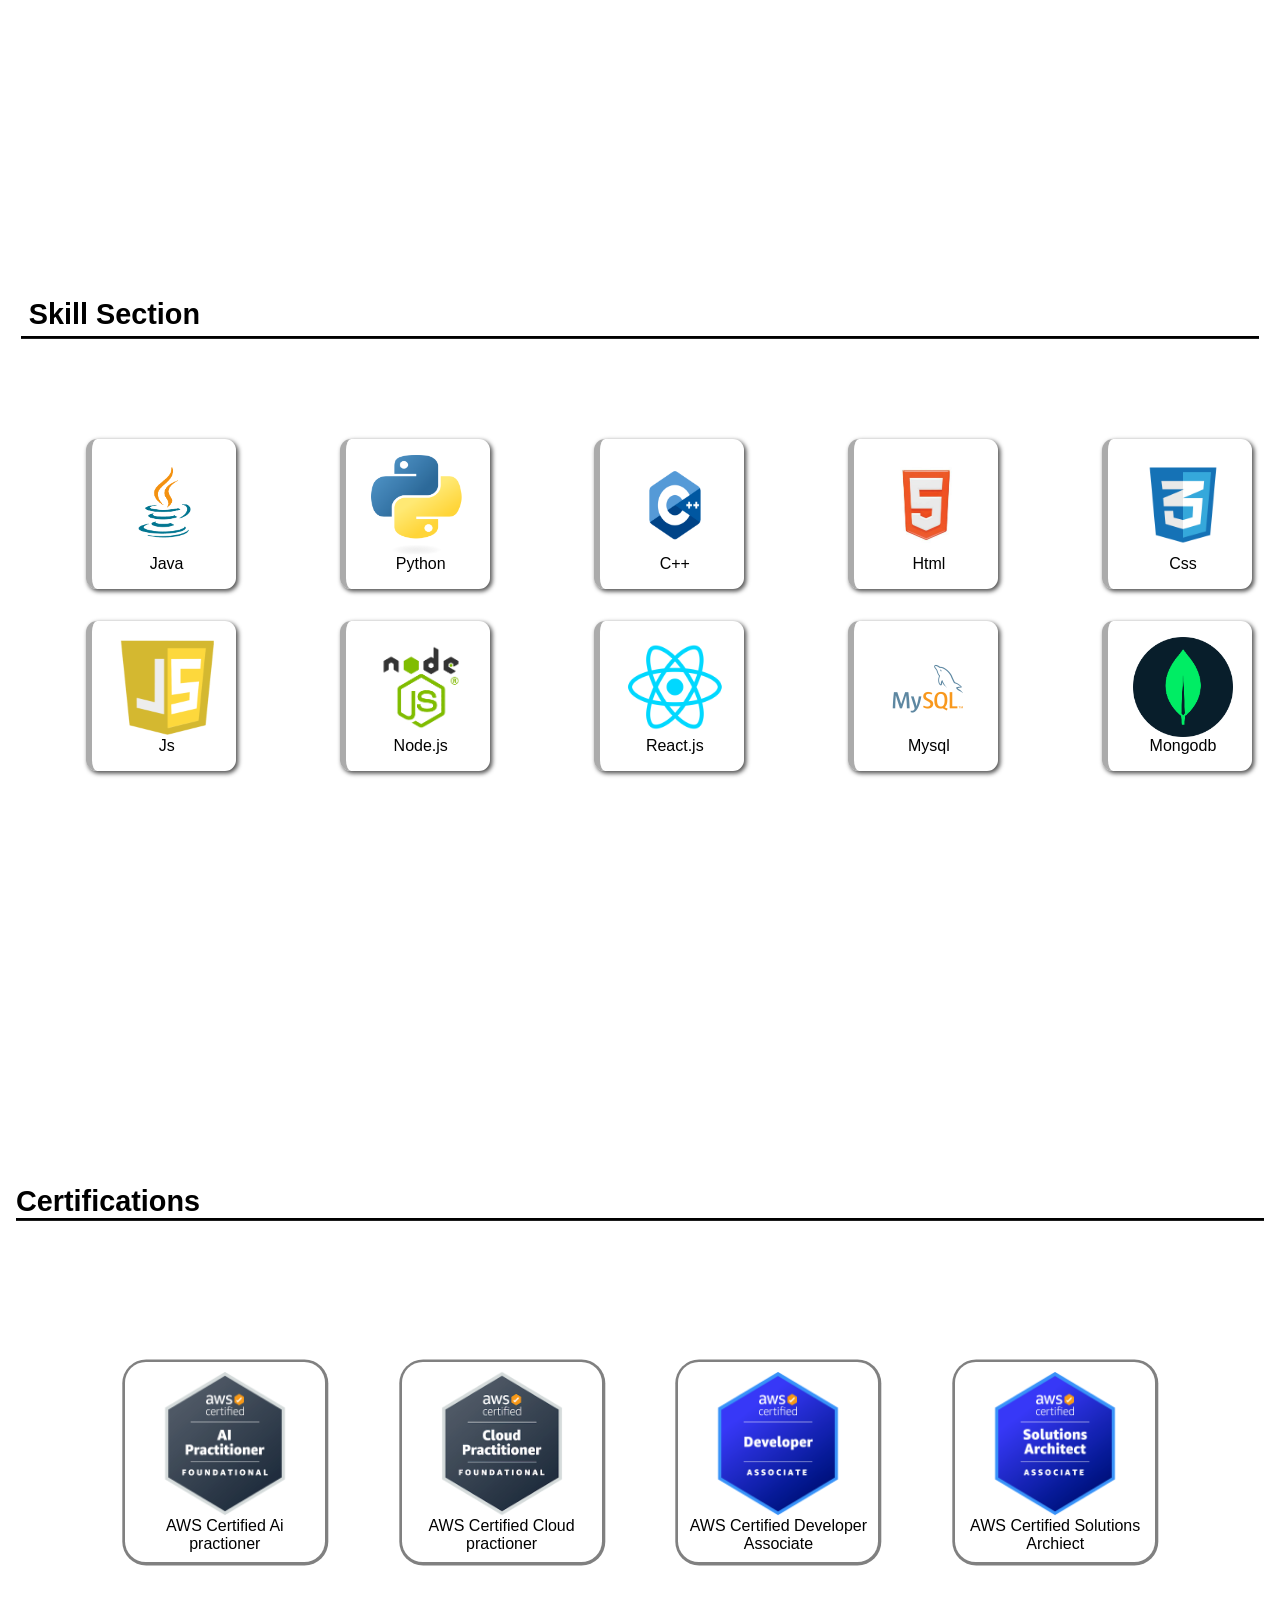
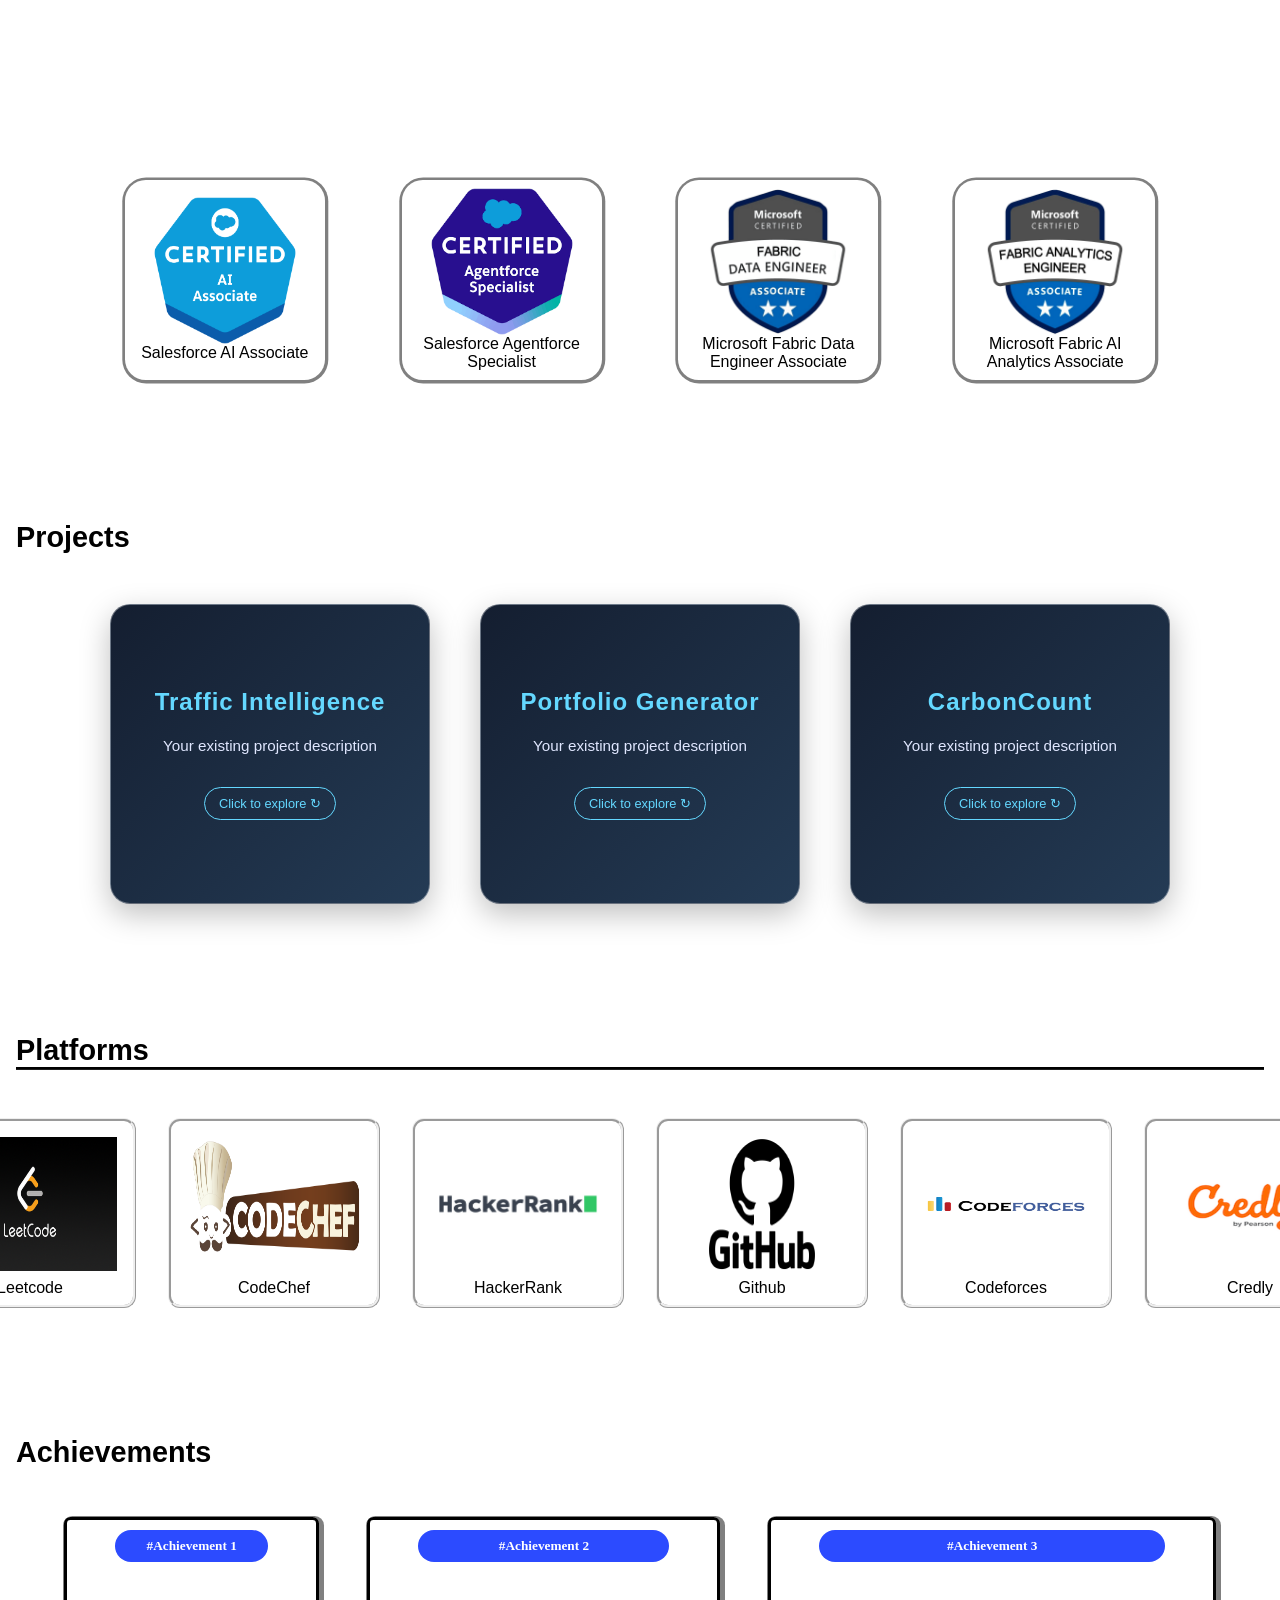
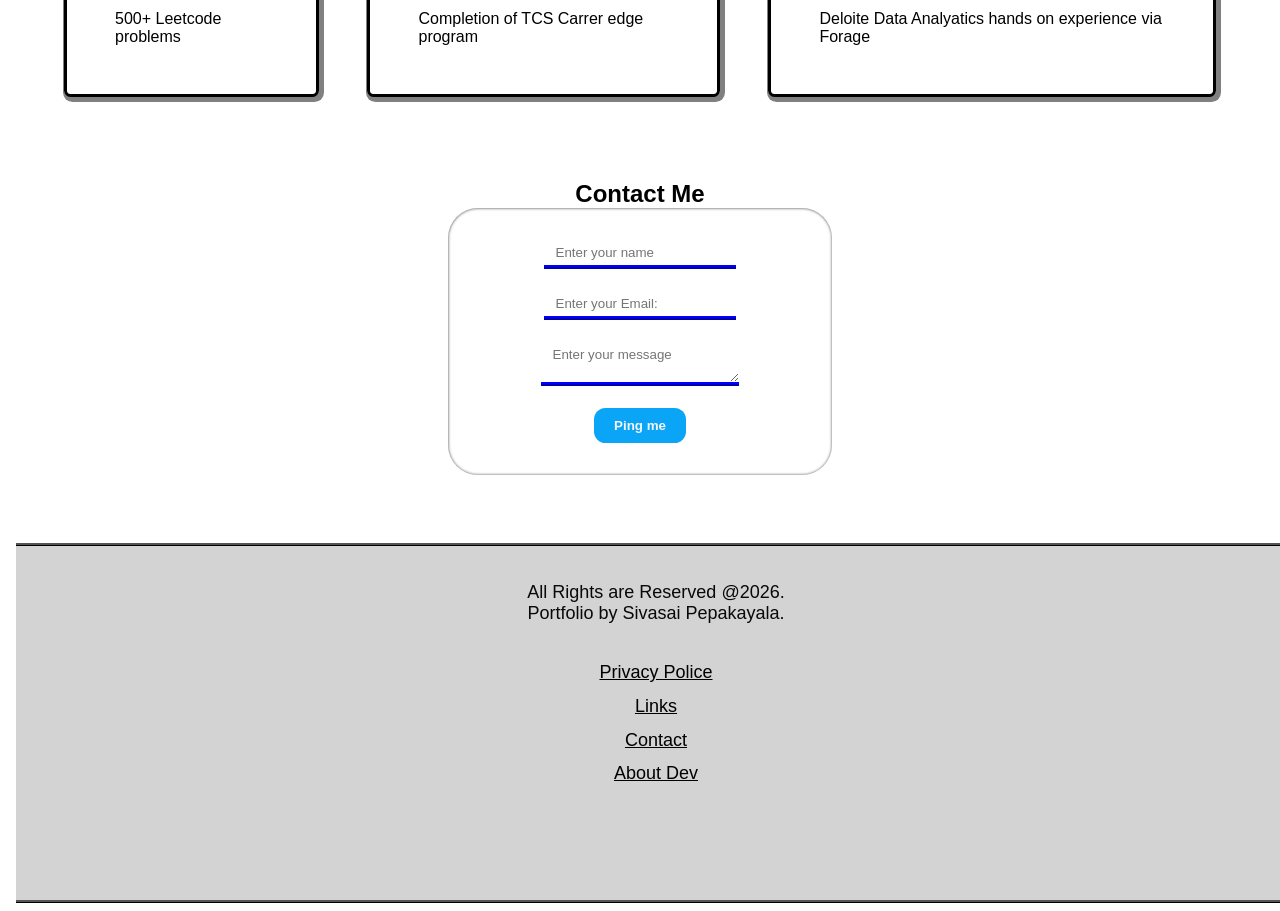
==== commit 54e00455: "updated introsection" ====
--- a/index.html
+++ b/index.html
@@ -129,7 +129,10 @@
                 <div class="shadow">A</div>
             </div>
         </div>
-        <div class="div">get in touch</div>
+        <div class="tagline">
+            <p>B.TECH Final Year | Software Engineer | Web Development | FreeLancer</p>
+        </div>
+        <!-- <div class="div">get in touch</div> -->
         <!-- <span id="element"></span> -->
     </div>
     <div class="aboutsec" id="about">
--- a/style.css
+++ b/style.css
@@ -96,11 +96,91 @@
 
 .Introsec {
     height: 100vh;
-    width: 100%;
+    width: 100vw;
     overflow-x: hidden;
     scroll-margin-top: 70px;
     display: flex;
-    flex-direction: column-reverse;
+    flex-direction: column;
+    justify-content: center;
+    align-items: center;
+    padding: 2rem;
+    /* gap: 1120px; */
+
+}
+
+.text {
+    /* font-family: "Yanone Kaffeesatz"; */
+    font-family: 'Lucida Sans', 'Lucida Sans Regular', 'Lucida Grande', 'Lucida Sans Unicode', Geneva, Verdana, sans-serif;
+    font-size: 80px;
+    display: flex;
+    position: absolute;
+    top: 30vh;
+    left: 50%;
+    cursor: pointer;
+    transform: translateX(-50%);
+    user-select: none;
+
+    .wrapper {
+        padding-left: 10px;
+        padding-right: 10px;
+        padding-top: 20px;
+
+        .letter {
+            transition: ease-out 1s;
+            transform: translateY(30%);
+        }
+
+        .shadow {
+            transform: scale(1, -1);
+            color: #999999;
+            /* transition: ease-in 5s, ease-out 5s; */
+            transition: ease-in 1s, ease-out 1s;
+        }
+
+        &:hover {
+            .letter {
+                transform: translateY(-50%);
+            }
+
+            .shadow {
+                opacity: 0;
+                transform: translateY(50%);
+            }
+        }
+    }
+}
+
+.text::before {
+    content: 'This is';
+    font-size: 20px;
+    width: 100px;
+    position: relative;
+    top: 49px;
+    left: 50px;
+}
+
+.Introsec .tagline {
+    position: relative;
+    top: 50px;
+    /* text-decoration: line-through; */
+    /* margin-top: 4rem; */
+}
+
+.tagline::before {
+    content: " ";
+    position: absolute;
+    top: 10px;
+    left: -31px;
+    height: 2px;
+    width: 600px;
+    background-color: black;
+    z-index: -1;
+}
+
+.tagline p {
+    padding: 0rem .5rem;
+    background-color: #fff;
+    z-index: 3;
 }
 
 .toggle {
@@ -371,53 +451,7 @@
             rgba(255, 255, 255, 0) 100%);
 }
 
-.text {
-    font-family: "Yanone Kaffeesatz";
-    font-size: 80px;
-    display: flex;
-    position: absolute;
-    top: 30vh;
-    left: 50%;
-    transform: translateX(-50%);
-    user-select: none;
-
-    .wrapper {
-        padding-left: 10px;
-        padding-right: 10px;
-        padding-top: 20px;
-
-        .letter {
-            transition: ease-out 1s;
-            transform: translateY(30%);
-        }
-
-        .shadow {
-            transform: scale(1, -1);
-            color: #999999;
-            transition: ease-in 5s, ease-out 5s;
-        }
-
-        &:hover {
-            .letter {
-                transform: translateY(-50%);
-            }
-
-            .shadow {
-                opacity: 0;
-                transform: translateY(50%);
-            }
-        }
-    }
-}
-
-.text::before {
-    content: 'This is';
-    font-size: 20px;
-    width: 100px;
-    position: relative;
-    top: 49px;
-    left: 50px;
-}
+
 
 .projects {
     /* height: 100vh; */
@@ -822,67 +856,203 @@
 }
 
 /* effect by cgpt for project sectionn */
-.projects {
+/* PROJECT SECTION */
+#proj.projects {
     display: flex;
     flex-wrap: wrap;
     justify-content: center;
-    gap: 25px;
-}
-
-.pro {
-    perspective: 1000px;
-    cursor: pointer;
-}
-
-.pro-inner {
+    align-items: stretch;
+    gap: 30px;
+    padding: 40px 20px;
+    perspective: 1200px;
+}
+
+/* CARD */
+#proj .pro {
+    position: relative;
+    width: 320px;
+    height: 300px;
+    margin: 10px;
+    padding: 0;
+    border: none;
+    border-radius: 20px;
+    background: transparent;
+    cursor: pointer;
+    perspective: 1200px;
+    overflow: visible;
+    transition: transform 0.35s ease;
+}
+
+/* CARD HOVER LIFT */
+#proj .pro:hover {
+    transform: translateY(-8px);
+}
+
+/* FLIP INNER */
+#proj .pro-inner {
     position: relative;
     width: 100%;
     height: 100%;
-    min-height: 250px;
+    min-height: 0;
+    border-radius: 20px;
     transform-style: preserve-3d;
-    transition: transform 0.7s ease;
-}
-
-.pro.flipped .pro-inner {
+    transition: transform 0.8s cubic-bezier(.2, .75, .25, 1);
+}
+
+/* FLIP ACTION */
+#proj .pro.flipped .pro-inner {
     transform: rotateY(180deg);
 }
 
-.pro-front,
-.pro-back {
+/* BOTH SIDES */
+#proj .pro-front,
+#proj .pro-back {
     position: absolute;
     inset: 0;
     width: 100%;
     height: 100%;
+    padding: 25px;
     box-sizing: border-box;
+    border: 1px solid rgba(255, 255, 255, 0.35);
+    border-radius: 20px;
     backface-visibility: hidden;
     -webkit-backface-visibility: hidden;
-    border-radius: inherit;
-}
-
-.pro-front {
     display: flex;
     flex-direction: column;
     justify-content: center;
     align-items: center;
-}
-
-.pro-back {
+    text-align: center;
+    overflow: hidden;
+}
+
+/* FRONT DESIGN */
+#proj .pro-front {
+    gap: 18px;
+    color: #fff;
+    background: linear-gradient(135deg, #141e30, #243b55);
+    box-shadow: 0 10px 30px rgba(0, 0, 0, 0.25);
+    transition: box-shadow 0.4s ease;
+}
+
+/* HOVER GLOW */
+#proj .pro:hover .pro-front {
+    box-shadow:
+        0 0 12px rgba(0, 170, 255, 0.5),
+        0 0 35px rgba(0, 170, 255, 0.2);
+}
+
+/* PROJECT TITLE */
+#proj .pro-front h2 {
+    font-size: 1.5rem;
+    color: #64d8ff;
+    letter-spacing: 1px;
+    transition: transform 0.4s ease;
+}
+
+#proj .pro:hover .pro-front h2 {
+    transform: scale(1.07);
+}
+
+/* PROJECT DESCRIPTION */
+#proj .pro-front p {
+    color: #e0e7ff;
+    font-size: 0.95rem;
+    line-height: 1.6;
+}
+
+/* CLICK HINT */
+#proj .pro-front span {
+    margin-top: 10px;
+    padding: 8px 14px;
+    border: 1px solid #64d8ff;
+    border-radius: 30px;
+    color: #64d8ff;
+    font-size: 0.8rem;
+    animation: projectPulse 2s infinite;
+}
+
+/* BACK SIDE */
+#proj .pro-back {
     transform: rotateY(180deg);
-    display: flex;
-    flex-direction: column;
+    gap: 25px;
+    color: white;
+    background: linear-gradient(135deg, #232526, #414345);
+    box-shadow: 0 10px 35px rgba(0, 0, 0, 0.3);
+}
+
+/* BACK TITLE */
+#proj .pro-back h2 {
+    color: #64d8ff;
+    font-size: 1.4rem;
+}
+
+/* BUTTON CONTAINER — override old visibility:hidden */
+#proj .pro .btnspro {
+    visibility: visible;
+    display: flex;
     justify-content: center;
     align-items: center;
-    gap: 20px;
-}
-
-.btnspro {
-    display: flex;
+    flex-wrap: wrap;
     gap: 15px;
 }
 
-.btnspro a {
+/* GITHUB + LIVE BUTTONS */
+#proj .btnspro a {
+    display: inline-block;
+    color: white;
+    background: linear-gradient(135deg, #0072ff, #00c6ff);
+    padding: 11px 20px;
+    margin: 0;
+    border: none;
+    border-radius: 30px;
+    font-size: 0.9rem;
+    font-weight: bold;
     text-decoration: none;
-    padding: 10px 18px;
-    border-radius: 8px;
-    cursor: pointer;
+    box-shadow: 0 5px 15px rgba(0, 150, 255, 0.25);
+    transition: transform 0.3s ease, box-shadow 0.3s ease;
+}
+
+/* BUTTON HOVER */
+#proj .btnspro a:hover {
+    transform: translateY(-4px) scale(1.05);
+    box-shadow: 0 8px 22px rgba(0, 198, 255, 0.5);
+}
+
+/* CLICK HINT ANIMATION */
+@keyframes projectPulse {
+
+    0%,
+    100% {
+        opacity: 1;
+        transform: scale(1);
+    }
+
+    50% {
+        opacity: 0.65;
+        transform: scale(1.04);
+    }
+}
+
+/* RESPONSIVE */
+@media (max-width: 600px) {
+    #proj.projects {
+        padding: 25px 10px;
+        gap: 20px;
+    }
+
+    #proj .pro {
+        width: min(100%, 320px);
+        height: 280px;
+    }
+}
+
+/* ACCESSIBILITY */
+@media (prefers-reduced-motion: reduce) {
+
+    #proj *,
+    #proj *::before,
+    #proj *::after {
+        animation: none !important;
+        transition-duration: 0.01ms !important;
+    }
 }
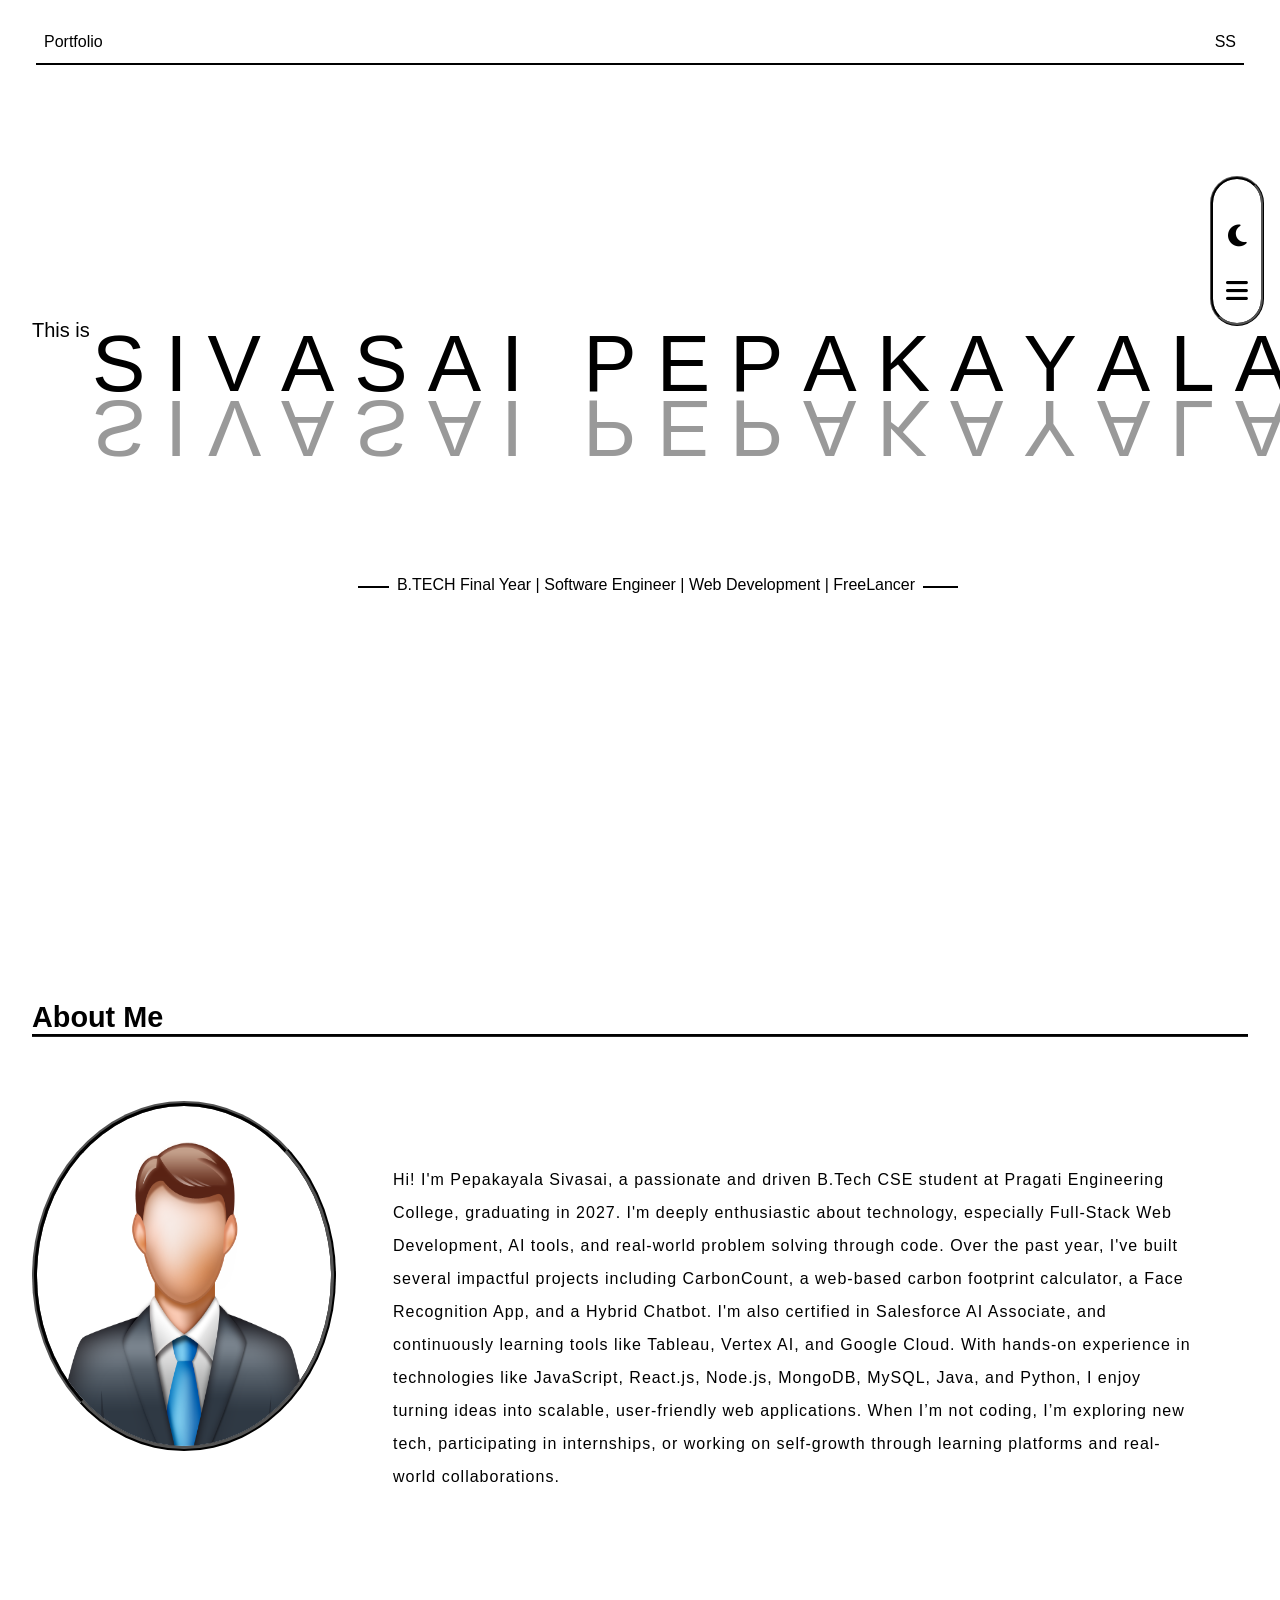
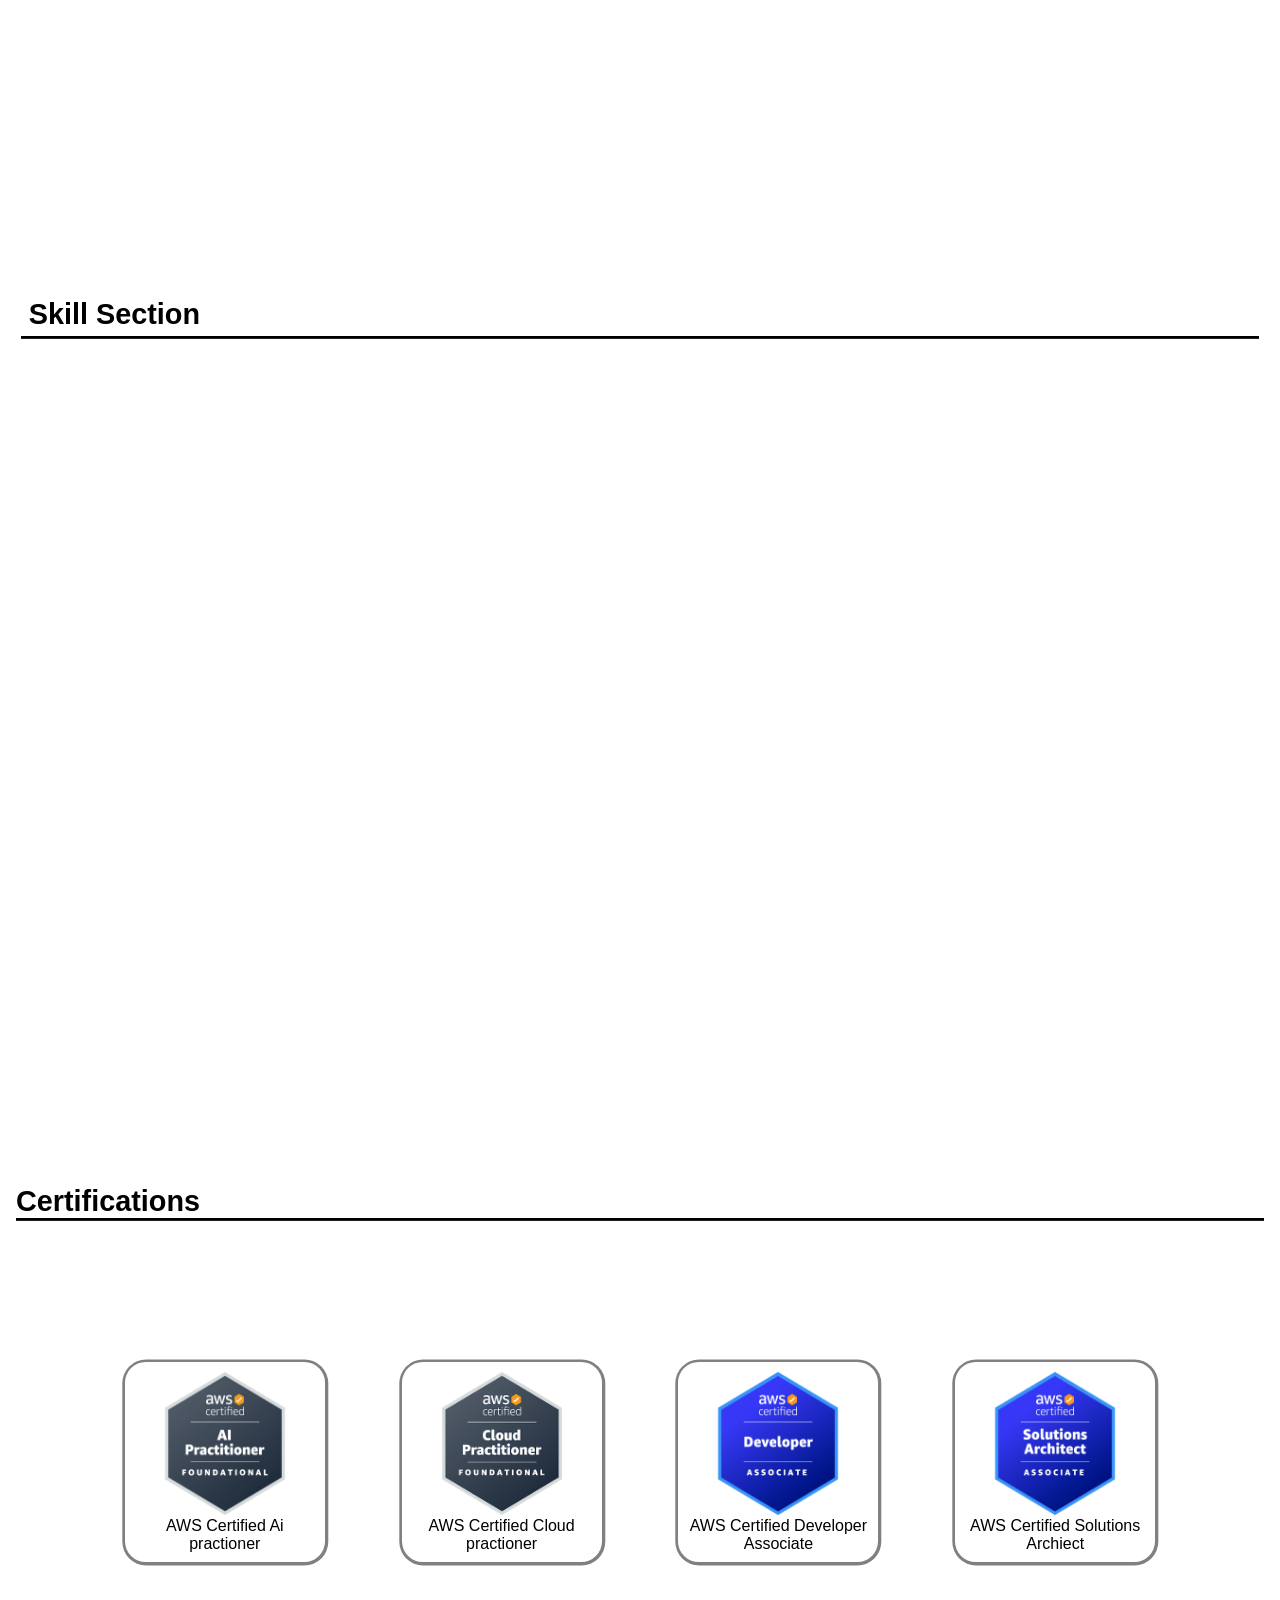
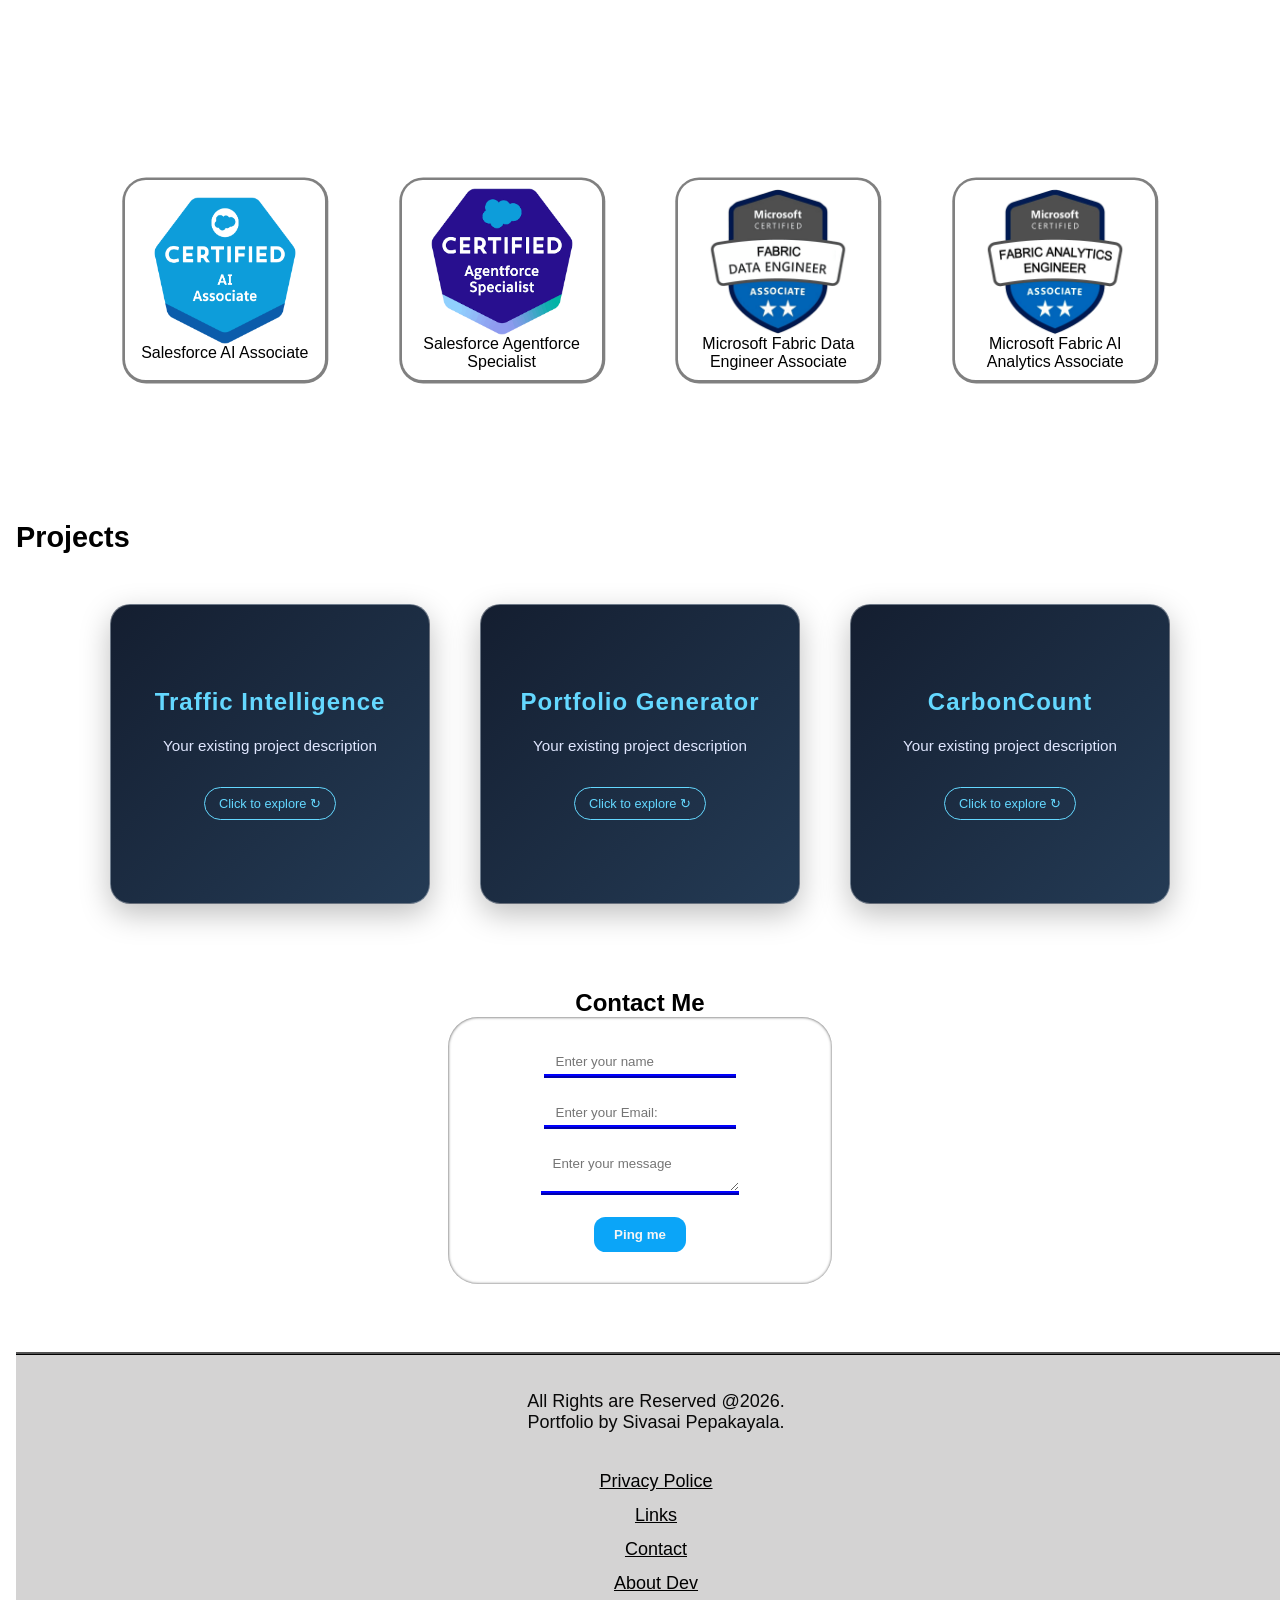
==== commit 25d55fd9: "upated intro section and css" ====
--- a/index.html
+++ b/index.html
@@ -162,7 +162,7 @@
         <h2>Skill Section</h2>
         <div class="skillboxes">
 
-            <div class="skillbox">
+            <!-- <div class="skillbox">
                 <a href="https://en.wikipedia.org/wiki/Java_(programming_language)" target="_blank">
                     <label for="">Java</label>
 
@@ -231,7 +231,7 @@
 
                     <img src="imgs/mongodb.png" alt="">
                 </a>
-            </div>
+            </div> -->
         </div>
 
     </div>
@@ -310,7 +310,7 @@
             </div>
         </div>
     </div>
-    <div class="platforms" id="plats">
+    <!-- <div class="platforms" id="plats">
         <h2>Platforms</h2>
         <div class="plat">
 
@@ -341,10 +341,10 @@
                 </div>
                 <a href="">Credly</a>
             </div>
-        </div>
-
-    </div>
-    <div class="achievements">
+        </div> -->
+
+    </div>
+    <!-- <div class="achievements">
         <h2>Achievements</h2>
         <div class="boxofache">
             <div class="ah1 ache">
@@ -361,7 +361,7 @@
                 Deloite Data Analyatics hands on experience via Forage
             </div>
         </div>
-    </div>
+    </div> -->
 
     <div class="contact">
         <h2>Contact Me</h2>
--- a/style.css
+++ b/style.css
@@ -389,7 +389,7 @@
     box-sizing: border-box;
     cursor: pointer;
     transition-duration: 1s;
-    border-left: 12px groove rgb(255, 255, 255);
+    /* border-left: 12px groove rgb(255, 255, 255); */
 
 }
 
